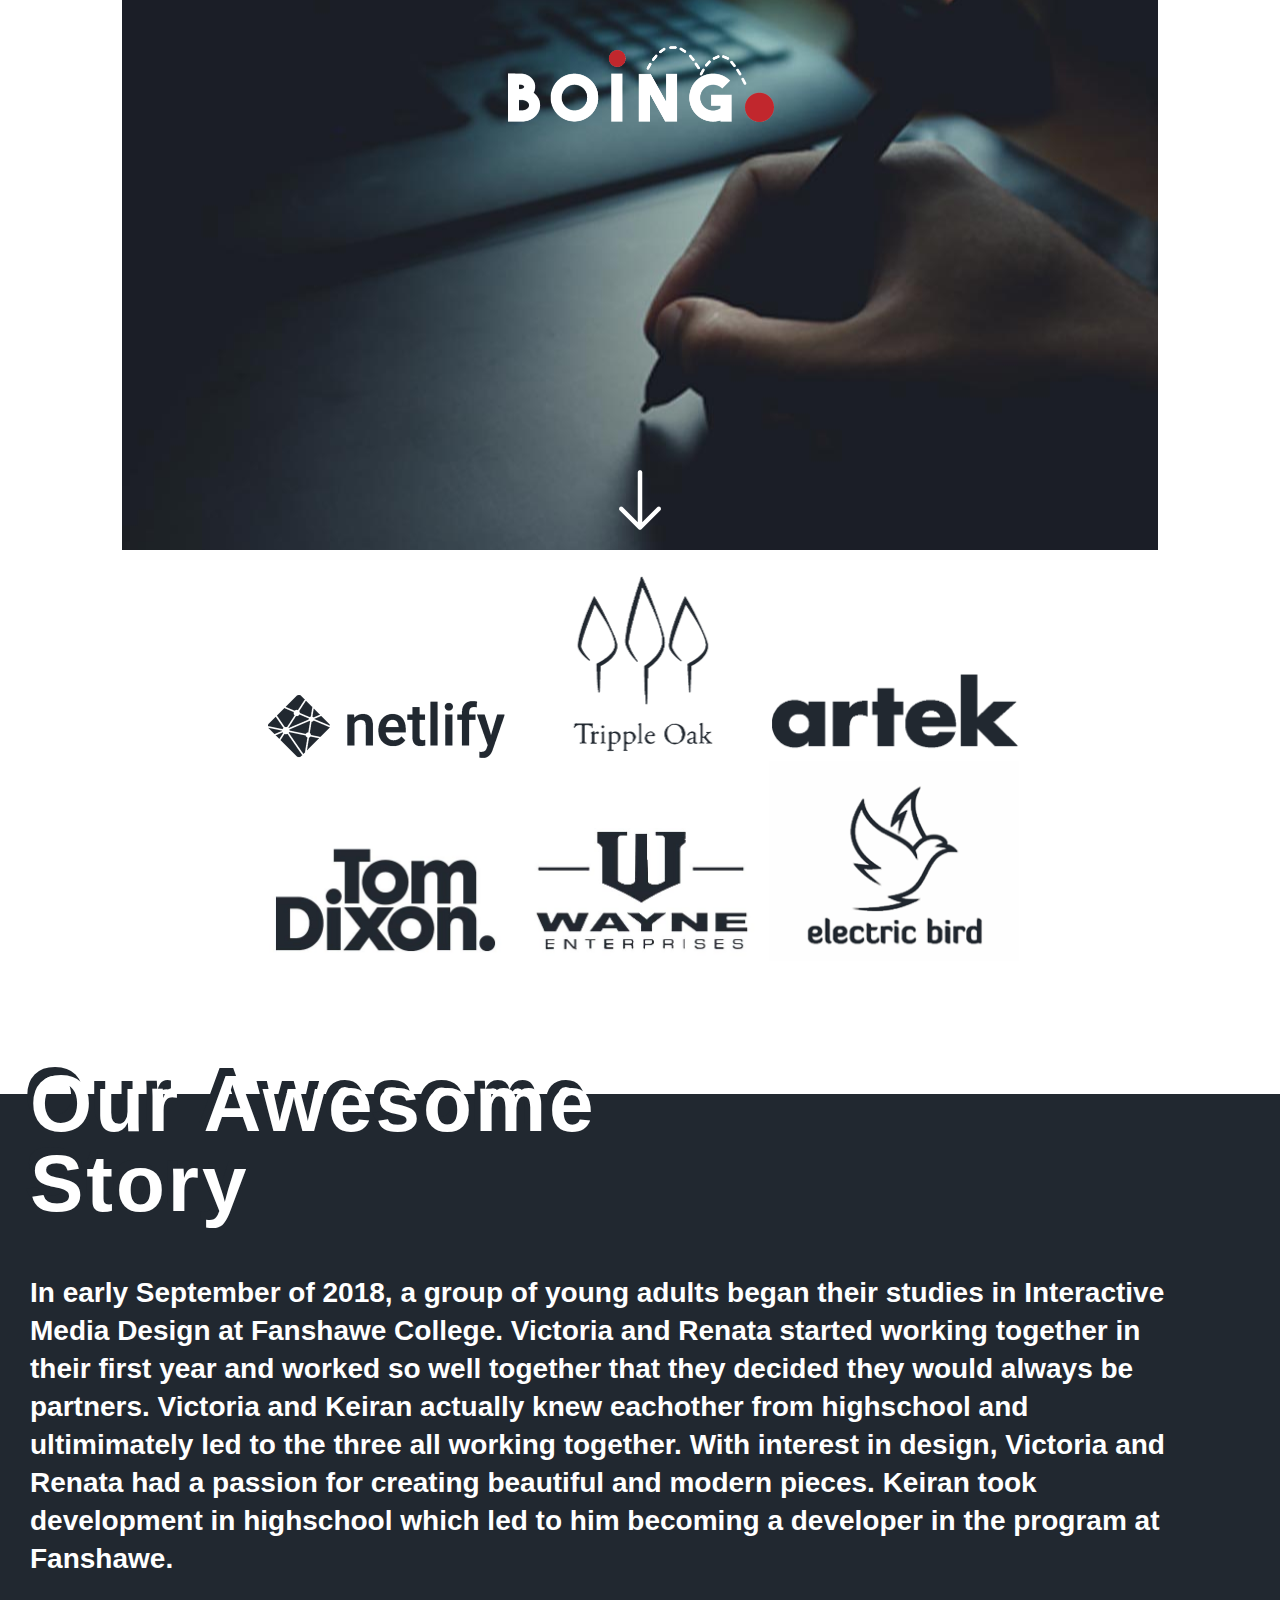
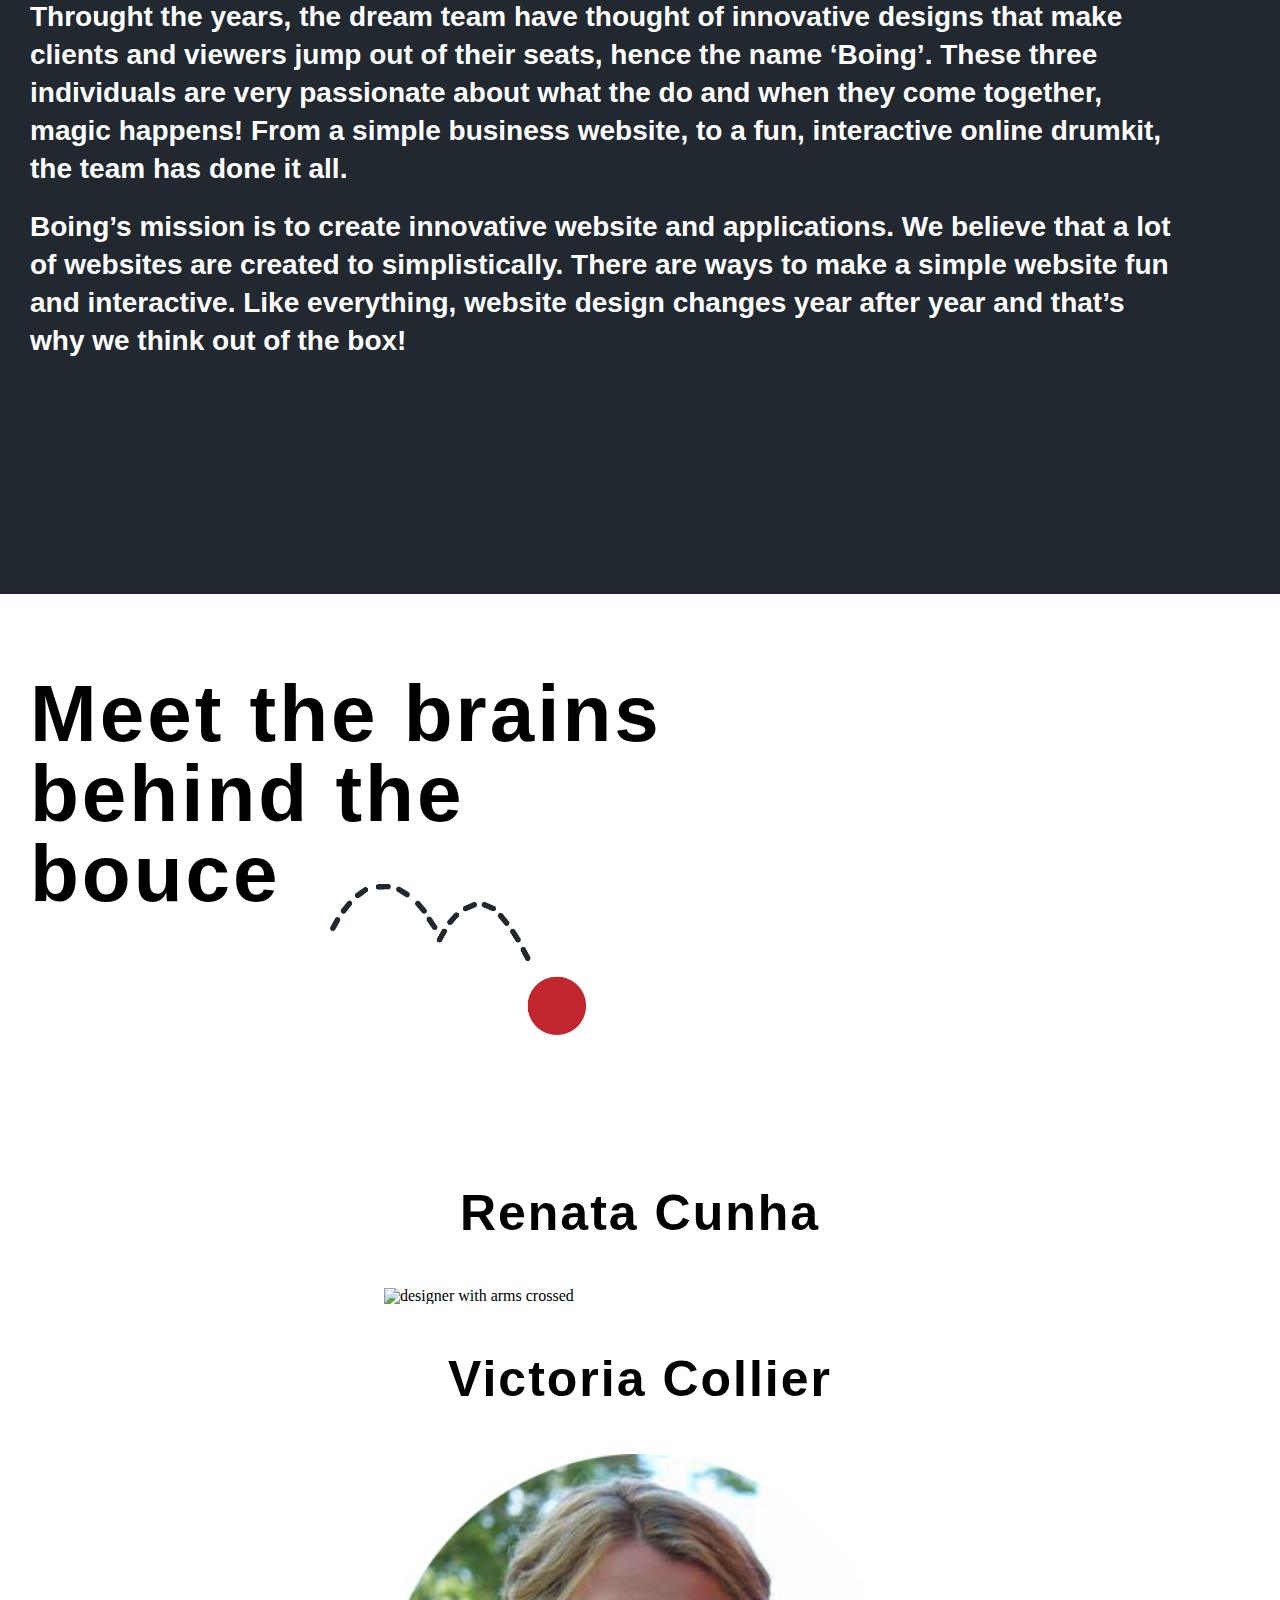
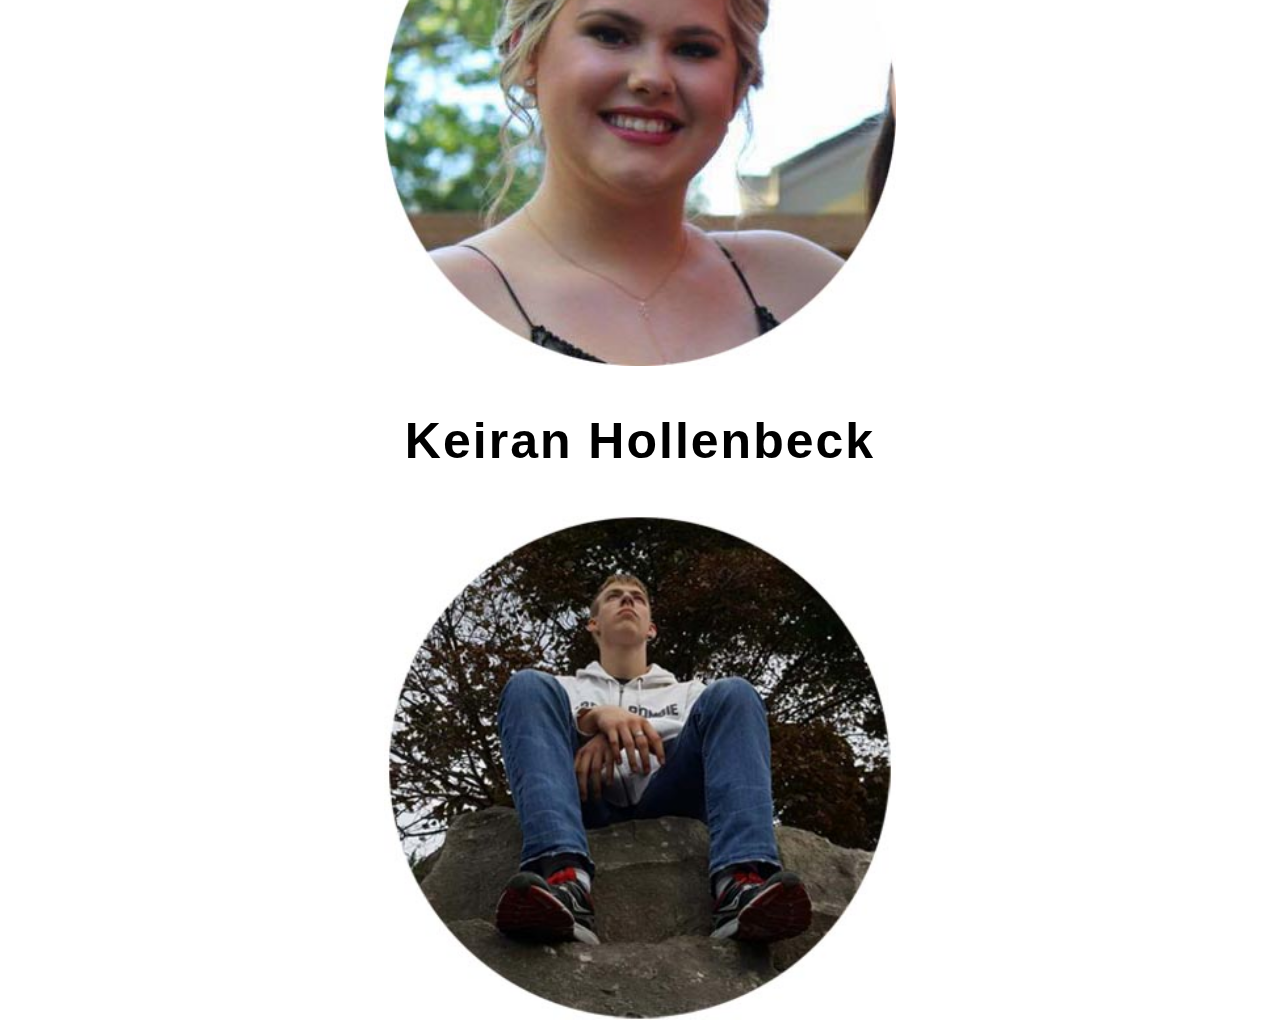
==== index.html @ d68740a4 "adding starting files" ====
<!doctype html>
<html lang="eng">
    <head>
    <meta charset="utf-8">
    <title>Boing Designs</title>
    <link href="css/reset.css" rel="stylesheet" type="text/css">
    <link href="css/main.css" rel="stylesheet" type="text/css">
    </head>
    
    <body>

        <div id="container">
            <header id="mainHeader">
                <nav id="mainNav">
          <h2 class="hidden">Main Navigation</h2>
          <button id="button"></button>
          <div id="burgerCon">
            <ul id="burgerMenu">
              <li><a href="#">Home</a></li>
              <li><a href="#">Clients</a></li>
              <li><a href="#">About</a></li>
              <li><a href="#">Team</a></li>
              <li><a href="#">Portfolio</a></li>
              <li><a href="#">Contact</a></li>
            </ul>
          </div>
        </nav>
        <div><img id="logo" src="images/logo.png"></div>

        <div id="arrowCon"><img id="arrow" src="images/right-arrow.png"></div>
            </header>

<!-------------------------------------CLIENTS------------------------------>

<section id="clientList">
    
    <h2 class="hidden">Client List</h2>
    <div id="clientRow1">
        <img src="images/client1.png">
        <img src="images/client2.png">
        <img src="images/client3.png">
    </div>

    <div id="clientRow2">
        <img src="images/client4.jpg">
        <img src="images/client5.jpg">
        <img src="images/client6.png">
    </div>

</section>

<!-------------------------------------ABOUT-------------------------------->

<section id="about">
    <h2 class="hidden">About Us</h2>
    <h3>Our Awesome<br>Story</h3>
    <div id="aboutContent">
        <p>In early September of 2018, a group of young adults began their studies in Interactive Media Design at Fanshawe College. Victoria and Renata started working together in their first year and worked so well together that they decided they would always be partners. Victoria and Keiran actually knew eachother from highschool and ultimimately led to the three all working together. With interest in design, Victoria and Renata had a passion for creating beautiful and modern pieces. Keiran took development in highschool which led to him becoming a developer in the program at Fanshawe.</p>
        <p>Throught the years, the dream team have thought of innovative designs that make clients and viewers jump out of their seats, hence the name ‘Boing’.  These three individuals are very passionate about what the do and when they come together, magic happens! From a simple business website, to a fun, interactive online drumkit, the team has done it all. </p>
        <p>Boing’s mission is to create innovative website and applications. We believe that a lot of websites are created to simplistically. There are ways to make a simple website fun and interactive. Like everything, website design changes year after year and that’s why we think out of the box!</p>
    </div>
</section>



<!--------------------------------------TEAM-------------------------------->            

            <section id="Info">
                <h2 class="hidden">Team List</h2>
            <h3>Meet the brains<br>behind the<br>bouce</h3>
            <img id="logoIcon" src="images/logo-icon.jpg">
<div class="thumbnails">
    <div id="renata">
<h2 class="name">Renata Cunha</h2>
        
        <img src="images/Renata.jpg" alt="designer with arms crossed" id="renataPic" class="pictures pic1">
    </div>

        <div id="victoria">

        <h2 class="name">Victoria Collier</h2>

        <img src="images/victoria.jpg" alt='picture of woman' id="victoriaPic" class="pictures pic2">
    </div>

        <div id="keiran">

        <h2 class="name">Keiran Hollenbeck</h2>

        <img src="images/keiran.jpg" alt='picture of man' id="keiranPic" class="pictures pic3">
    </div>

    </div>

    </section>

    <section class="lightbox box1">
        <button class="closeButton1"><h3>X</h3></button>
        <h3>Renata Cunha</h3>
    <p>"Professional Journalist with large experience in advertising company and agency interface, customer services and client relationship. She worked as Marketing and Communication Coordinator, Press Agent and Journalist in Brazilian companies, in Minas Gerais and São Paulo.</p>

    <p>Renata is dedicated and persistent professional who strives to excel in each and every project she has worked with. </p>
    <p>Currently looking forward to improving knowledge in every aspect of Digital Communication through a Diploma Program at Fanshawe College and being able to apply it in a new career opportunity."</p>
</section>

    <section class="lightbox box2">
        <button class="closeButton2"><h3>X</h3></button>
        <h3>Victoria Collier</h3>
    <p>"From a young age, Victoria has always loved design, and has used her capabilities in competitions, school and career. In 2015, Victoria made her debute in the Ontario Skills competition. She placed first in the municipal and regionals, making it to provincials. This sparked Victoria to continue her work in this field.</p>

    <p>Although she is still young, she is dedicated to what she does and strives to achieve the greatest level of excellence.</p>
    <p>Victoria is currently working towards recieving her diploma in Interactive Media Design at Fanshawe College."</p>
</section>

<section class="lightbox box3">
        <button class="closeButton3"><h3>X</h3></button>
        <h3>Keiran Hollenbeck</h3>
    <p>hjbkkhbjjwjwisjsdh</p>

    <p>hajjfewbkjweqlnfeje</p>
    <p>Vjkarkjbefkbjvkbjkjbrvbjkrj</p>
</section>

    <script src="js/main.js"></script>
</body>
</html>

        </div>

        <script src="js/main.js"></script>
        <script src="js/menu.js"></script>
    </body>
</html>
---- css/main.css ----
@charset "UTF-8";
/*CSS Doc*/

img, embed, object, video {
  max-width: 100%; }

html {
  box-sizing: border-box; 
}

*,
*::before,
*::after {
  box-sizing: inherit; }


img {
  -ms-interpolation-mode: bicubic; 
}

h3
{
	font-size: 80px;
	font-family: Helvetica;
	text-align: left;
}

.hidden
{
	display: none;
}

#container
{
	margin: 0 auto;
	max-width: 1500px;
}

#container h3

{
	letter-spacing: 3px;
}

#mainHeader
{
  background: url(../images/hero-mobile-tablet.jpg) center no-repeat;
  height: 550px;
  margin-bottom: 20px;
}

#mainNav
{
  display: flex;
  flex-direction: column;
}

#mainNav button
{
  background: url(../images/burger.svg) center no-repeat;
  width: 50px;
  height: 50px;
  border: 0px;
  transition: all 400ms ease;
  margin-right: 30px;
  margin-top: 30px;
  margin-left: auto;
}

#mainNav button.expanded
{
  -webkit-transform: rotate(90deg);
  -ms-transform: rotate(90deg);
  transform: rotate(90deg);
}

#mainNav li a
{
  display: block;
  padding: 10px 0 10px 0;
  color: #fff;
  text-decoration: none;
  text-align: center;
  font-size: 30px;
  font-family: Helvetica;
  letter-spacing: 1.5px;
}

#mainNav li
{
	margin-top: 10px;

	-webkit-animation: mainNav 1.5s both;
          animation: mainNav 1.5s both;
}



#mainNav li:first-child
{
	padding-top: 10px;
}


#burgerCon
{
  margin-top: -70px;
  padding-bottom: 20px;
  margin-bottom: 60px;
  background: rgba(33, 40, 48, 0.5);
  display: none;
}


#burgerCon.slideToggle
{
  display: block;
}

#logo
{
  display: block;
  max-width: 270px;
  margin: 0 auto;
  margin-top: -60px;

}

#arrowCon
{
	display: flex;
}

#arrow
{
	width: 5%;
	margin: 0 auto;
	margin-top: 300px;
}

/*--------------------------CLIENTS----------------------*/

#clientList
{
	display: flex;
	flex-direction: column;
	margin-bottom: 100px;

}

#clientList img
{
	width: 250px;
}

#clientRow1
{
	
	margin: 0 auto;
}


#clientRow2
{

	margin: 0 auto;
}

/*--------------------------ABOUT--------------------------*/

#about
{
	color: #fff;
	margin-bottom: 80px;
	font-weight: bold;
	text-shadow: -6px -8px 0px #212830;
}

#about h3
{
	margin-bottom: -130px;
	margin-left: 30px;
}

#aboutContent
{
	height: 1100px;
	background: rgb(33, 40, 48);
	padding-top: 160px
}

#aboutContent p
{
	font-size: 28px;
	width: 90%;
	margin-left: 30px;
	margin-top: 20px;
	font-family: helvetica;
	line-height: 38px

}




/*---------------------------TEAM--------------------------*/

#Info
{

	justify-content: space-between;
	height: 1000px;
}

#Info h3
{
	font-weight: bold;
	margin-left: 30px;
}

#logoIcon
{
	width: 20%;
	margin-left: 330px;
	margin-top: -30px;
	margin-bottom: 50px;

}



.name
{
	font-size: 50px;
	font-weight: bold;
	font-family: Helvetica;
	letter-spacing: 2px;
	text-align: center;
}



.lightbox
{
	position: absolute;
	margin-left: 150px;
	margin-top: 900px;
	margin-bottom: 100px;
	text-align: center;
	border-radius: 30px;
	box-shadow: 5px 10px #afafaf;
	width: 70%;
	top: 0;
	background-color: rgba(237, 237, 237, 1);
	height: 80%;
	display: none;
	transition: all 1s ease-in-out;
}

.lightbox p
{

	font-size: 25px;
	text-align: left;
	padding-right: 40px;
	padding-left: 40px;
	line-height: 40px;
	padding-bottom: 15px;
	-webkit-animation: text-focus-in 1s cubic-bezier(0.550, 0.085, 0.680, 0.530) both;
	        animation: text-focus-in 1s cubic-bezier(0.550, 0.085, 0.680, 0.530) both;

}

@-webkit-keyframes text-focus-in {
  0% {
    -webkit-filter: blur(12px);
            filter: blur(12px);
    opacity: 0;
  }
  100% {
    -webkit-filter: blur(0px);
            filter: blur(0px);
    opacity: 1;
  }
}
@keyframes text-focus-in {
  0% {
    -webkit-filter: blur(12px);
            filter: blur(12px);
    opacity: 0;
  }
  100% {
    -webkit-filter: blur(0px);
            filter: blur(0px);
    opacity: 1;
  }
}


.lightbox h3
{
	font-size: 30px;
	text-align: left;
	padding-left: 40px;
	padding-bottom: 30px;
	-webkit-animation: tracking-in-expand 1.7s cubic-bezier(0.215, 0.610, 0.355, 1.000) both;
	        animation: tracking-in-expand 1.7s cubic-bezier(0.215, 0.610, 0.355, 1.000) both;
}


.lightbox-on
{
	display: block;
}

.box1-on
{
	display: block;
}

.box2-on
{
	display: block;
}

.thumbnails
{
	margin-top: 100px;
}

.thumbnails img
{
	display: flex;
	flex-direction: column;
	margin: 0 auto;
	margin-top: 50px;
	margin-bottom: 50px;
}


.closeButton1, .closeButton2
{
	width: 30px;
	height: 30px;
	text-align: center;
	border-radius: 40px;
	padding-right: 5px;
	margin-left: 890px;
	margin-top: 10px;
}

.closeButton1 h3, .closeButton2 h3
{
	font-size: 17px;
	padding-left: 1px;
}

.closeButton1:hover , .closeButton2:hover
{
	background-color: #f6f6f6;
	transform: scale(1.1);
}

.pictures
{
	width: 40%;
}
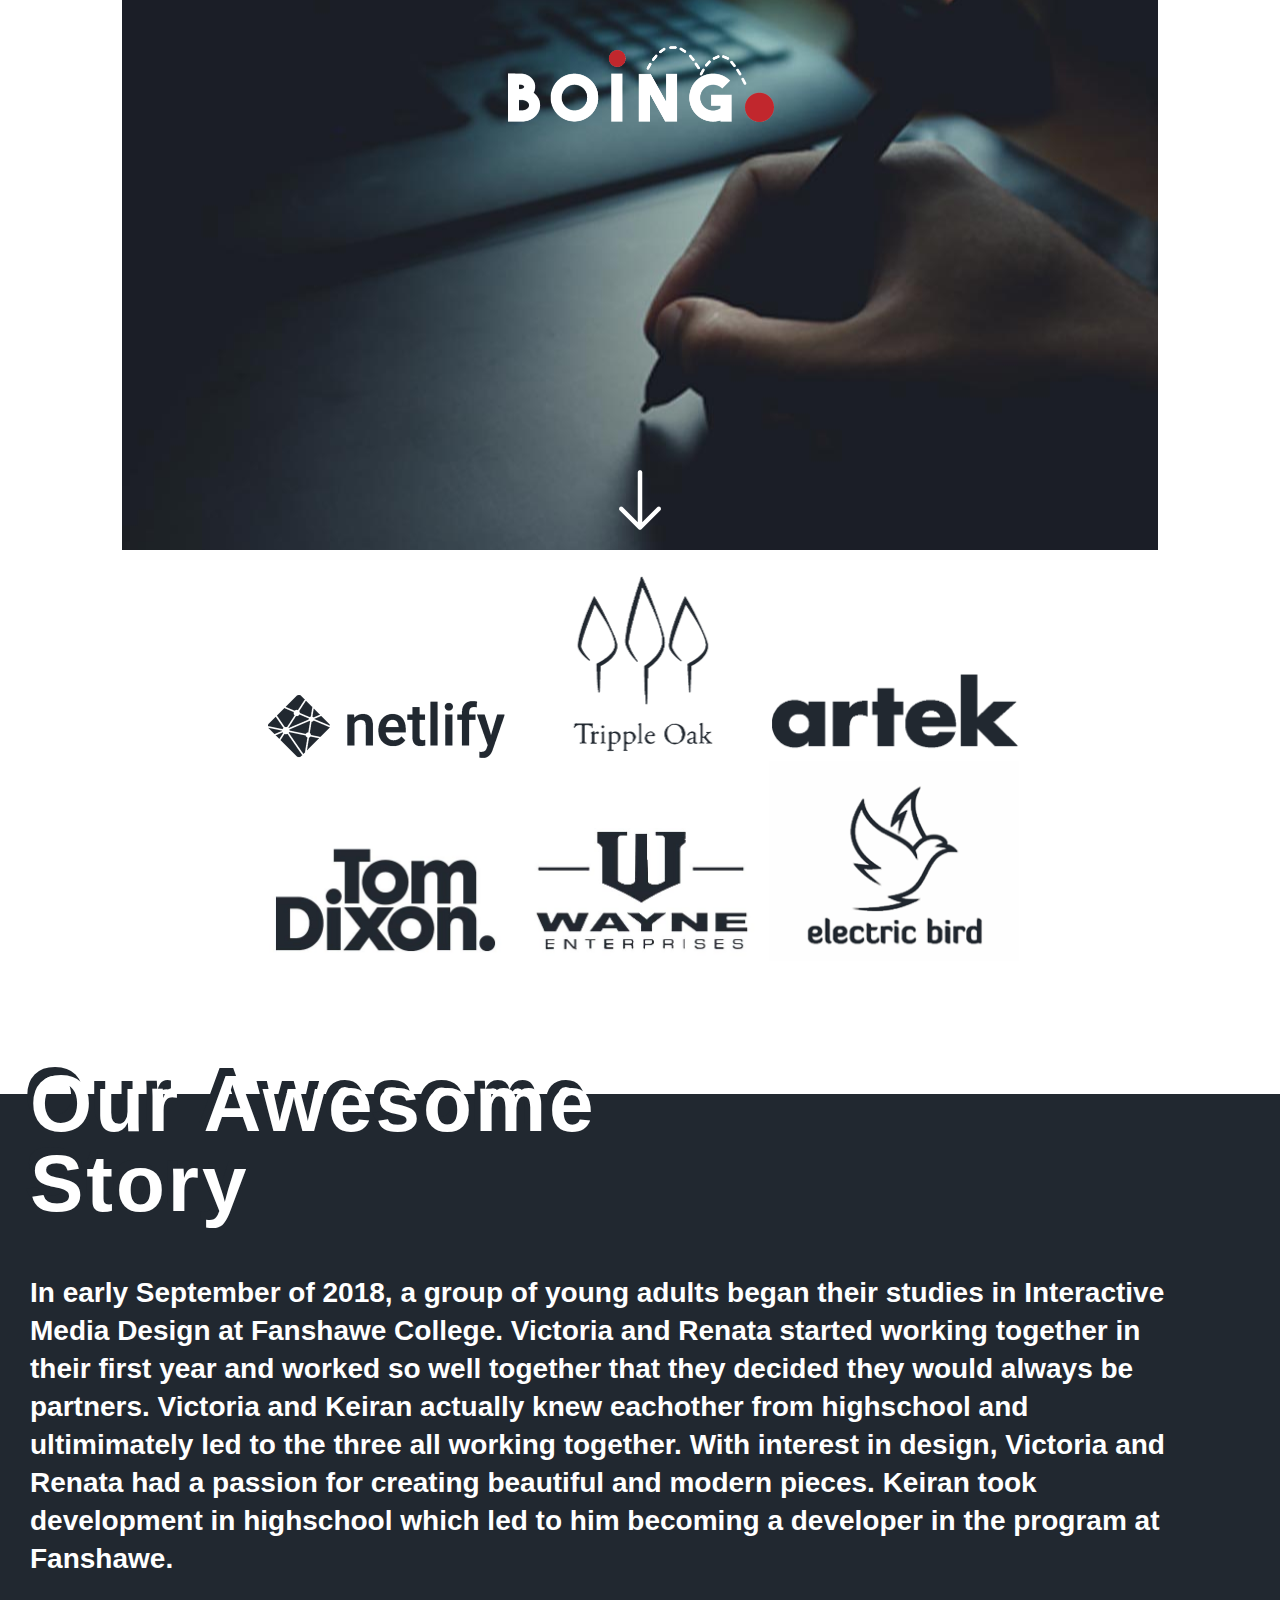
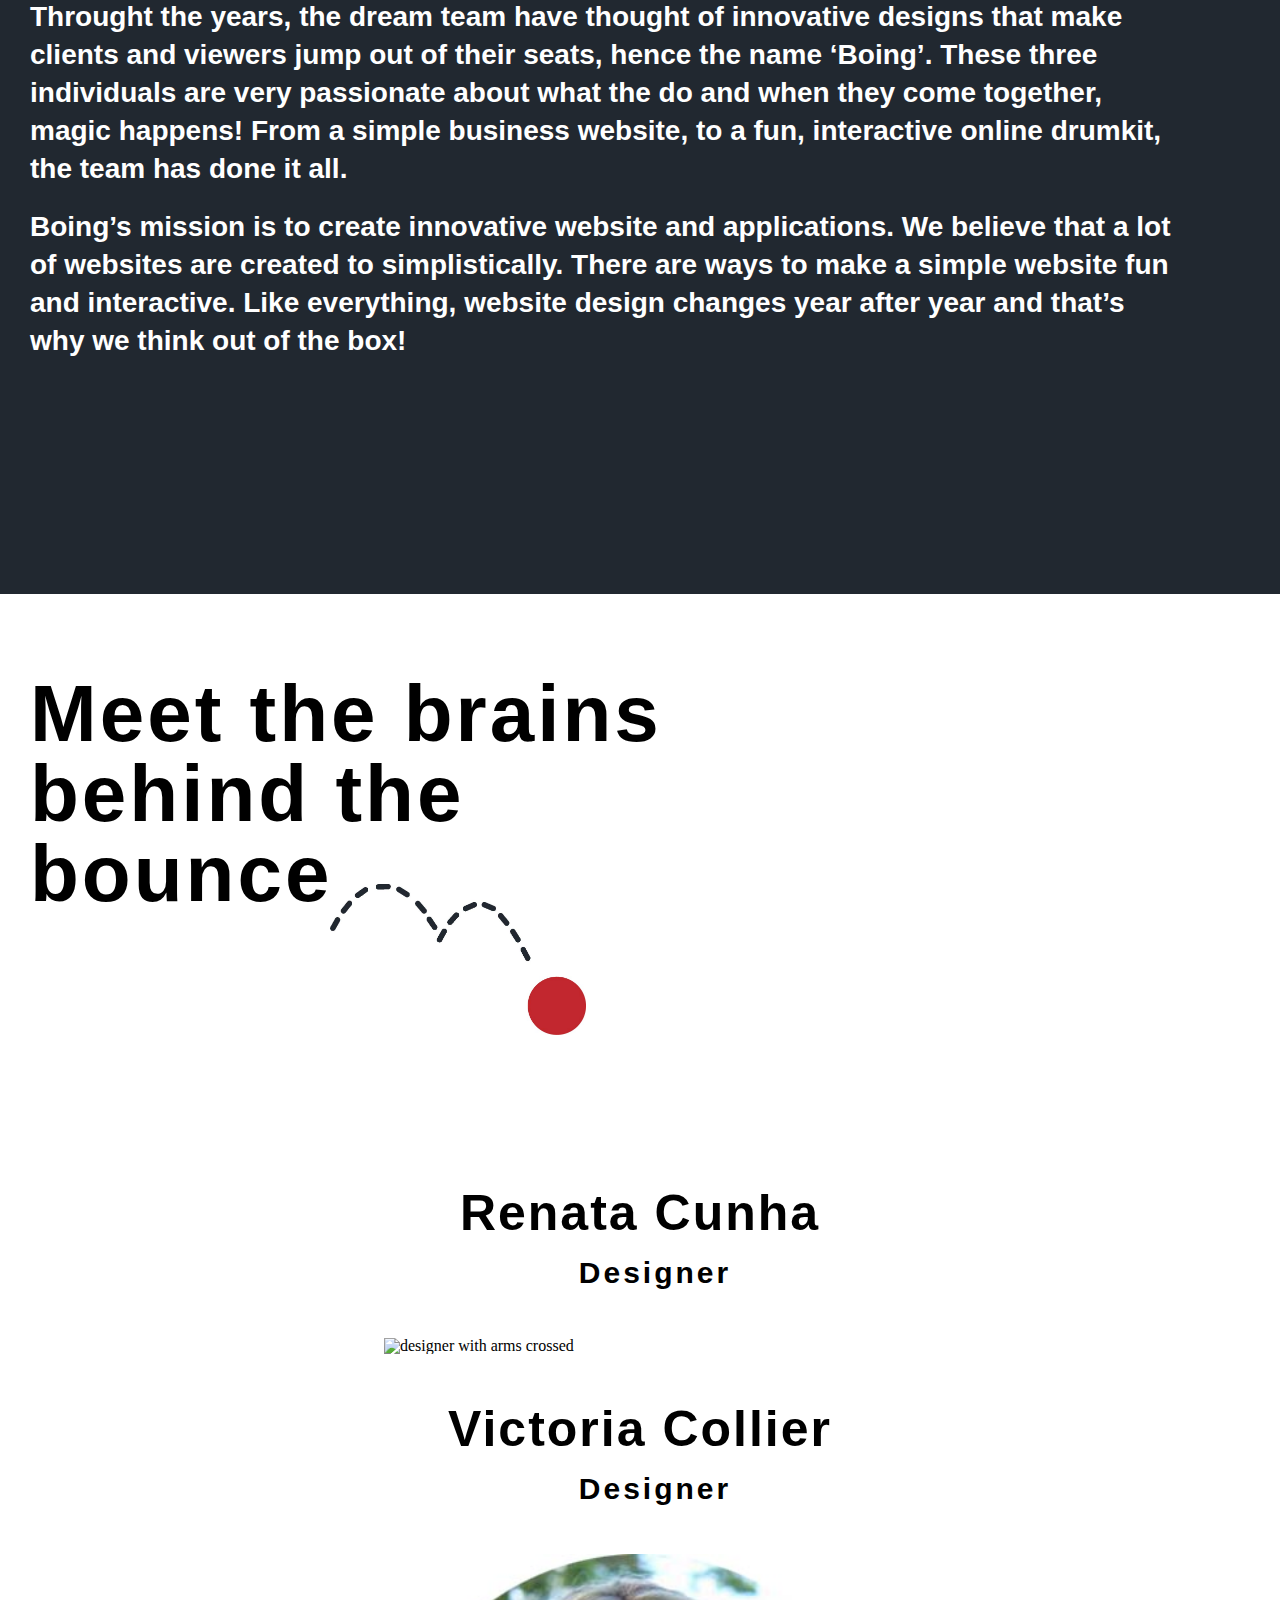
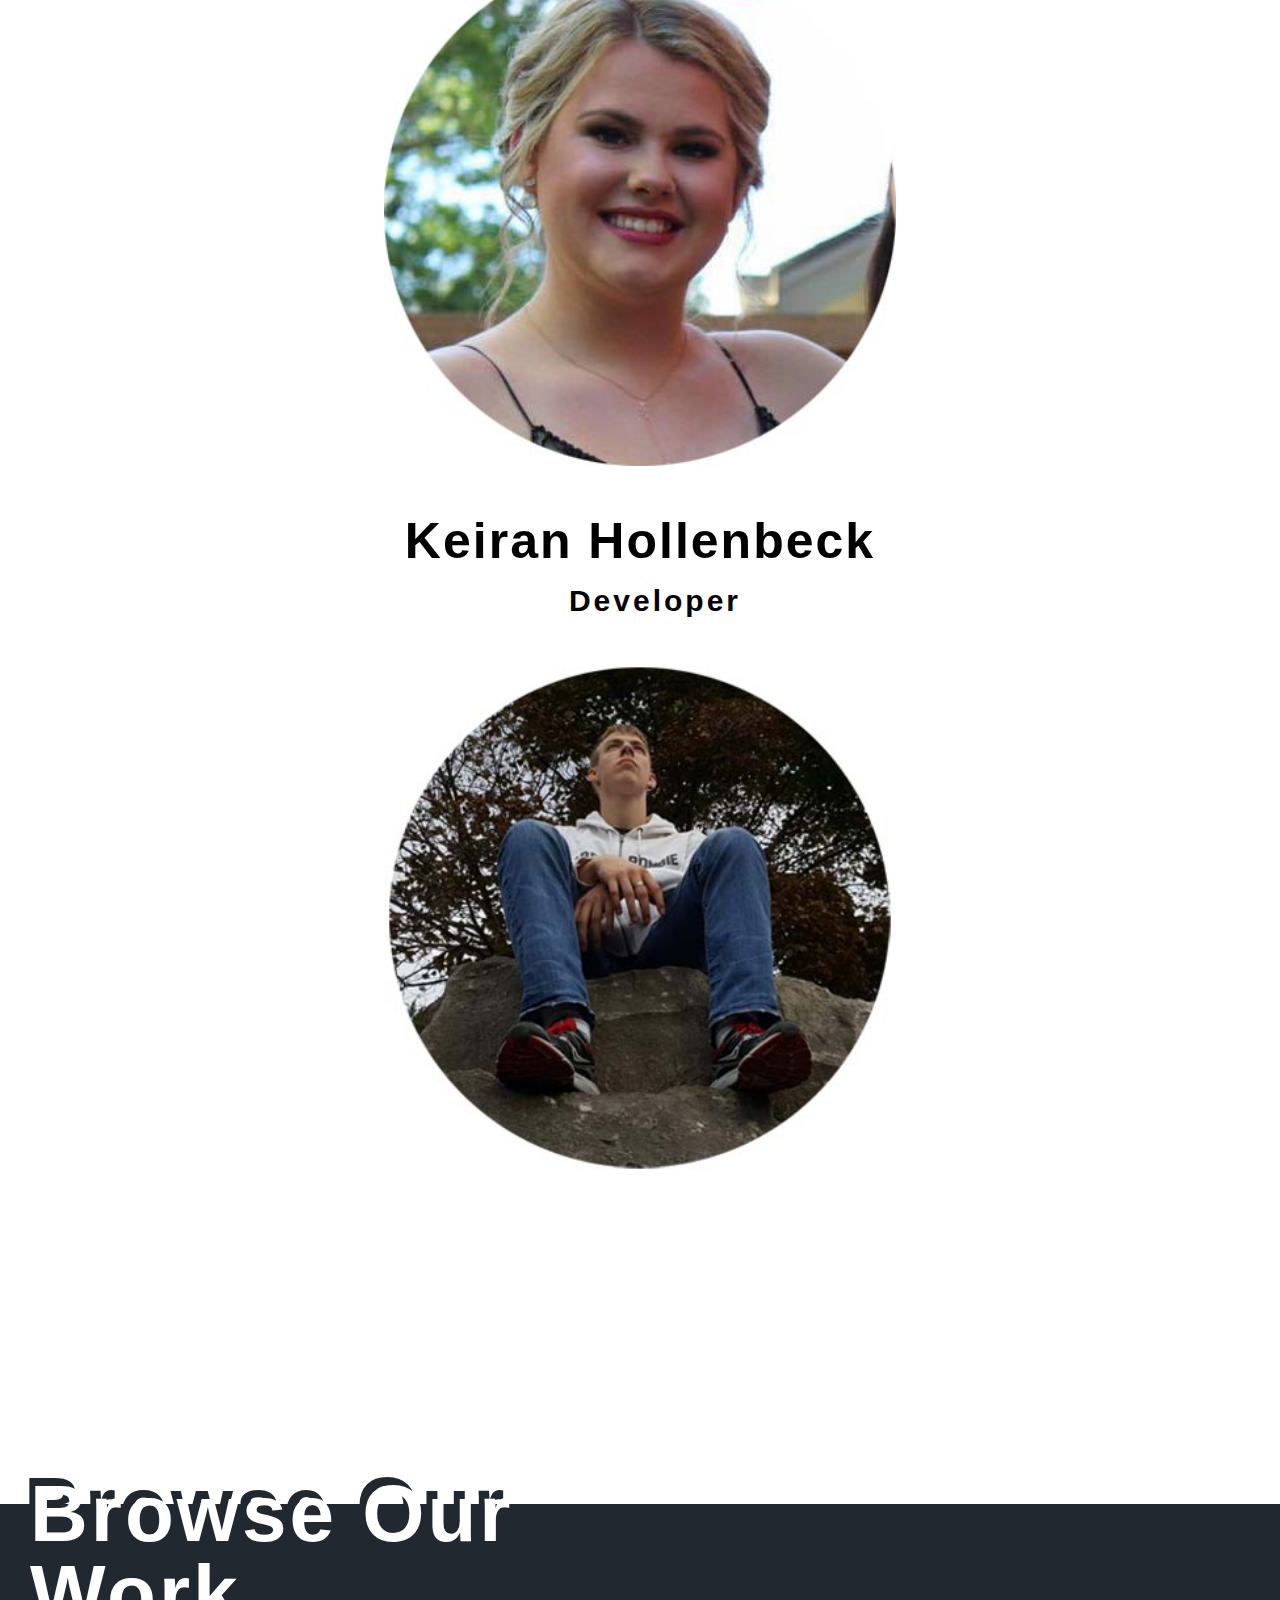
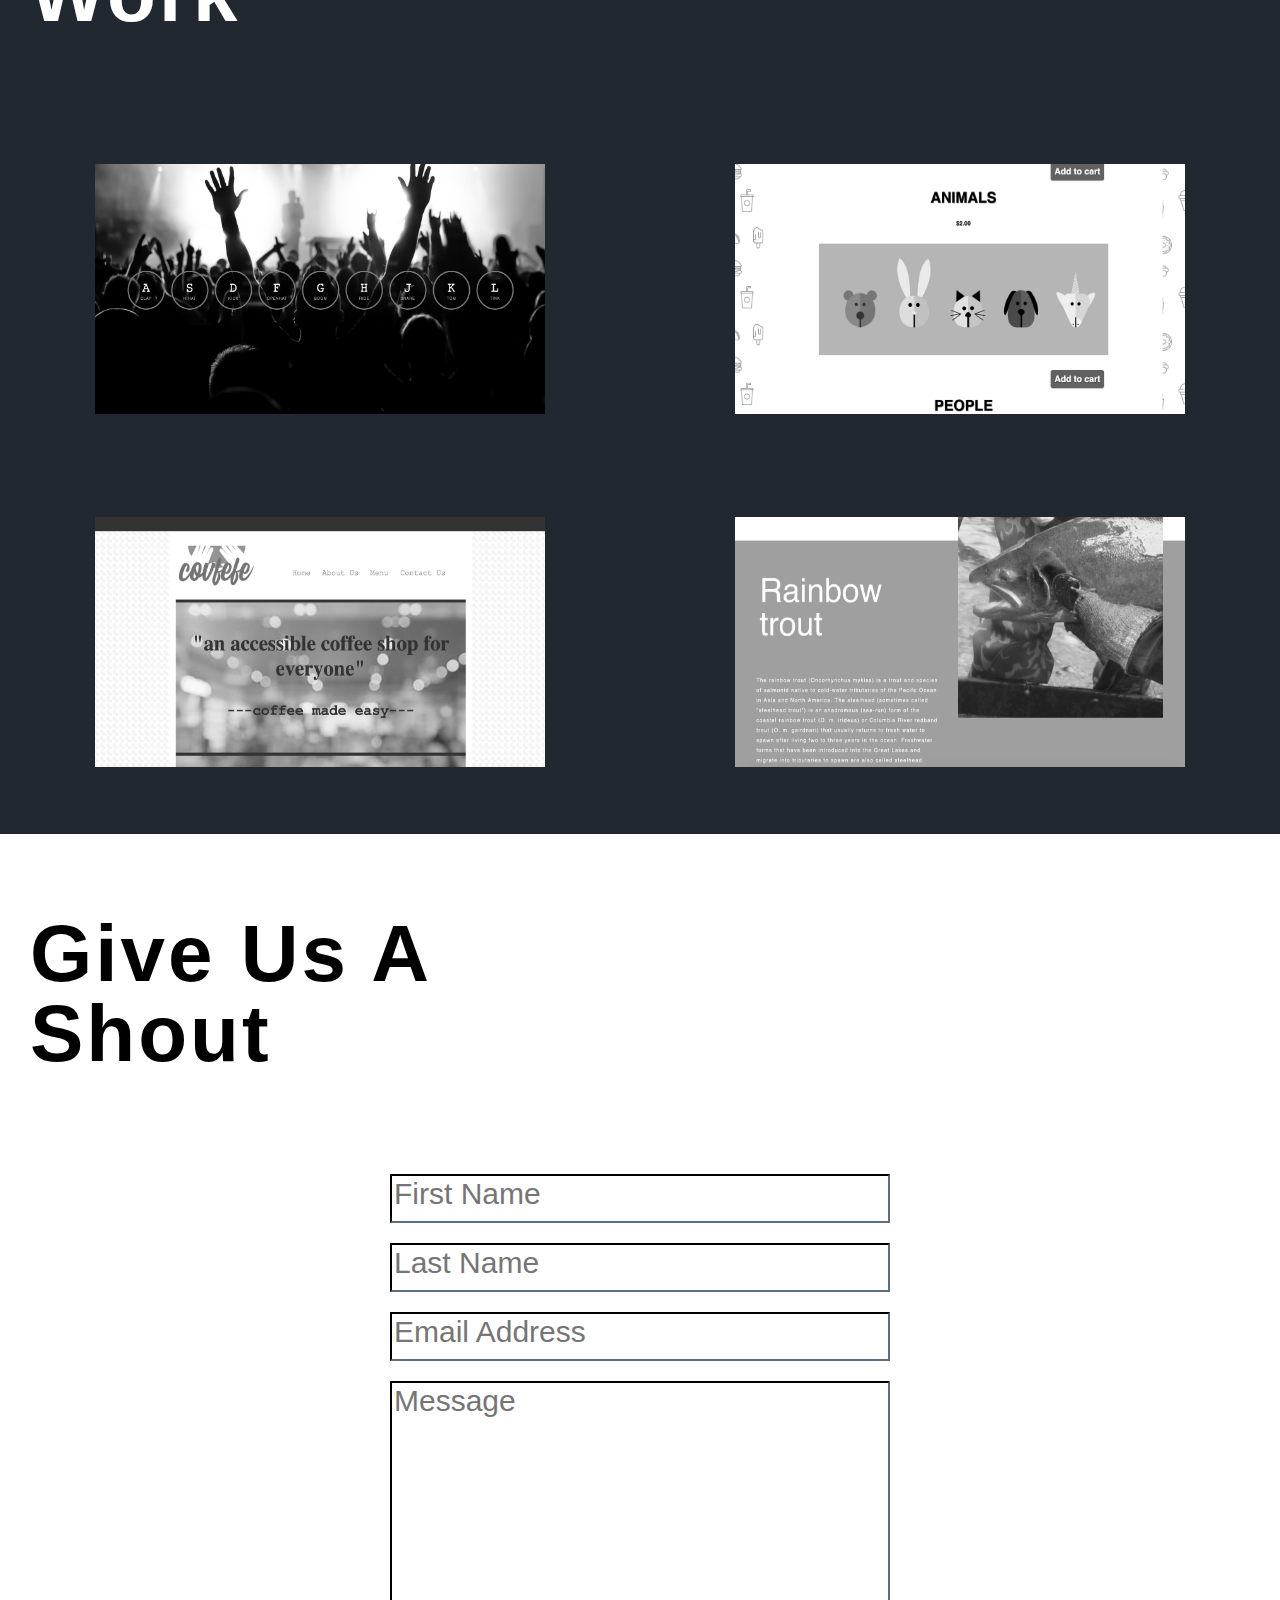
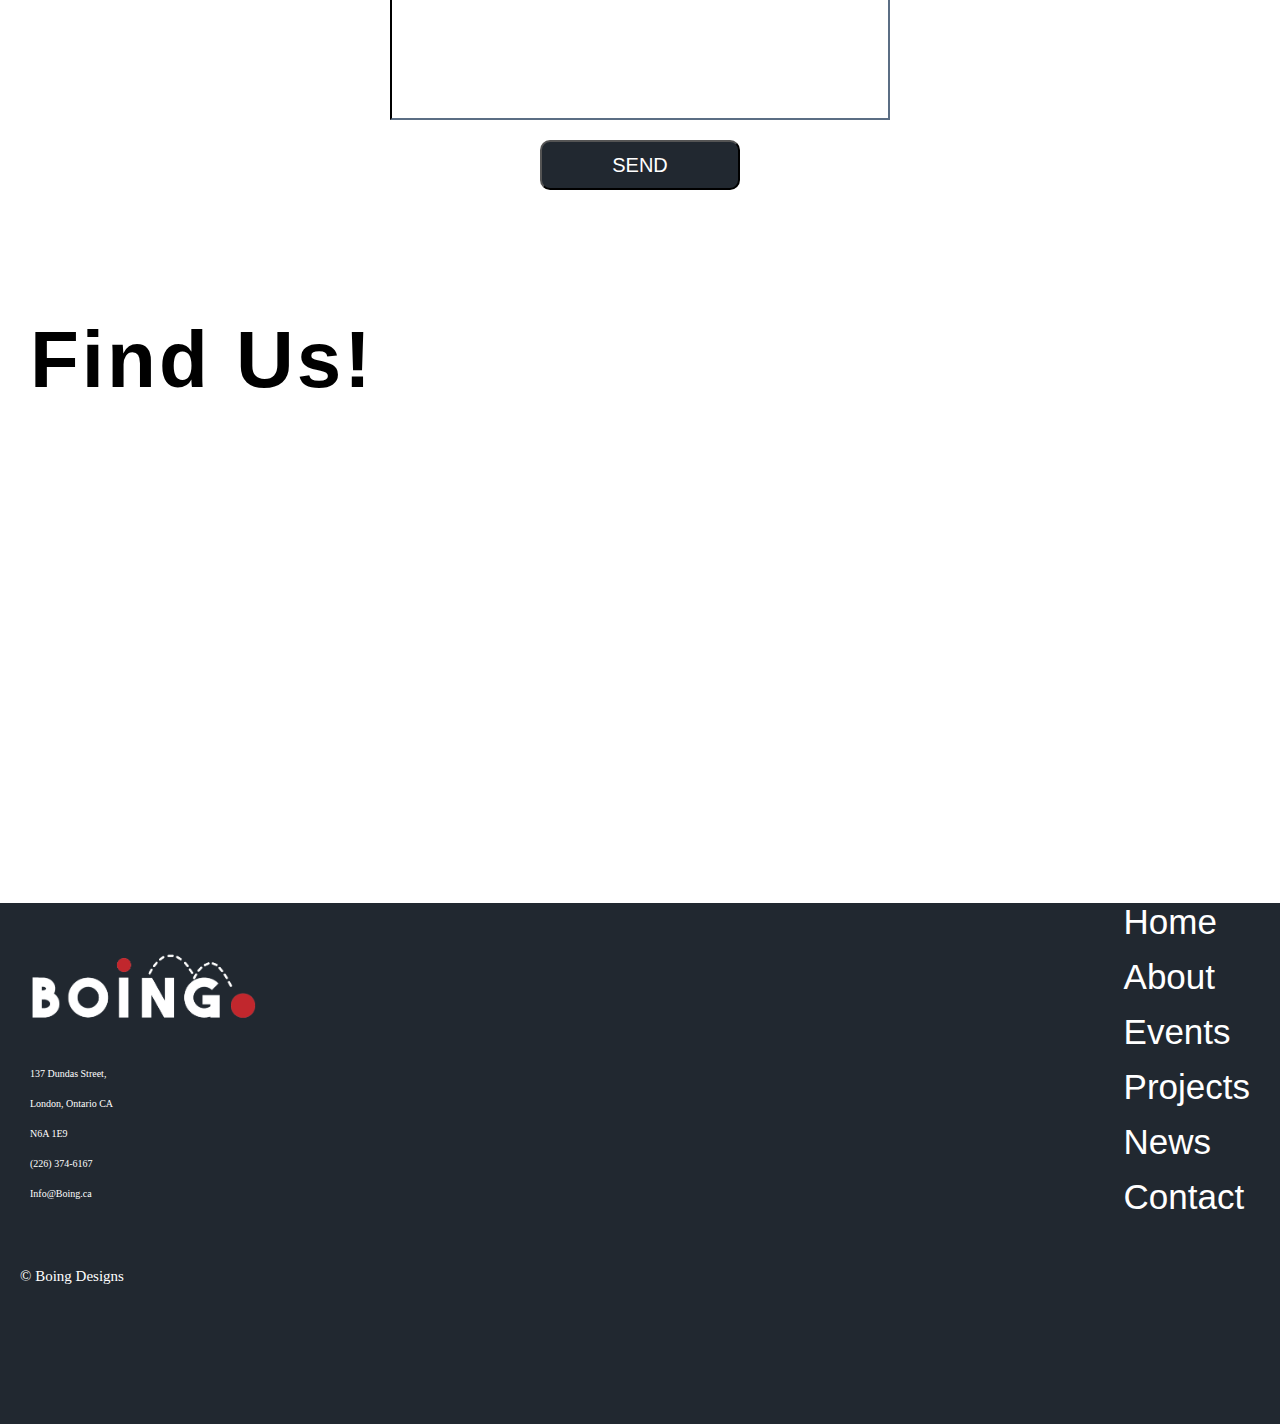
==== commit a335eeca: "adding development files" ====
--- a/index.html
+++ b/index.html
@@ -67,11 +67,12 @@
 
             <section id="Info">
                 <h2 class="hidden">Team List</h2>
-            <h3>Meet the brains<br>behind the<br>bouce</h3>
+            <h3>Meet the brains<br>behind the<br>bounce</h3>
             <img id="logoIcon" src="images/logo-icon.jpg">
 <div class="thumbnails">
     <div id="renata">
 <h2 class="name">Renata Cunha</h2>
+<h3>Designer</h3>
         
         <img src="images/Renata.jpg" alt="designer with arms crossed" id="renataPic" class="pictures pic1">
     </div>
@@ -79,6 +80,7 @@
         <div id="victoria">
 
         <h2 class="name">Victoria Collier</h2>
+        <h3>Designer</h3>
 
         <img src="images/victoria.jpg" alt='picture of woman' id="victoriaPic" class="pictures pic2">
     </div>
@@ -86,6 +88,7 @@
         <div id="keiran">
 
         <h2 class="name">Keiran Hollenbeck</h2>
+        <h3>Developer</h3>
 
         <img src="images/keiran.jpg" alt='picture of man' id="keiranPic" class="pictures pic3">
     </div>
@@ -97,6 +100,7 @@
     <section class="lightbox box1">
         <button class="closeButton1"><h3>X</h3></button>
         <h3>Renata Cunha</h3>
+        <h4>Designer</h4>
     <p>"Professional Journalist with large experience in advertising company and agency interface, customer services and client relationship. She worked as Marketing and Communication Coordinator, Press Agent and Journalist in Brazilian companies, in Minas Gerais and São Paulo.</p>
 
     <p>Renata is dedicated and persistent professional who strives to excel in each and every project she has worked with. </p>
@@ -106,6 +110,7 @@
     <section class="lightbox box2">
         <button class="closeButton2"><h3>X</h3></button>
         <h3>Victoria Collier</h3>
+        <h4>Designer</h4>
     <p>"From a young age, Victoria has always loved design, and has used her capabilities in competitions, school and career. In 2015, Victoria made her debute in the Ontario Skills competition. She placed first in the municipal and regionals, making it to provincials. This sparked Victoria to continue her work in this field.</p>
 
     <p>Although she is still young, she is dedicated to what she does and strives to achieve the greatest level of excellence.</p>
@@ -115,11 +120,101 @@
 <section class="lightbox box3">
         <button class="closeButton3"><h3>X</h3></button>
         <h3>Keiran Hollenbeck</h3>
+        <h4>Developer</h4>
     <p>hjbkkhbjjwjwisjsdh</p>
 
     <p>hajjfewbkjweqlnfeje</p>
     <p>Vjkarkjbefkbjvkbjkjbrvbjkrj</p>
 </section>
+
+<!--------------------------------------Portfolio------------------------------------>
+
+<section id="portfolioWork">
+    <h2 class="hidden">Portfolio Content</h2>
+    <h3>Browse Our<br>Work</h3>
+    <div id="portfolioContent">
+        <div>
+            <a href="#"><img src="images/port-1.jpg"></a>
+            <a href="#"><img src="images/port-2.jpg"></a>
+        </div>
+        <div>
+            <a href="#"><img src="images/port-3.jpg"></a>
+            <a href="#"><img src="images/port-4.jpg"></a>
+        </div>
+    </div>
+</section>
+
+<!--------------------------------------Contact--------------------------------->
+
+<section id="contactForm">
+    <h2 class="hidden">Contact Forms</h2>
+    <h3>Give Us A<br>Shout</h3>
+    <form id="contactForms">
+
+               <input type="text" placeholder="First Name" required id="firstName">
+
+               <input type="text" placeholder="Last Name" required id="lastName">
+
+               <input type="email" placeholder="Email Address" required id="emailForm">
+
+                <input type="text" placeholder="Message" id="commentForm">
+     </form>
+    <button id="submitButton">SEND</button>
+</section>
+
+<!--------------------------------------Map---------------------------------->
+
+<section id="mapArea">
+    <h2 class="hidden">Map</h2>
+    <h3>Find Us!</h3>
+
+    <div id="map"><iframe src="https://www.google.com/maps/embed?pb=!1m18!1m12!1m3!1d2954.4060754885872!2d-81.24954093343865!3d42.982797452101025!2m3!1f0!2f0!3f0!3m2!1i1024!2i768!4f13.1!3m3!1m2!1s0x882ef21b3ee98e51%3A0x243531a1cacd1219!2sFanshawe%20College%20-%20School%20of%20Digital%20and%20Performing%20Arts!5e0!3m2!1sen!2sca!4v1568764075790!5m2!1sen!2sca" width="800" height="450" frameborder="0" style="border:0;" allowfullscreen=""></iframe></div>
+    
+
+</section>
+
+<footer id="footer">
+    
+    <h2 class="hidden">Main Footer</h2>
+    <div id="footerLogo"><img src="images/logo.png"></div>
+
+
+    <div id="address">
+                            
+                            <ul>
+                                <li>137 Dundas Street,</li>
+                                <li>London, Ontario CA</li>
+                                <li>N6A 1E9</li>
+                                <li>(226) 374-6167</li>
+                                <li>Info@Boing.ca</li>
+                            </ul>
+                        </div>
+
+                        <div id="copyRight">
+                            
+                            <p>&copy; Boing Designs</p>
+                        </div>
+
+
+
+    <nav id="footerNav">
+                        <h2 class="hidden">Footer Navigation</h2>
+
+                        <h3 class="hidden">Menu</h3>
+
+                        <ul>
+
+                            <li><a href="index.html">Home</a></li>
+                            <li><a href="about.html">About</a></li>
+                            <li><a href="events.html">Events</a></li>
+                            <li><a href="projects.html">Projects</a></li>
+                            <li><a href="news.html">News</a></li>
+                            <li><a href="contact.html">Contact</a></li>
+                            
+
+                        </ul>
+                        </nav>
+</footer>
 
     <script src="js/main.js"></script>
 </body>
@@ -128,6 +223,6 @@
         </div>
 
         <script src="js/main.js"></script>
-        <script src="js/menu.js"></script>
+        <script src="js/modules/menu.js"></script>
     </body>
 </html>--- a/css/main.css
+++ b/css/main.css
@@ -243,16 +243,14 @@
 .lightbox
 {
 	position: absolute;
-	margin-left: 150px;
-	margin-top: 900px;
-	margin-bottom: 100px;
+	justify-content: center;
 	text-align: center;
 	border-radius: 30px;
+	margin-top: 2730px;
 	box-shadow: 5px 10px #afafaf;
-	width: 70%;
 	top: 0;
 	background-color: rgba(237, 237, 237, 1);
-	height: 80%;
+	height: 600px;
 	display: none;
 	transition: all 1s ease-in-out;
 }
@@ -307,6 +305,16 @@
 	        animation: tracking-in-expand 1.7s cubic-bezier(0.215, 0.610, 0.355, 1.000) both;
 }
 
+.box2
+{
+	margin-top: 3300px;
+}
+
+.box3
+{
+	width: 100%;
+}
+
 
 .lightbox-on
 {
@@ -323,9 +331,21 @@
 	display: block;
 }
 
+.box3-on
+{
+	display: block;
+}
+
 .thumbnails
 {
 	margin-top: 100px;
+}
+
+.thumbnails h3
+{
+	font-size: 30px;
+	text-align: center;
+	margin-top: 20px;
 }
 
 .thumbnails img
@@ -338,18 +358,18 @@
 }
 
 
-.closeButton1, .closeButton2
+.closeButton1, .closeButton2, .closeButton3
 {
 	width: 30px;
 	height: 30px;
 	text-align: center;
 	border-radius: 40px;
 	padding-right: 5px;
-	margin-left: 890px;
+	margin-left: 750px;
 	margin-top: 10px;
 }
 
-.closeButton1 h3, .closeButton2 h3
+.closeButton1 h3, .closeButton2 h3, .closeButton3 h3
 {
 	font-size: 17px;
 	padding-left: 1px;
@@ -367,12 +387,213 @@
 }
 
 
-
-
-
-
-
-
-
-
-
+/*------------------------------Portfolio-----------------------------------*/
+
+#portfolioWork
+{
+	color: #fff;
+	margin-bottom: 80px;
+	margin-top: 1400px;
+	font-weight: bold;
+	text-shadow: -6px -8px 0px #212830;
+}
+
+#portfolioWork h3
+{
+	margin-bottom: -130px;
+	margin-left: 30px;
+}
+
+#portfolioContent
+{
+	height: 930px;
+	background: rgb(33, 40, 48);
+	padding-top: 160px
+}
+
+#portfolioContent div img
+{
+	width: 450px;
+	height: 250px;
+}
+
+#portfolioContent div
+{
+	display: flex;
+	flex-direction: row;
+	justify-content: space-around;
+	margin-top: 100px;
+	margin-bottom: 50px;
+}
+
+#portfolioContent a:hover
+{
+	background: rgba(0, 0, 0, 0.5);
+}
+
+/*------------------------------Contact------------------------*/
+
+#contactForm
+{
+	font-weight: bold;
+}
+
+#contactForm h3
+{
+	margin-left: 30px;
+}
+
+#contactForms
+{
+	display: flex;
+	flex-direction: column;
+}
+
+#emailForm
+{
+	padding-bottom: 10px;
+	border-color: #212830;
+	font-size: 30px;
+	width: 500px;
+	margin: 0 auto;
+	margin-bottom: 10px;
+	margin-top: 10px;
+}
+
+#commentForm
+{
+	padding-bottom: 10px;
+	border-color: #212830;
+	font-size: 30px;
+	width: 500px;
+	margin: 0 auto;
+	padding-bottom: 300px;
+	margin-bottom: 10px;
+	margin-top: 10px;
+}
+
+#firstName
+{
+	padding-bottom: 10px;
+	border-color: #212830;
+	font-size: 30px;
+	width: 500px;
+	margin: 0 auto;
+	margin-bottom: 10px;
+	margin-top: 100px;
+}
+
+#lastName
+{
+	padding-bottom: 10px;
+	border-color: #212830;
+	font-size: 30px;
+	width: 500px;
+	margin: 0 auto;
+	margin-bottom: 10px;
+	margin-top: 10px;
+}
+
+#submitButton
+{
+	display: block;
+	margin: 10px auto 0 auto;
+	width: 200px;
+	height: 50px;
+	font-size: 20px;
+	text-decoration: none;
+	border-radius: 10px;
+	background: rgb(33, 40, 48);
+	color: white;
+	font-family: Helvetica;
+}
+
+/*----------------------------------Map-----------------------------*/
+
+#mapArea
+{
+	margin-top: 130px;
+}
+
+#mapArea h3
+{
+	margin-bottom: 50px;
+	margin-left: 30px;
+	font-weight: bold;
+}
+
+
+#map iframe
+{
+	width: 100%;
+}
+
+/*-----------------------------------Footer---------------------------*/
+
+#footer
+{
+	background: rgb(33, 40, 48);
+}
+
+#footerLogo
+{
+	width: 20%;
+	padding-top: 30px;
+	padding-left: 30px;
+}
+
+#address
+{
+	margin-left: 20px;
+}
+
+#address ul li
+{
+	color: #fff;
+	font-size: 10px;
+	padding: 10px;
+}
+
+#footerNav
+{
+	display: flex;
+}
+
+#footerNav ul
+{
+	margin-left: auto;
+	margin-top: -390px;
+	padding-bottom: 200px;
+}
+
+#footer ul li
+{
+	padding: 10px;
+	margin-right: 10px;
+}
+
+#footer ul li a
+{
+	color: #fff;
+	text-decoration: none;
+	font-size: 35px;
+	font-family: Helvetica;
+	padding: 10px;
+}
+
+#copyRight
+{
+	margin-top: 60px;
+	margin-left: 20px;
+	font-size: 15px;
+	color: #fff;
+}
+
+
+
+
+
+
+
+
+
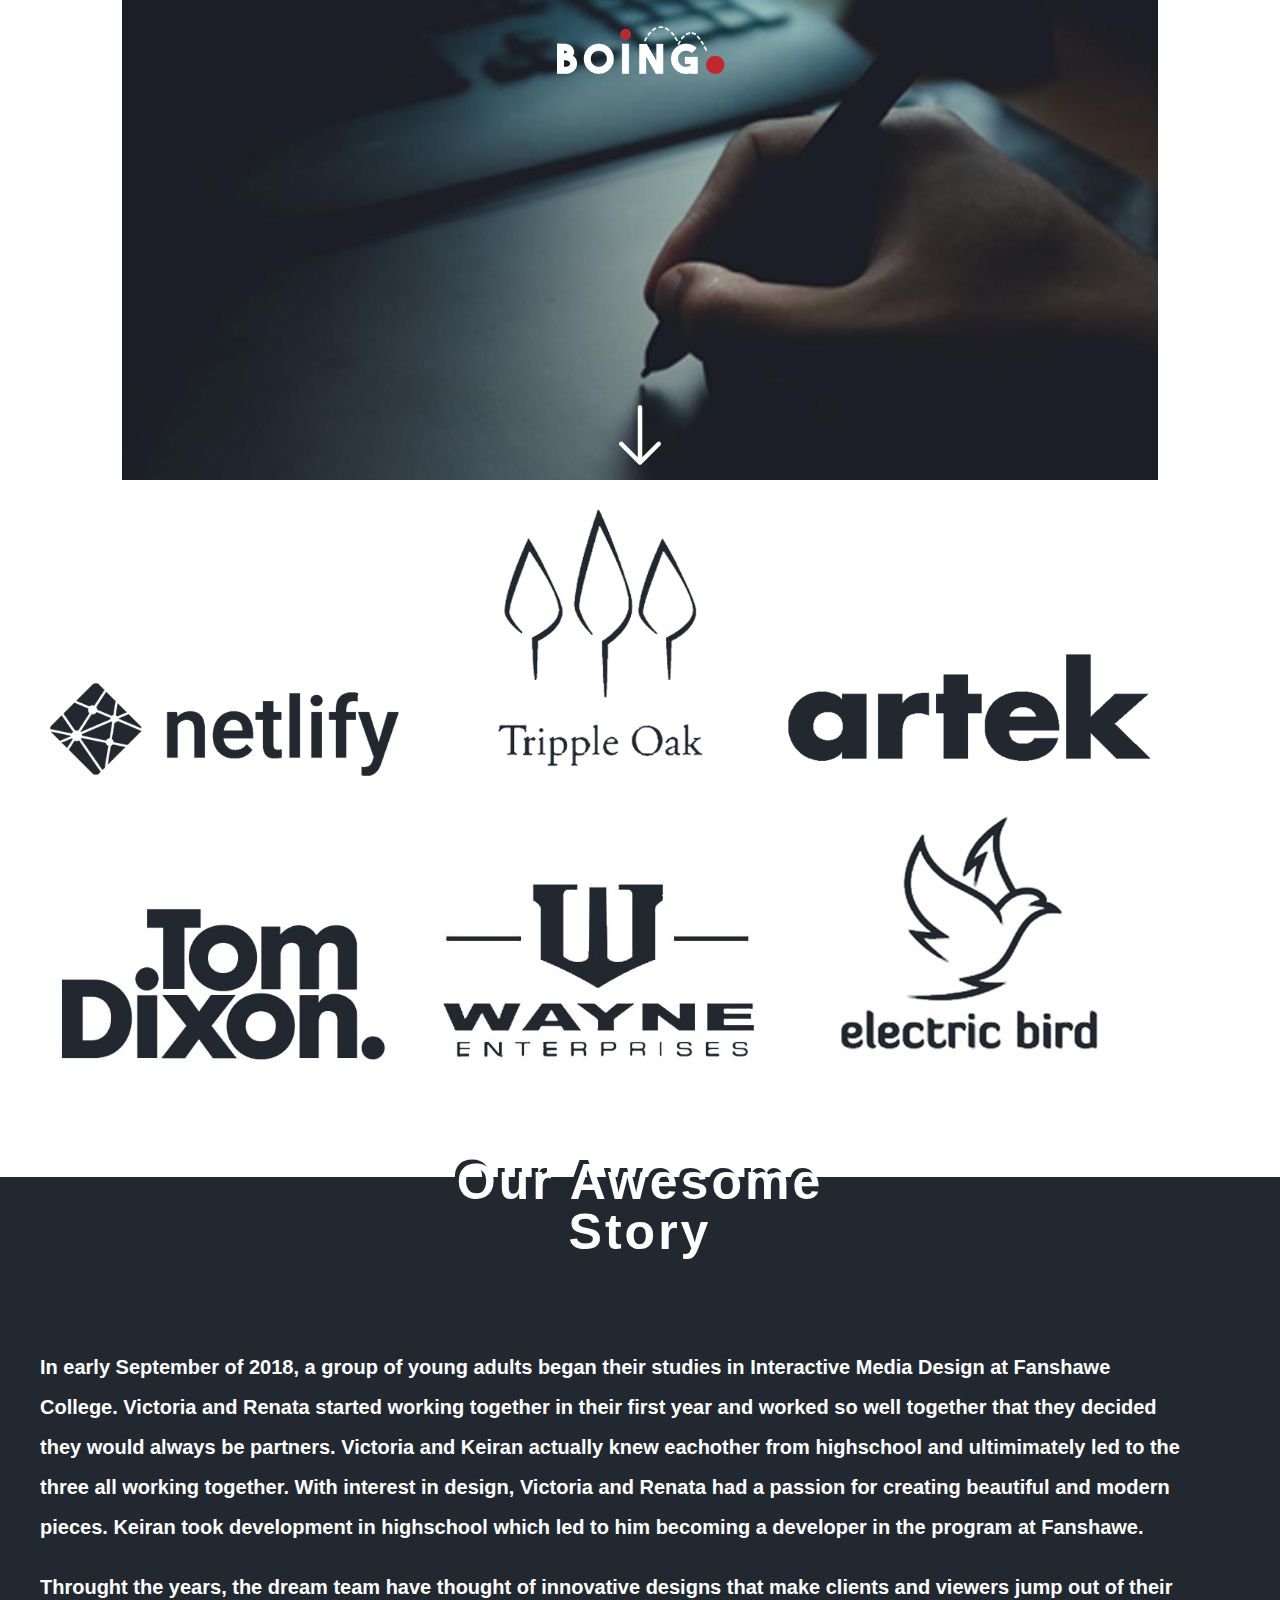
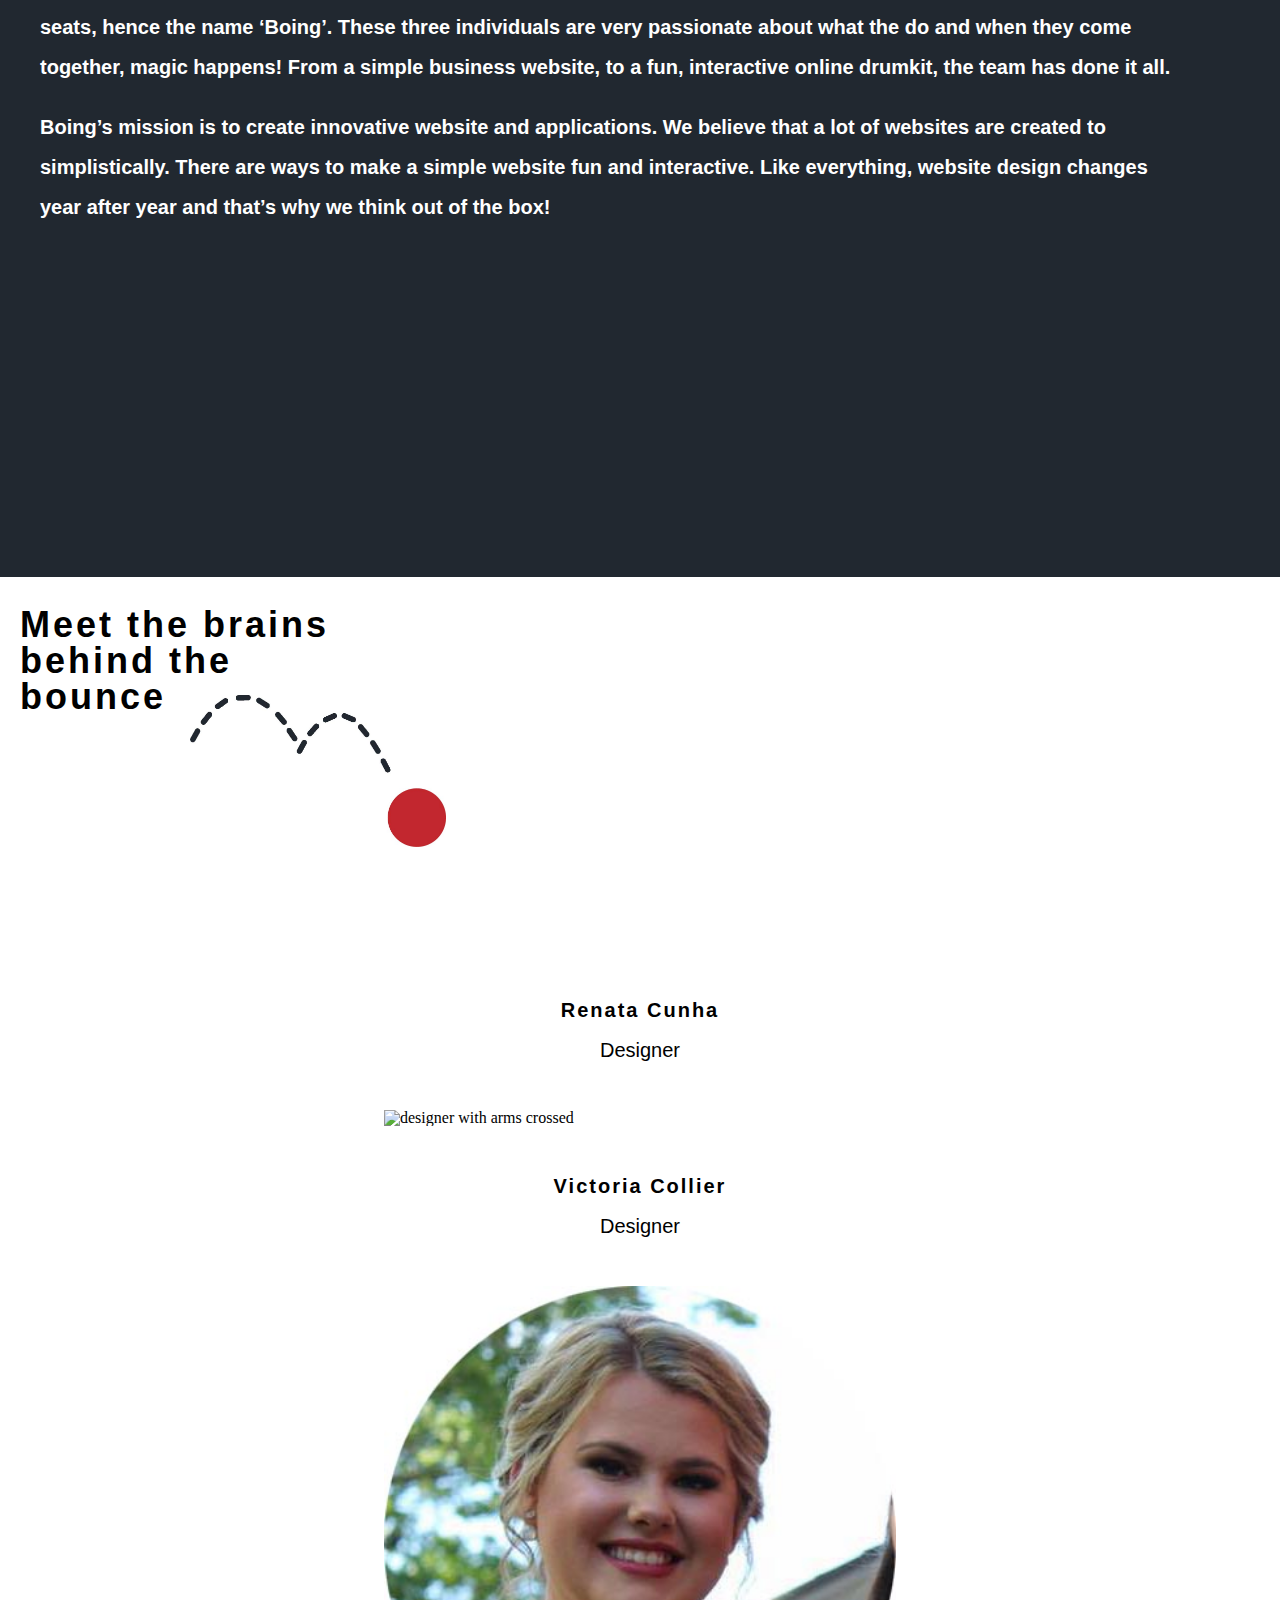
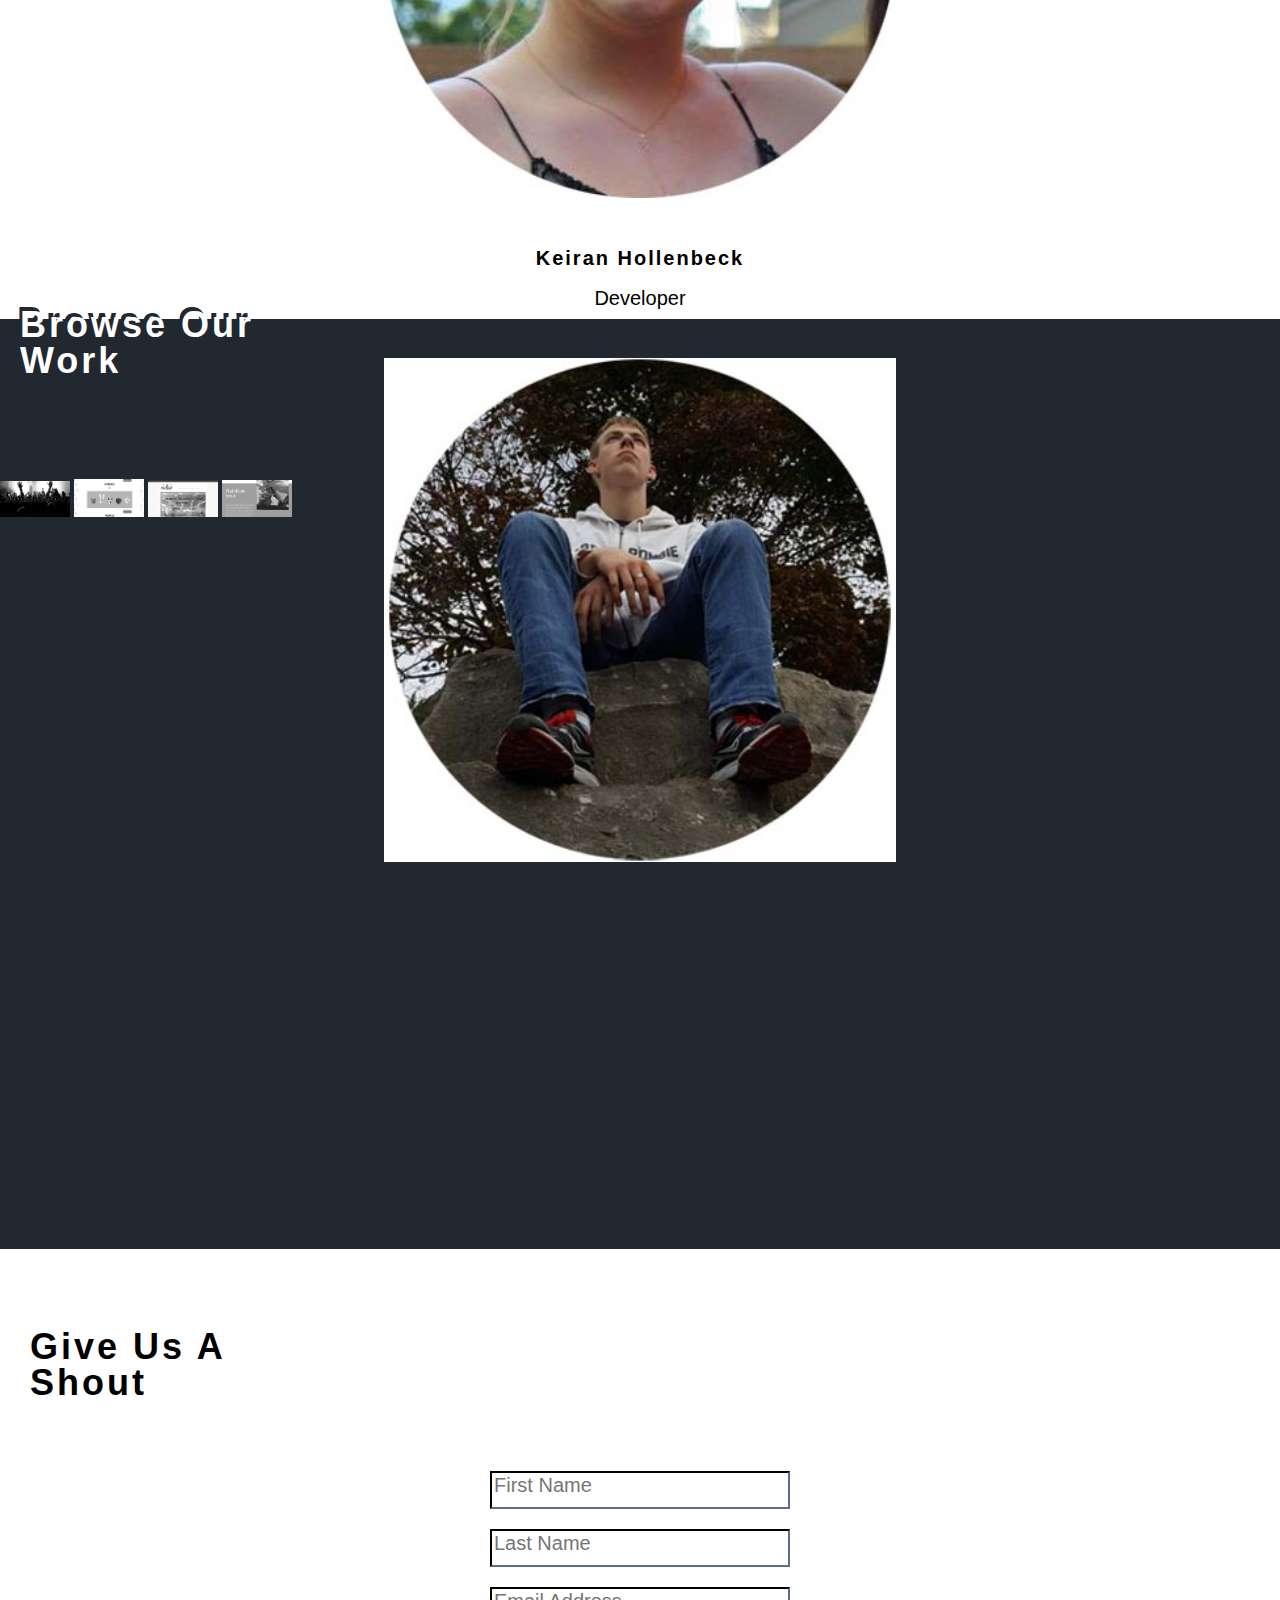
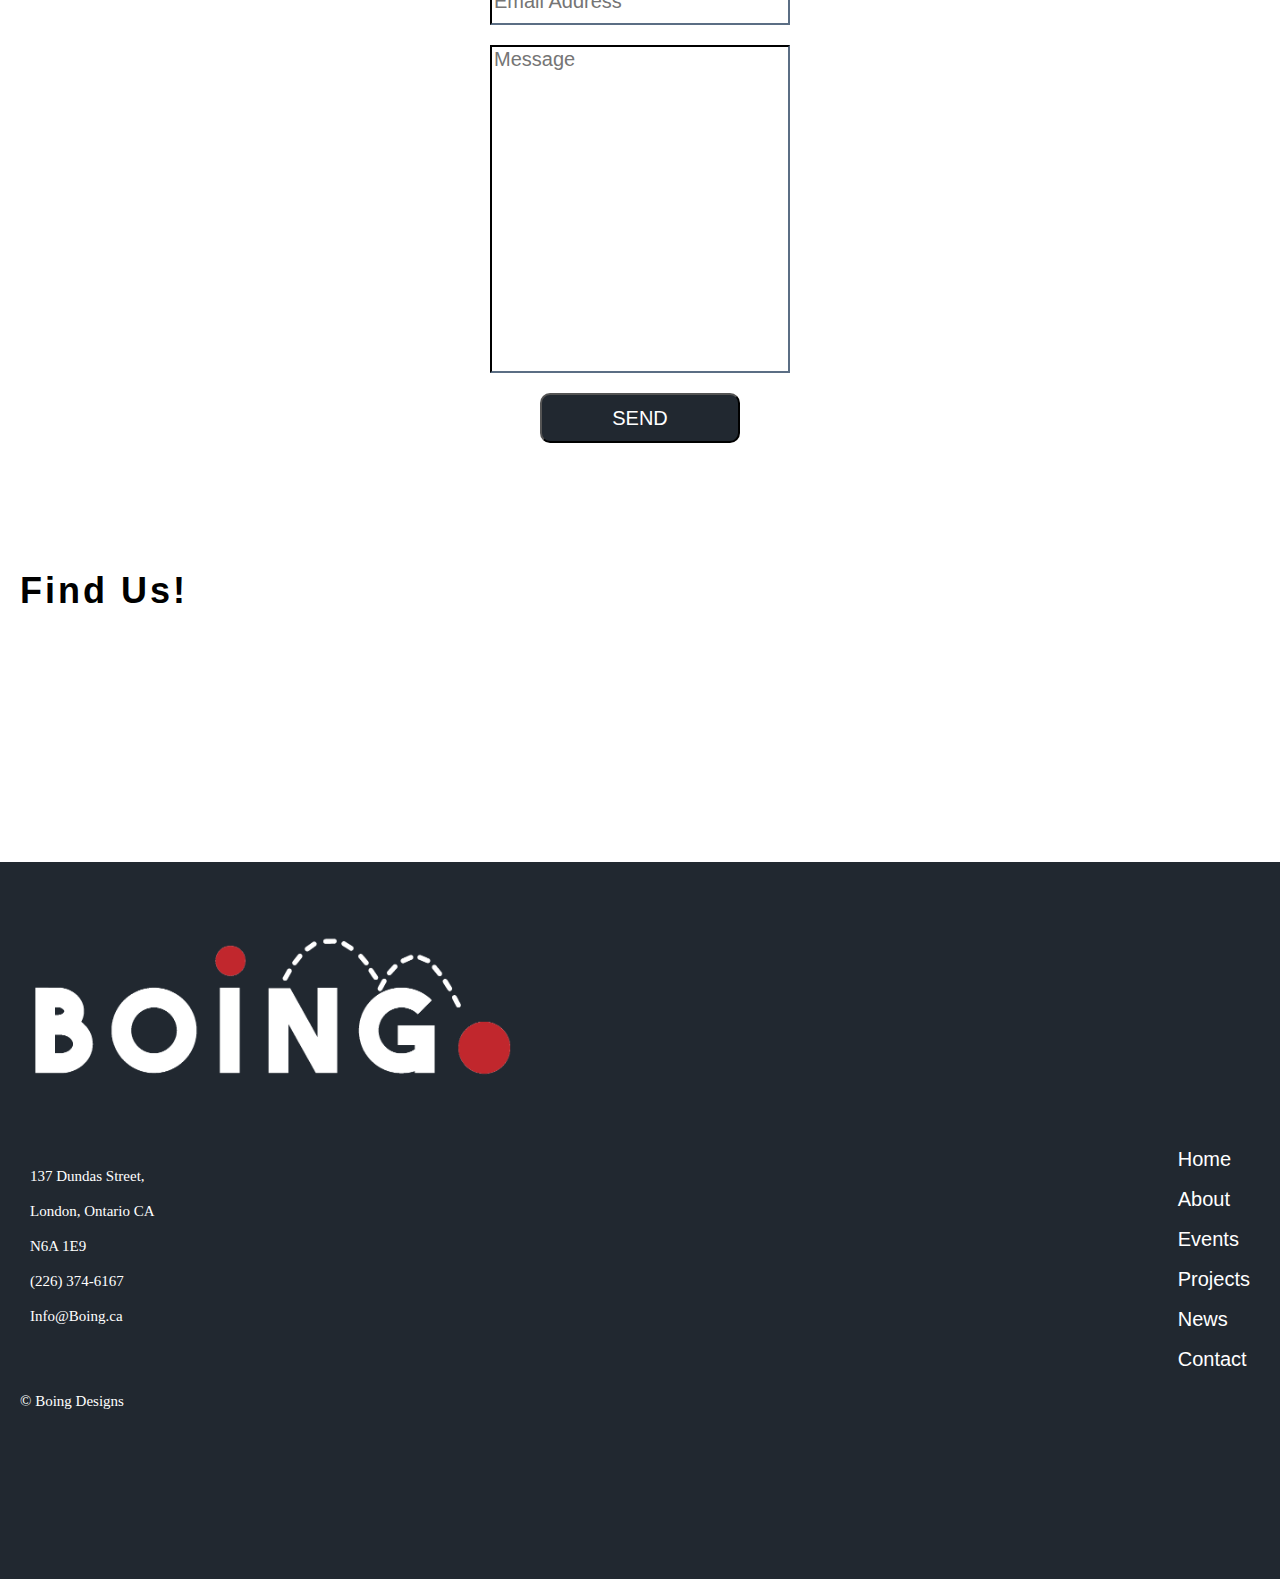
==== commit e990fe4d: "adding readme" ====
--- a/index.html
+++ b/index.html
@@ -2,6 +2,7 @@
 <html lang="eng">
     <head>
     <meta charset="utf-8">
+    <meta name="viewport" content="initial-scale=1.0, width=device-width">
     <title>Boing Designs</title>
     <link href="css/reset.css" rel="stylesheet" type="text/css">
     <link href="css/main.css" rel="stylesheet" type="text/css">
@@ -72,7 +73,7 @@
 <div class="thumbnails">
     <div id="renata">
 <h2 class="name">Renata Cunha</h2>
-<h3>Designer</h3>
+<h4>Designer</h4>
         
         <img src="images/Renata.jpg" alt="designer with arms crossed" id="renataPic" class="pictures pic1">
     </div>
@@ -80,7 +81,7 @@
         <div id="victoria">
 
         <h2 class="name">Victoria Collier</h2>
-        <h3>Designer</h3>
+        <h4>Designer</h4>
 
         <img src="images/victoria.jpg" alt='picture of woman' id="victoriaPic" class="pictures pic2">
     </div>
@@ -88,7 +89,7 @@
         <div id="keiran">
 
         <h2 class="name">Keiran Hollenbeck</h2>
-        <h3>Developer</h3>
+        <h4>Developer</h4>
 
         <img src="images/keiran.jpg" alt='picture of man' id="keiranPic" class="pictures pic3">
     </div>
@@ -133,14 +134,12 @@
     <h2 class="hidden">Portfolio Content</h2>
     <h3>Browse Our<br>Work</h3>
     <div id="portfolioContent">
-        <div>
-            <a href="#"><img src="images/port-1.jpg"></a>
-            <a href="#"><img src="images/port-2.jpg"></a>
-        </div>
-        <div>
-            <a href="#"><img src="images/port-3.jpg"></a>
-            <a href="#"><img src="images/port-4.jpg"></a>
-        </div>
+    
+            <a href="#"><img src="images/port-1.jpg" id="piece1"></a>
+            <a href="#"><img src="images/port-2.jpg" id="piece2"></a>
+            <a href="#"><img src="images/port-3.jpg" id="piece3"></a>
+            <a href="#"><img src="images/port-4.jpg" id="piece4"></a>
+  
     </div>
 </section>
 
@@ -168,7 +167,7 @@
     <h2 class="hidden">Map</h2>
     <h3>Find Us!</h3>
 
-    <div id="map"><iframe src="https://www.google.com/maps/embed?pb=!1m18!1m12!1m3!1d2954.4060754885872!2d-81.24954093343865!3d42.982797452101025!2m3!1f0!2f0!3f0!3m2!1i1024!2i768!4f13.1!3m3!1m2!1s0x882ef21b3ee98e51%3A0x243531a1cacd1219!2sFanshawe%20College%20-%20School%20of%20Digital%20and%20Performing%20Arts!5e0!3m2!1sen!2sca!4v1568764075790!5m2!1sen!2sca" width="800" height="450" frameborder="0" style="border:0;" allowfullscreen=""></iframe></div>
+    <div id="map"><iframe src="https://www.google.com/maps/embed?pb=!1m18!1m12!1m3!1d2954.4060754885872!2d-81.24954093343865!3d42.982797452101025!2m3!1f0!2f0!3f0!3m2!1i1024!2i768!4f13.1!3m3!1m2!1s0x882ef21b3ee98e51%3A0x243531a1cacd1219!2sFanshawe%20College%20-%20School%20of%20Digital%20and%20Performing%20Arts!5e0!3m2!1sen!2sca!4v1568764075790!5m2!1sen!2sca"frameborder="0" style="border:0;" allowfullscreen=""></iframe></div>
     
 
 </section>
--- a/css/main.css
+++ b/css/main.css
@@ -45,7 +45,7 @@
 #mainHeader
 {
   background: url(../images/hero-mobile-tablet.jpg) center no-repeat;
-  height: 550px;
+  height: 480px;
   margin-bottom: 20px;
 }
 
@@ -58,8 +58,8 @@
 #mainNav button
 {
   background: url(../images/burger.svg) center no-repeat;
-  width: 50px;
-  height: 50px;
+  width: 40px;
+  height: 40px;
   border: 0px;
   transition: all 400ms ease;
   margin-right: 30px;
@@ -120,7 +120,7 @@
 #logo
 {
   display: block;
-  max-width: 270px;
+  max-width: 170px;
   margin: 0 auto;
   margin-top: -60px;
 
@@ -144,19 +144,22 @@
 {
 	display: flex;
 	flex-direction: column;
-	margin-bottom: 100px;
+	width: 99%;
+	margin-bottom: 50px;
 
 }
 
 #clientList img
 {
-	width: 250px;
+	width: 30%;
+
 }
 
 #clientRow1
 {
 	
 	margin: 0 auto;
+	margin-left: 40px;
 }
 
 
@@ -164,41 +167,102 @@
 {
 
 	margin: 0 auto;
-}
+	margin-left: 40px;
+}
+
 
 /*--------------------------ABOUT--------------------------*/
 
 #about
 {
 	color: #fff;
-	margin-bottom: 80px;
+	margin-bottom: 30px;
 	font-weight: bold;
-	text-shadow: -6px -8px 0px #212830;
+	text-shadow: -4px -4px 0px #212830;
 }
 
 #about h3
 {
-	margin-bottom: -130px;
-	margin-left: 30px;
+	font-size: 36px;
+	margin-bottom: -60px;
+	margin-left: 20px;
 }
 
 #aboutContent
 {
-	height: 1100px;
+	height: 980px;
 	background: rgb(33, 40, 48);
 	padding-top: 160px
 }
 
+#aboutContent p:first-child
+{
+	font-size: 15px;
+	width: 90%;
+	margin-left: 20px;
+	margin-top: -50px;
+	font-family: helvetica;
+	line-height: 25px
+
+}
+
 #aboutContent p
 {
-	font-size: 28px;
+	font-size: 15px;
 	width: 90%;
-	margin-left: 30px;
 	margin-top: 20px;
+	margin-left: 20px;
 	font-family: helvetica;
-	line-height: 38px
-
-}
+	line-height: 25px
+}
+
+@media screen and (min-width: 427px) {
+		
+		#aboutContent
+		{
+			height: 800px;
+		}
+
+	}
+
+@media screen and (min-width: 768px) {
+
+	#about
+	{
+		margin-top: 80px;
+	}
+
+	#about h3
+	{
+		font-size: 50px;
+		text-align: center;
+		margin-left: 0;
+		margin-bottom: -80px;
+	}
+
+	#about p:first-child
+	{
+		margin-top: 10px;
+		font-size: 20px;
+		line-height: 40px;
+		margin-left: 40px;
+	}
+
+	#about p
+	{
+		font-size: 20px;
+		line-height: 40px;
+		margin-left: 40px;
+	}
+
+	#aboutContent
+	{
+		height: 1000px;
+	}
+
+}
+
+
 
 
 
@@ -209,20 +273,32 @@
 {
 
 	justify-content: space-between;
-	height: 1000px;
-}
+	height: 300px;
+}
+
 
 #Info h3
 {
 	font-weight: bold;
-	margin-left: 30px;
+	margin-left: 20px;
+	margin-top: 10px;
+	font-size: 36px;
+}
+
+
+#Info h4
+{
+	font-size: 20px;
+	font-family: Helvetica;
+	text-align: center;
+	margin-top: 20px;
 }
 
 #logoIcon
 {
 	width: 20%;
-	margin-left: 330px;
-	margin-top: -30px;
+	margin-left: 190px;
+	margin-top: -20px;
 	margin-bottom: 50px;
 
 }
@@ -231,12 +307,14 @@
 
 .name
 {
-	font-size: 50px;
+	font-size: 20px;
 	font-weight: bold;
 	font-family: Helvetica;
 	letter-spacing: 2px;
 	text-align: center;
 }
+
+
 
 
 
@@ -391,45 +469,37 @@
 
 #portfolioWork
 {
+	display: block;
 	color: #fff;
 	margin-bottom: 80px;
-	margin-top: 1400px;
+	margin-top: 1000px;
 	font-weight: bold;
-	text-shadow: -6px -8px 0px #212830;
+	text-shadow: -3px -4px 0px #212830;
 }
 
 #portfolioWork h3
 {
-	margin-bottom: -130px;
-	margin-left: 30px;
+	margin-bottom: -60px;
+	margin-left: 20px;
+	font-size: 36px;
 }
 
 #portfolioContent
 {
+	display: block;
 	height: 930px;
 	background: rgb(33, 40, 48);
 	padding-top: 160px
 }
 
-#portfolioContent div img
-{
-	width: 450px;
-	height: 250px;
-}
-
-#portfolioContent div
-{
-	display: flex;
-	flex-direction: row;
-	justify-content: space-around;
-	margin-top: 100px;
-	margin-bottom: 50px;
-}
-
-#portfolioContent a:hover
-{
-	background: rgba(0, 0, 0, 0.5);
-}
+#portfolioContent img
+{
+	width: 70px;
+	justify-content: center;
+}
+
+
+
 
 /*------------------------------Contact------------------------*/
 
@@ -441,6 +511,8 @@
 #contactForm h3
 {
 	margin-left: 30px;
+	font-weight: bold;
+	font-size: 36px;
 }
 
 #contactForms
@@ -453,8 +525,8 @@
 {
 	padding-bottom: 10px;
 	border-color: #212830;
-	font-size: 30px;
-	width: 500px;
+	font-size: 20px;
+	width: 300px;
 	margin: 0 auto;
 	margin-bottom: 10px;
 	margin-top: 10px;
@@ -464,8 +536,8 @@
 {
 	padding-bottom: 10px;
 	border-color: #212830;
-	font-size: 30px;
-	width: 500px;
+	font-size: 20px;
+	width: 300px;
 	margin: 0 auto;
 	padding-bottom: 300px;
 	margin-bottom: 10px;
@@ -476,19 +548,19 @@
 {
 	padding-bottom: 10px;
 	border-color: #212830;
-	font-size: 30px;
-	width: 500px;
+	font-size: 20px;
+	width: 300px;
 	margin: 0 auto;
 	margin-bottom: 10px;
-	margin-top: 100px;
+	margin-top: 70px;
 }
 
 #lastName
 {
 	padding-bottom: 10px;
 	border-color: #212830;
-	font-size: 30px;
-	width: 500px;
+	font-size: 20px;
+	width: 300px;
 	margin: 0 auto;
 	margin-bottom: 10px;
 	margin-top: 10px;
@@ -518,15 +590,19 @@
 #mapArea h3
 {
 	margin-bottom: 50px;
-	margin-left: 30px;
+	margin-left: 20px;
 	font-weight: bold;
-}
-
+	font-size: 36px;
+}
 
 #map iframe
 {
 	width: 100%;
-}
+	height: 200px;
+}
+
+
+
 
 /*-----------------------------------Footer---------------------------*/
 
@@ -537,7 +613,7 @@
 
 #footerLogo
 {
-	width: 20%;
+	width: 40%;
 	padding-top: 30px;
 	padding-left: 30px;
 }
@@ -550,7 +626,7 @@
 #address ul li
 {
 	color: #fff;
-	font-size: 10px;
+	font-size: 15px;
 	padding: 10px;
 }
 
@@ -562,7 +638,7 @@
 #footerNav ul
 {
 	margin-left: auto;
-	margin-top: -390px;
+	margin-top: -270px;
 	padding-bottom: 200px;
 }
 
@@ -576,7 +652,7 @@
 {
 	color: #fff;
 	text-decoration: none;
-	font-size: 35px;
+	font-size: 20px;
 	font-family: Helvetica;
 	padding: 10px;
 }
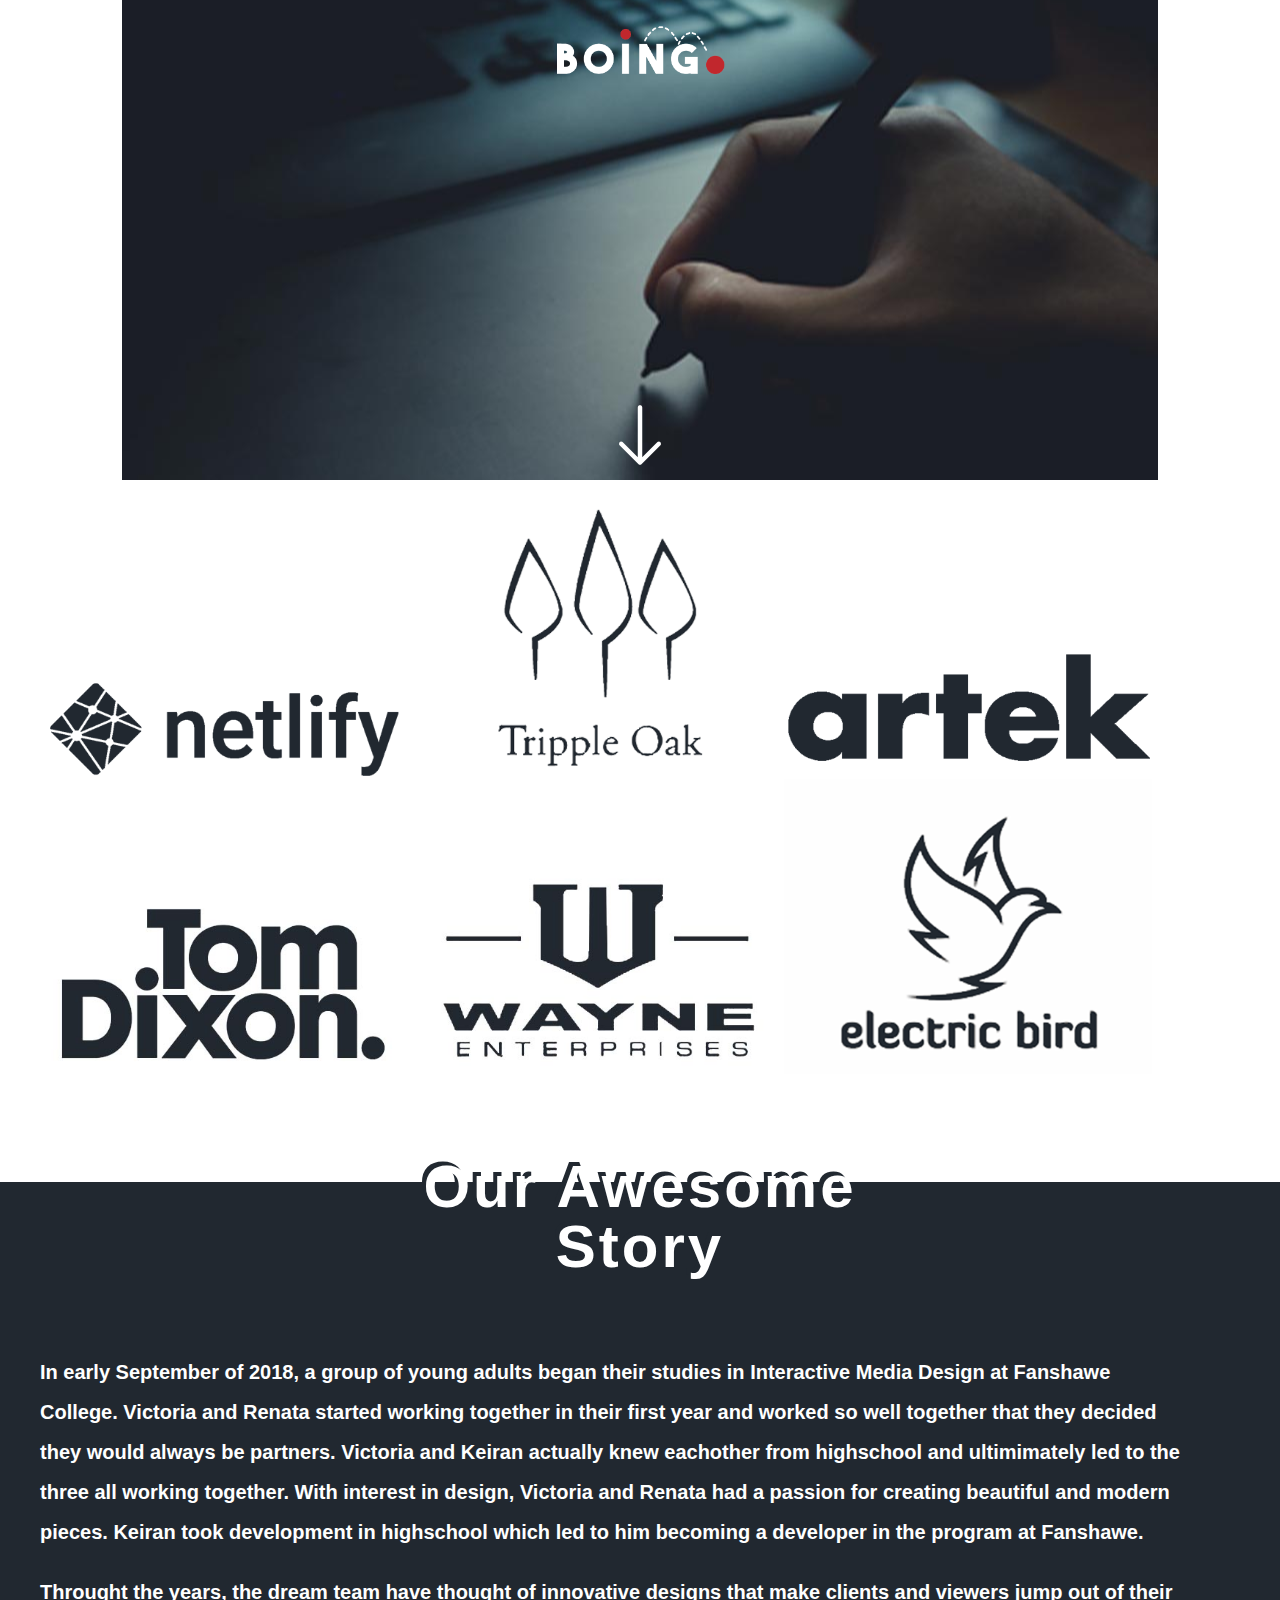
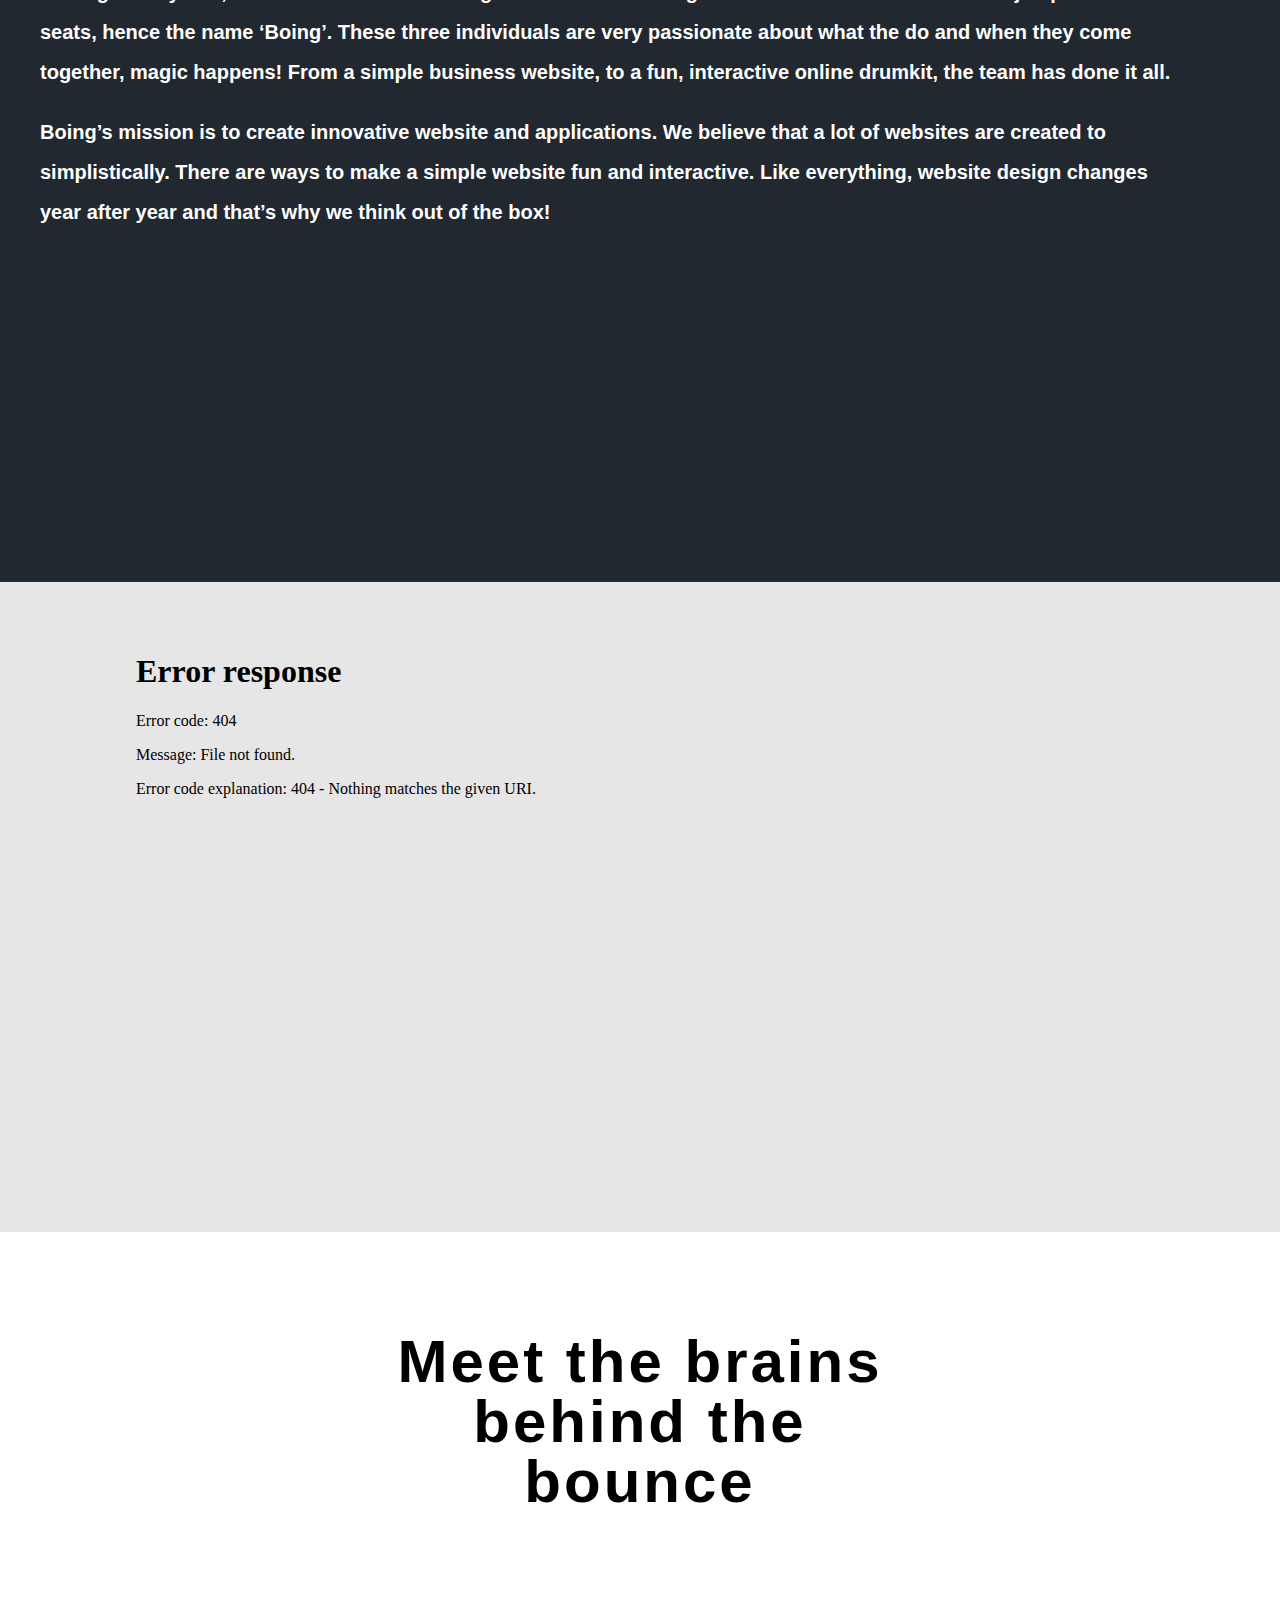
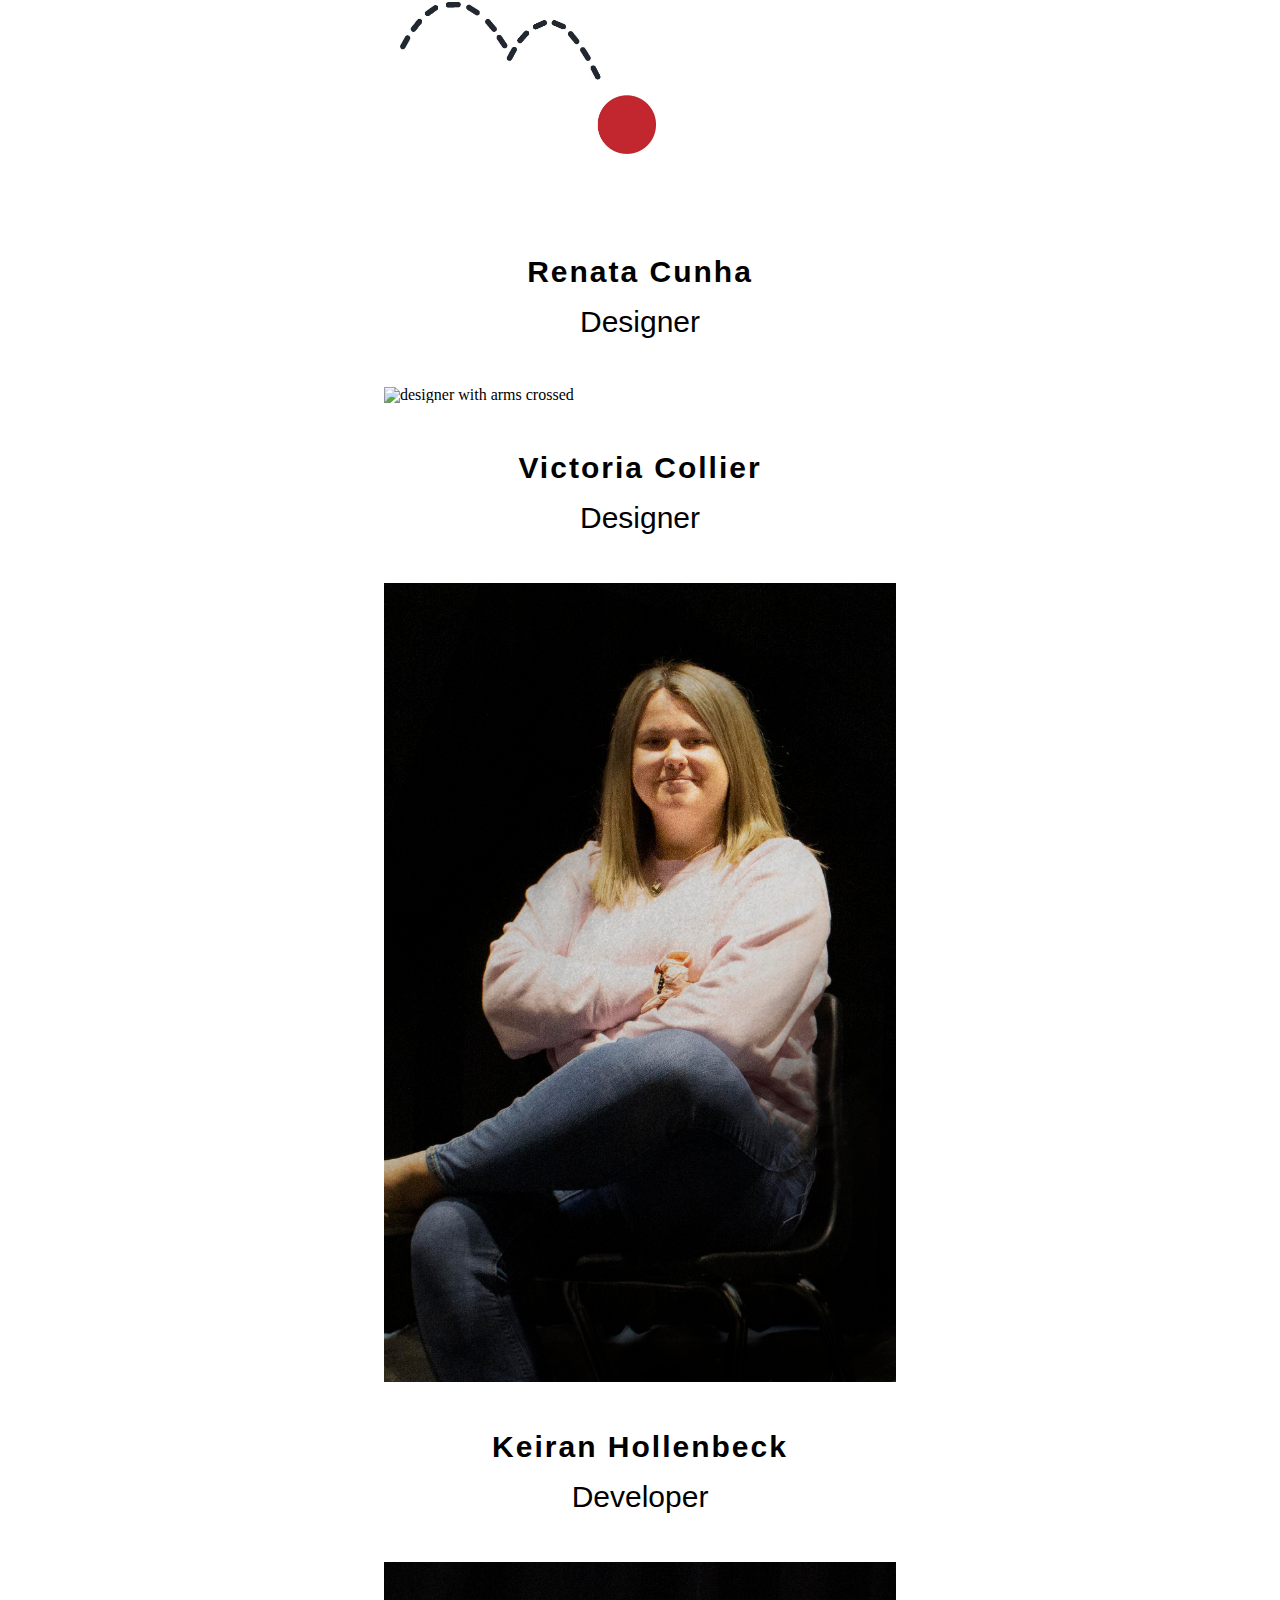
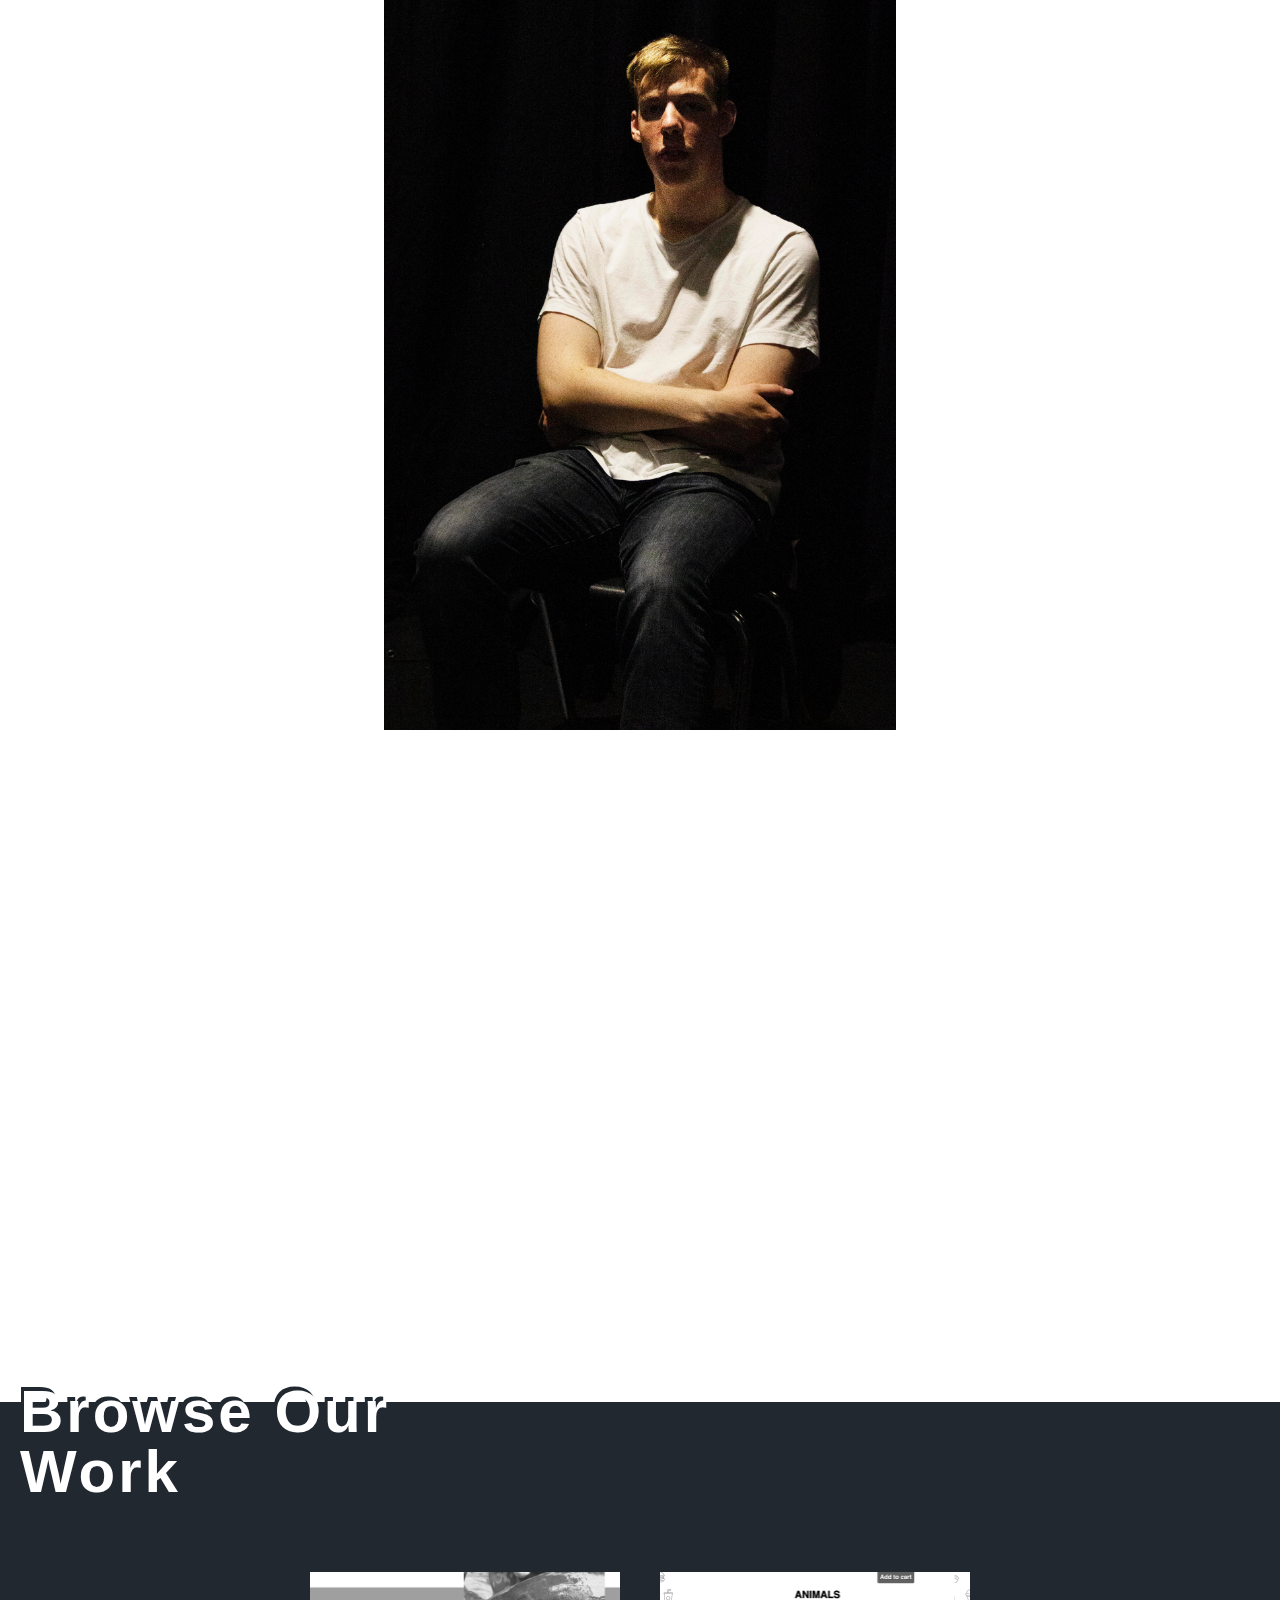
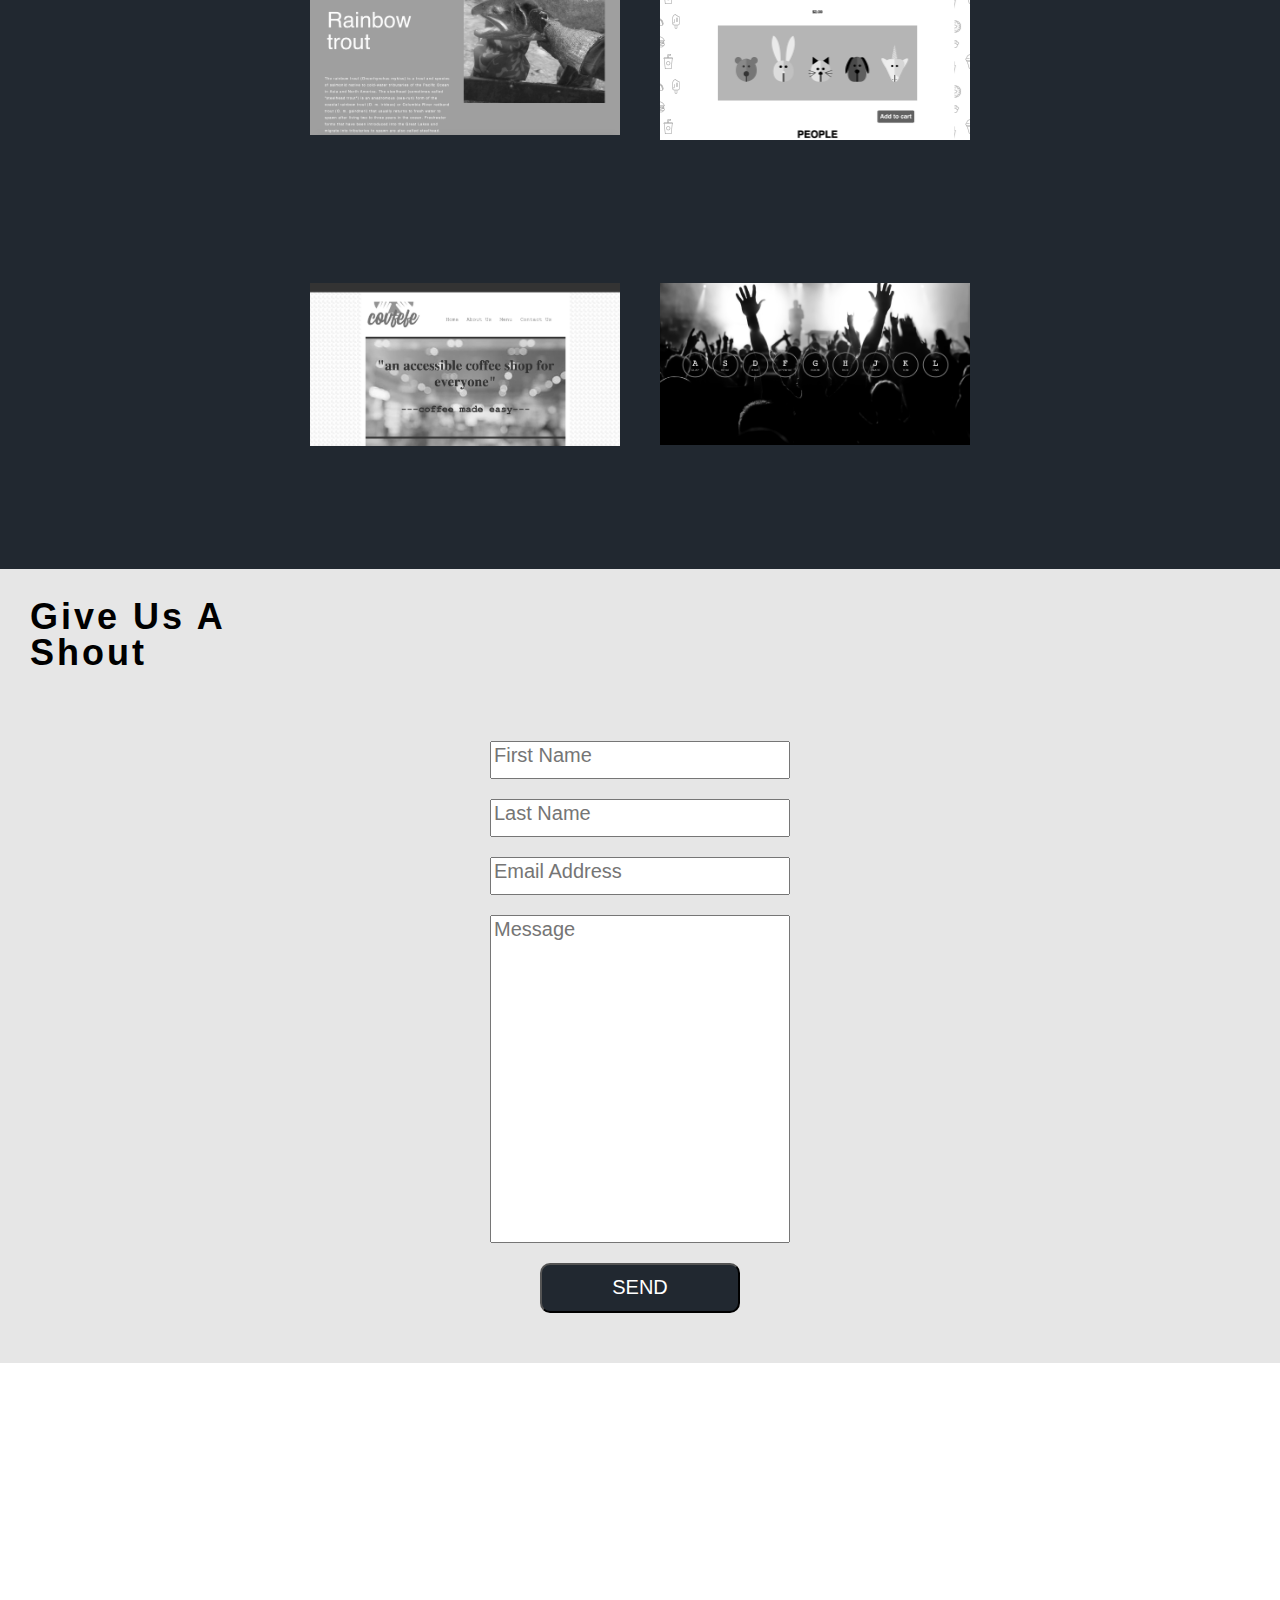
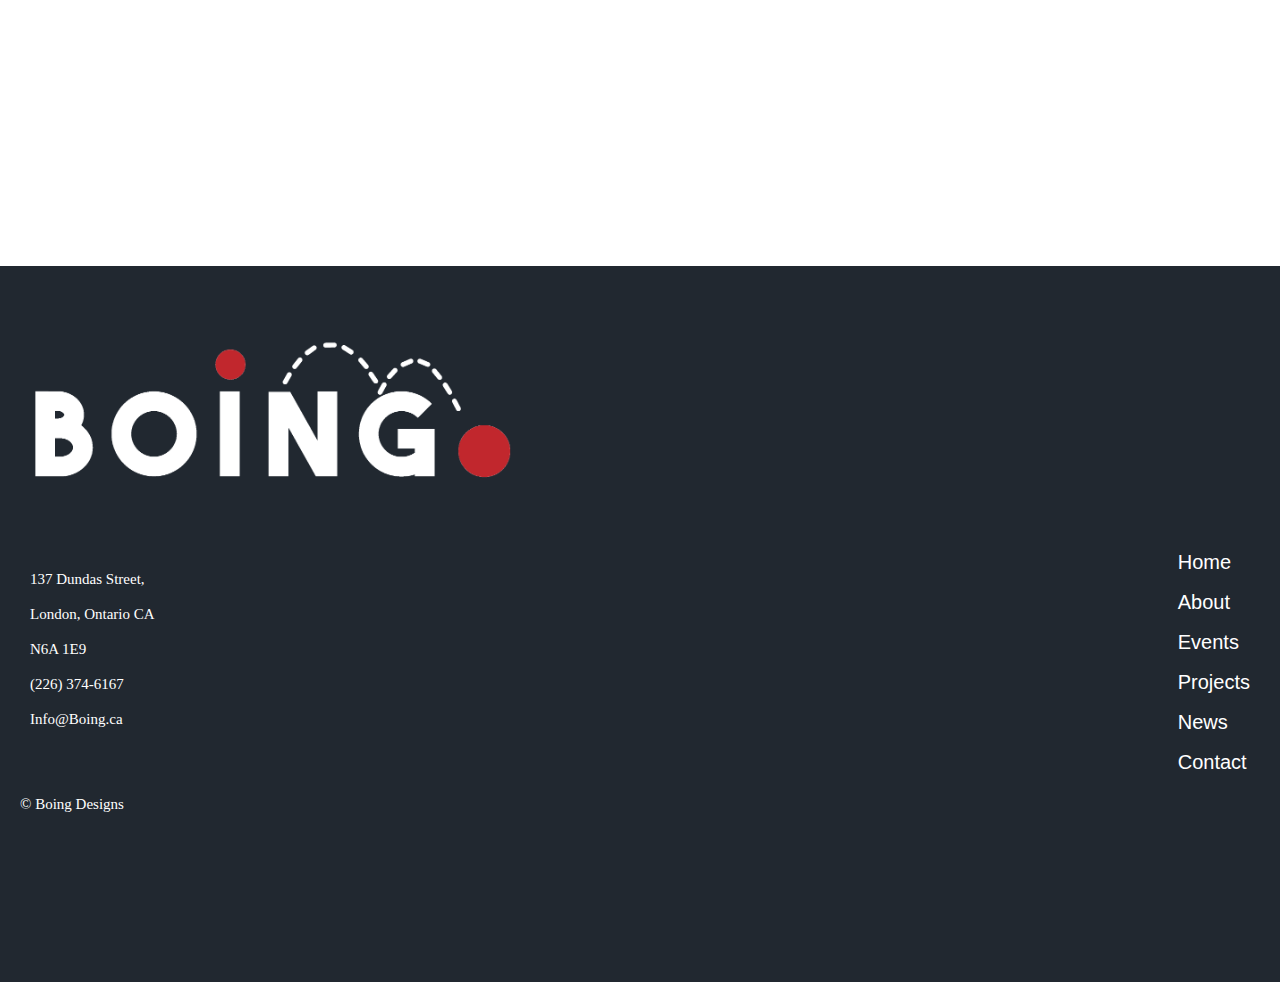
==== commit 3b30a003: "adding design stuff" ====
--- a/index.html
+++ b/index.html
@@ -62,6 +62,12 @@
     </div>
 </section>
 
+<!-------------------------------------Video-------------------------------->
+
+<section id="videoSec">
+    <embed src="assets/boing-video.mp4" autostart="false">
+</section>
+
 
 
 <!--------------------------------------TEAM-------------------------------->            
@@ -73,7 +79,7 @@
 <div class="thumbnails">
     <div id="renata">
 <h2 class="name">Renata Cunha</h2>
-<h4>Designer</h4>
+<h4 class="role">Designer</h4>
         
         <img src="images/Renata.jpg" alt="designer with arms crossed" id="renataPic" class="pictures pic1">
     </div>
@@ -81,7 +87,7 @@
         <div id="victoria">
 
         <h2 class="name">Victoria Collier</h2>
-        <h4>Designer</h4>
+        <h4 class="role">Designer</h4>
 
         <img src="images/victoria.jpg" alt='picture of woman' id="victoriaPic" class="pictures pic2">
     </div>
@@ -89,7 +95,7 @@
         <div id="keiran">
 
         <h2 class="name">Keiran Hollenbeck</h2>
-        <h4>Developer</h4>
+        <h4 class="role">Developer</h4>
 
         <img src="images/keiran.jpg" alt='picture of man' id="keiranPic" class="pictures pic3">
     </div>
@@ -134,11 +140,18 @@
     <h2 class="hidden">Portfolio Content</h2>
     <h3>Browse Our<br>Work</h3>
     <div id="portfolioContent">
-    
-            <a href="#"><img src="images/port-1.jpg" id="piece1"></a>
+
+        <div>
+    <div id="row1">
+            <a href="#"><img src="images/port-4.jpg" id="piece1"></a>
             <a href="#"><img src="images/port-2.jpg" id="piece2"></a>
+        </div>
+        <div id="row2">
             <a href="#"><img src="images/port-3.jpg" id="piece3"></a>
-            <a href="#"><img src="images/port-4.jpg" id="piece4"></a>
+            <a href="#"><img src="images/port-1.jpg" id="piece4"></a>
+        </div>
+
+        </div>
   
     </div>
 </section>
@@ -165,7 +178,7 @@
 
 <section id="mapArea">
     <h2 class="hidden">Map</h2>
-    <h3>Find Us!</h3>
+    <!--<h3>Find Us!</h3>-->
 
     <div id="map"><iframe src="https://www.google.com/maps/embed?pb=!1m18!1m12!1m3!1d2954.4060754885872!2d-81.24954093343865!3d42.982797452101025!2m3!1f0!2f0!3f0!3m2!1i1024!2i768!4f13.1!3m3!1m2!1s0x882ef21b3ee98e51%3A0x243531a1cacd1219!2sFanshawe%20College%20-%20School%20of%20Digital%20and%20Performing%20Arts!5e0!3m2!1sen!2sca!4v1568764075790!5m2!1sen!2sca"frameborder="0" style="border:0;" allowfullscreen=""></iframe></div>
     
--- a/css/main.css
+++ b/css/main.css
@@ -216,7 +216,7 @@
 	line-height: 25px
 }
 
-@media screen and (min-width: 427px) {
+@media screen and (min-width: 400px) {
 		
 		#aboutContent
 		{
@@ -225,6 +225,16 @@
 
 	}
 
+@media screen and (min-width: 500px) {
+		
+		#aboutContent
+		{
+			height: 700px;
+		}
+
+
+	}
+
 @media screen and (min-width: 768px) {
 
 	#about
@@ -234,10 +244,10 @@
 
 	#about h3
 	{
-		font-size: 50px;
+		font-size: 60px;
 		text-align: center;
 		margin-left: 0;
-		margin-bottom: -80px;
+		margin-bottom: -95px;
 	}
 
 	#about p:first-child
@@ -263,7 +273,48 @@
 }
 
 
-
+/*----------------------------Video------------------------------*/
+
+#videoSec
+{
+	display: flex;
+	margin-bottom: 50px;
+	background: rgb(230, 230, 230);
+	padding-top: 50px;
+	padding-bottom: 50px;
+	margin-top: -30px;
+}
+
+#videoSec embed
+{
+	margin: 0 auto;
+	width: 80%;
+	height: 250px;
+}
+
+@media screen and (min-width: 600px) {
+
+	#videoSec embed
+	{
+		height: 350px;
+	}
+}
+
+@media screen and (min-width: 935px) {
+
+	#videoSec embed
+	{
+		height: 450px;
+	}
+}
+
+@media screen and (min-width: 1200px) {
+
+	#videoSec embed
+	{
+		height: 550px;
+	}
+}
 
 
 
@@ -298,8 +349,7 @@
 {
 	width: 20%;
 	margin-left: 190px;
-	margin-top: -20px;
-	margin-bottom: 50px;
+	margin-top: -40px;
 
 }
 
@@ -320,6 +370,7 @@
 
 .lightbox
 {
+	display: block;
 	position: absolute;
 	justify-content: center;
 	text-align: center;
@@ -328,7 +379,8 @@
 	box-shadow: 5px 10px #afafaf;
 	top: 0;
 	background-color: rgba(237, 237, 237, 1);
-	height: 600px;
+	width: 100%;
+	height: 500px;
 	display: none;
 	transition: all 1s ease-in-out;
 }
@@ -336,11 +388,11 @@
 .lightbox p
 {
 
-	font-size: 25px;
+	font-size: 15px;
 	text-align: left;
 	padding-right: 40px;
 	padding-left: 40px;
-	line-height: 40px;
+	line-height: 20px;
 	padding-bottom: 15px;
 	-webkit-animation: text-focus-in 1s cubic-bezier(0.550, 0.085, 0.680, 0.530) both;
 	        animation: text-focus-in 1s cubic-bezier(0.550, 0.085, 0.680, 0.530) both;
@@ -383,14 +435,19 @@
 	        animation: tracking-in-expand 1.7s cubic-bezier(0.215, 0.610, 0.355, 1.000) both;
 }
 
+.box1
+{
+	margin-top: 2400px;
+}
+
 .box2
 {
-	margin-top: 3300px;
+	margin-top: 2750px;
 }
 
 .box3
 {
-	width: 100%;
+	margin-top: 3100px;
 }
 
 
@@ -443,7 +500,7 @@
 	text-align: center;
 	border-radius: 40px;
 	padding-right: 5px;
-	margin-left: 750px;
+	margin-left: 300px;
 	margin-top: 10px;
 }
 
@@ -463,6 +520,218 @@
 {
 	width: 40%;
 }
+
+#renataPic:hover
+{
+	opacity: 0.5;
+}
+
+#victoriaPic:hover
+{
+	opacity: 0.5;
+}
+
+#keiranPic:hover
+{
+	opacity: 0.5;
+}
+
+@media screen and (min-width: 320px) {
+
+		#Info
+		{
+			height: 500px;
+		}
+		
+
+		#logoIcon
+		{
+			margin-left: 220px;
+			margin-top: 10px;
+		}
+
+	}
+
+	@media screen and (min-width: 400px) {
+
+		#Info
+		{
+			height: 650px;
+		}
+
+		.name
+	{
+		font-size: 30px;
+		font-weight: bold;
+		font-family: Helvetica;
+		letter-spacing: 2px;
+		text-align: center;
+	}
+
+	#Info h4
+	{
+		font-size: 30px;
+	}
+
+
+	}
+
+	@media screen and (min-width: 450px) {
+
+		#Info
+		{
+			height: 800px;
+		}
+
+		#Info h3
+		{
+			font-size: 50px;
+		}
+
+		#logoIcon
+		{
+			width: 30%;
+			margin-left: 270px;
+			margin-top: -10px;
+		}
+	}
+
+	@media screen and (min-width: 500px) {
+
+		#Info
+		{
+			height: 1000px;
+		}
+
+		#logoIcon
+		{
+			width: 20%;
+		}
+
+		.box1
+{
+	margin-top: 2300px;
+}
+
+.box2
+{
+	margin-top: 2800px;
+}
+
+.box3
+{
+	margin-top: 3380px;
+}
+	}
+
+	@media screen and (min-width: 600px) {
+
+		#Info
+		{
+			height: 1200px;
+		}
+	}
+
+	@media screen and (min-width: 700px) {
+
+		#Info
+		{
+			height: 1500px;
+		}
+	}
+
+	@media screen and (min-width: 760px) {
+
+		.box1
+{
+	margin-top: 2900px;
+}
+
+.box2
+{
+	margin-top: 3550px;
+}
+
+.box3
+{
+	margin-top: 4300px;
+}
+	}
+
+	@media screen and (min-width: 800px) {
+
+		#Info
+		{
+			height: 1700px;
+		}
+	}
+
+
+
+	@media screen and (min-width: 900px) {
+
+		#Info
+		{
+			height: 1900px;
+		}
+
+		#logoIcon
+		{
+			margin-top: 90px;
+			margin-left: 370px;
+		}
+
+		#Info h3
+		{
+			font-size: 60px;
+			text-align: center;
+			margin-left: 0;
+			padding-top: 50px;
+		}
+
+
+	}
+
+	@media screen and (min-width: 1000px) {
+
+		#Info
+		{
+			height: 2100px;
+		}
+
+		#logoIcon
+		{
+			margin-left: 400px;
+		}
+
+		#Info h3
+		{
+			font-size: 60px;
+			text-align: center;
+			margin-left: 0;
+			padding-top: 50px;
+		}
+
+
+	}
+
+	@media screen and (min-width: 1120px) {
+
+		#Info
+		{
+			height: 2300px;
+		}
+
+		#Info h3
+		{
+			font-size: 60px;
+			text-align: center;
+			margin-left: 0;
+			padding-top: 50px;
+		}
+
+
+	}
 
 
 /*------------------------------Portfolio-----------------------------------*/
@@ -486,16 +755,75 @@
 
 #portfolioContent
 {
+	display: flex;
+	flex-direction: column;
+	background: rgb(33, 40, 48);
+}
+
+#portfolioContent div
+{
+	margin: 0 auto;
+	margin-top: 50px;
+	width: 200px;
+	padding-bottom: 50px;
+}
+
+
+#portfolioContent img
+{
+	margin-top: 50px;
+}
+
+#portText1
+{
+	display: none;
+}
+
+#portText1:hover
+{
 	display: block;
-	height: 930px;
-	background: rgb(33, 40, 48);
-	padding-top: 160px
-}
+}
+
+#portfolioContent img:hover
+{
+	opacity: 0.5;
+}
+
+@media screen and (min-width: 700px) {
+
+	#row1
+	{
+		display: flex;
+		flex-direction: row;
+		padding-top: 100px;
+	}
+
+	#row2
+	{
+		display: flex;
+		flex-direction: row;
+	}
+
+	#portfolioWork h3
+{
+	margin-bottom: -100px;
+	margin-left: 20px;
+	font-size: 60px;
+}
+
+	#portfolioContent div
+{
+	margin: 0 auto;
+	width: 700px;
+}
+
 
 #portfolioContent img
 {
-	width: 70px;
-	justify-content: center;
+	width: 600px;
+	padding: 20px;
+
+}
 }
 
 
@@ -506,6 +834,10 @@
 #contactForm
 {
 	font-weight: bold;
+	background: rgb(230, 230, 230);
+	margin-top: -80px;
+	padding-top: 30px;
+	padding-bottom: 50px;
 }
 
 #contactForm h3
@@ -524,7 +856,6 @@
 #emailForm
 {
 	padding-bottom: 10px;
-	border-color: #212830;
 	font-size: 20px;
 	width: 300px;
 	margin: 0 auto;
@@ -535,7 +866,6 @@
 #commentForm
 {
 	padding-bottom: 10px;
-	border-color: #212830;
 	font-size: 20px;
 	width: 300px;
 	margin: 0 auto;
@@ -547,7 +877,6 @@
 #firstName
 {
 	padding-bottom: 10px;
-	border-color: #212830;
 	font-size: 20px;
 	width: 300px;
 	margin: 0 auto;
@@ -558,7 +887,6 @@
 #lastName
 {
 	padding-bottom: 10px;
-	border-color: #212830;
 	font-size: 20px;
 	width: 300px;
 	margin: 0 auto;
@@ -584,7 +912,7 @@
 
 #mapArea
 {
-	margin-top: 130px;
+
 }
 
 #mapArea h3
@@ -598,7 +926,7 @@
 #map iframe
 {
 	width: 100%;
-	height: 200px;
+	height: 500px;
 }
 
 
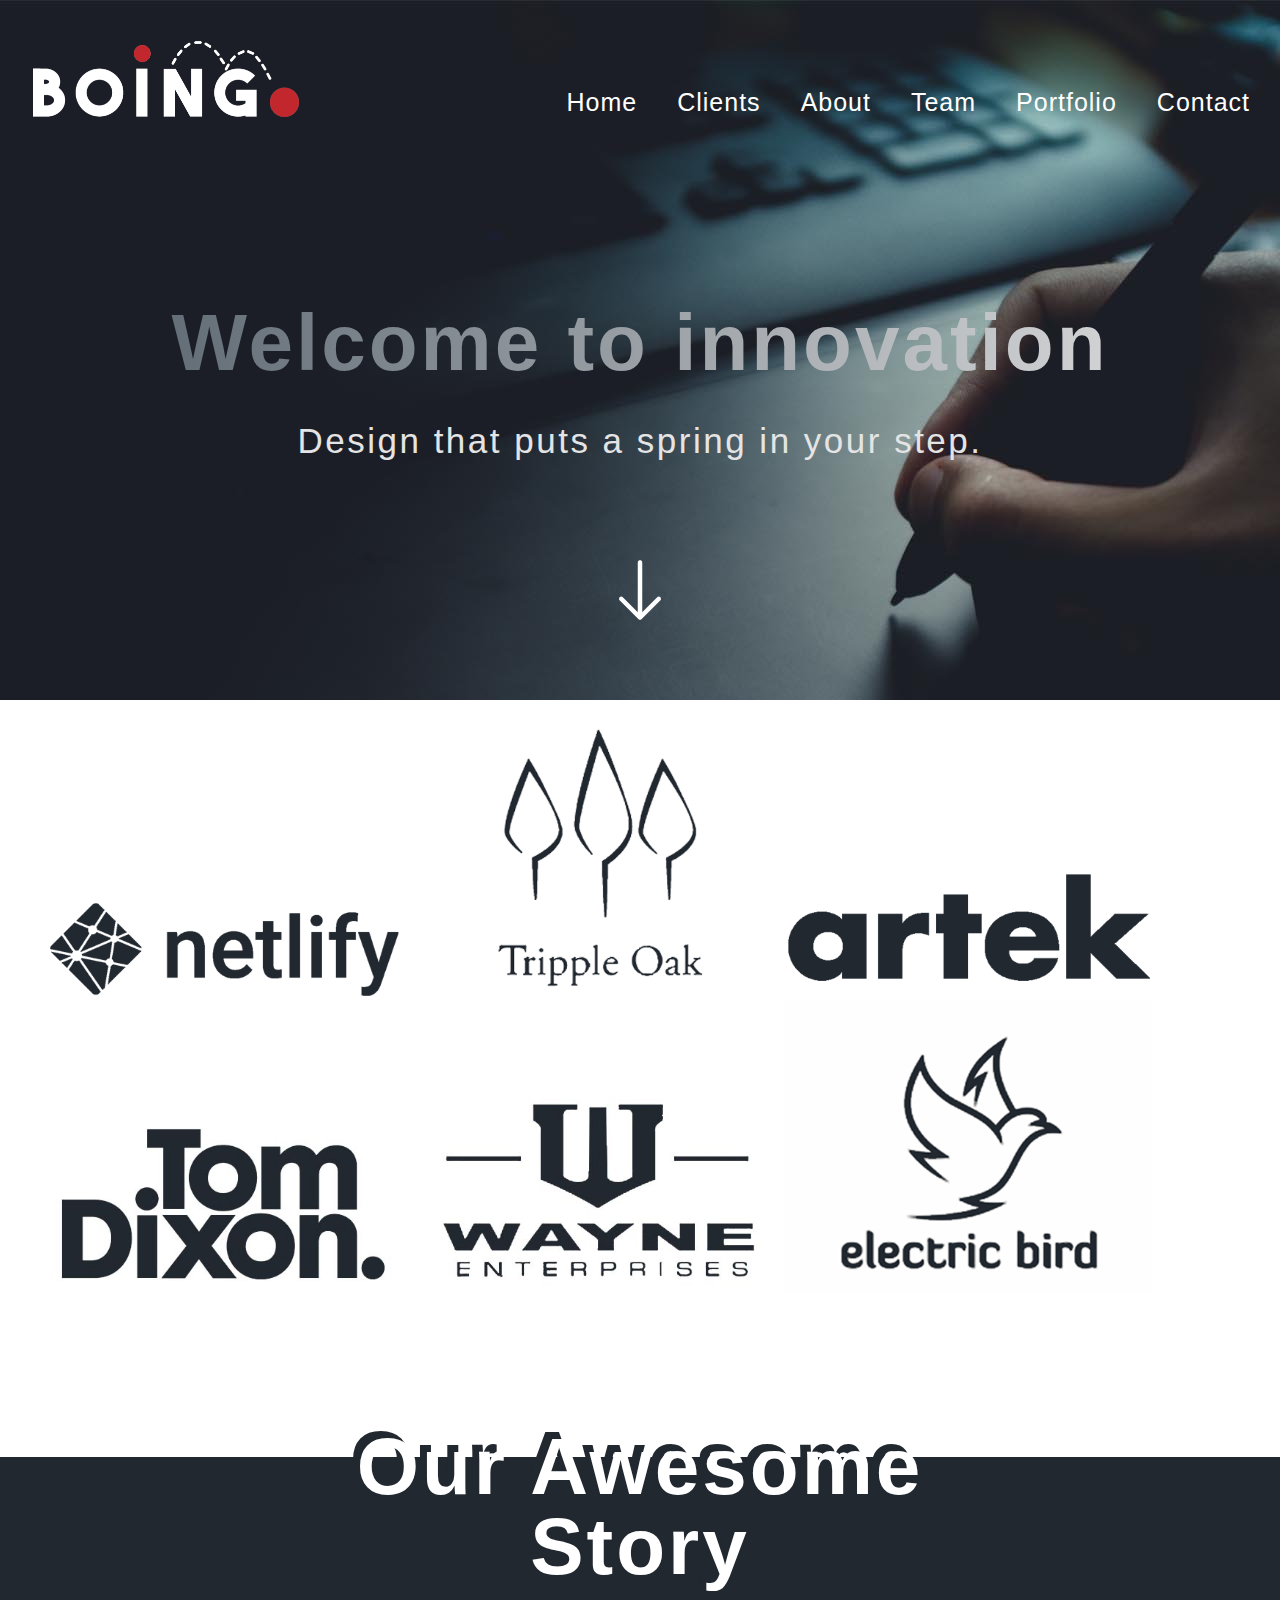
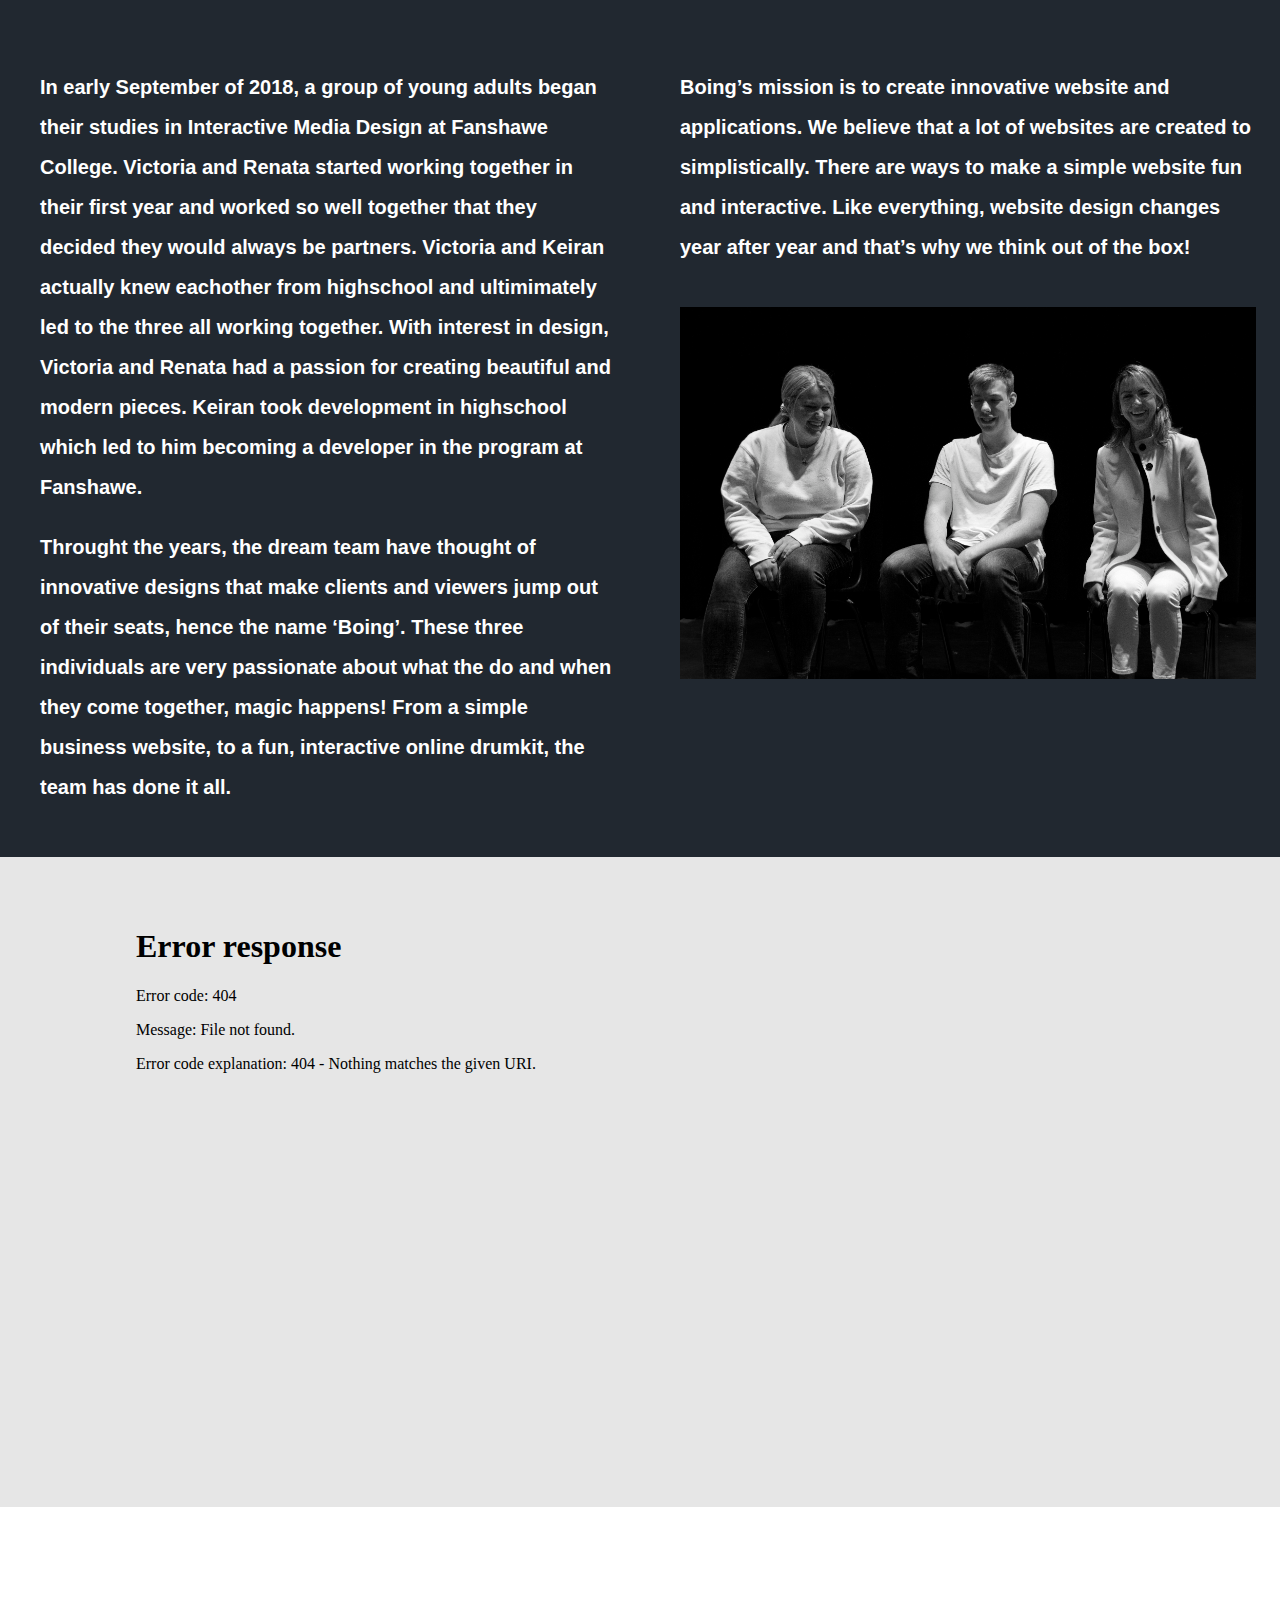
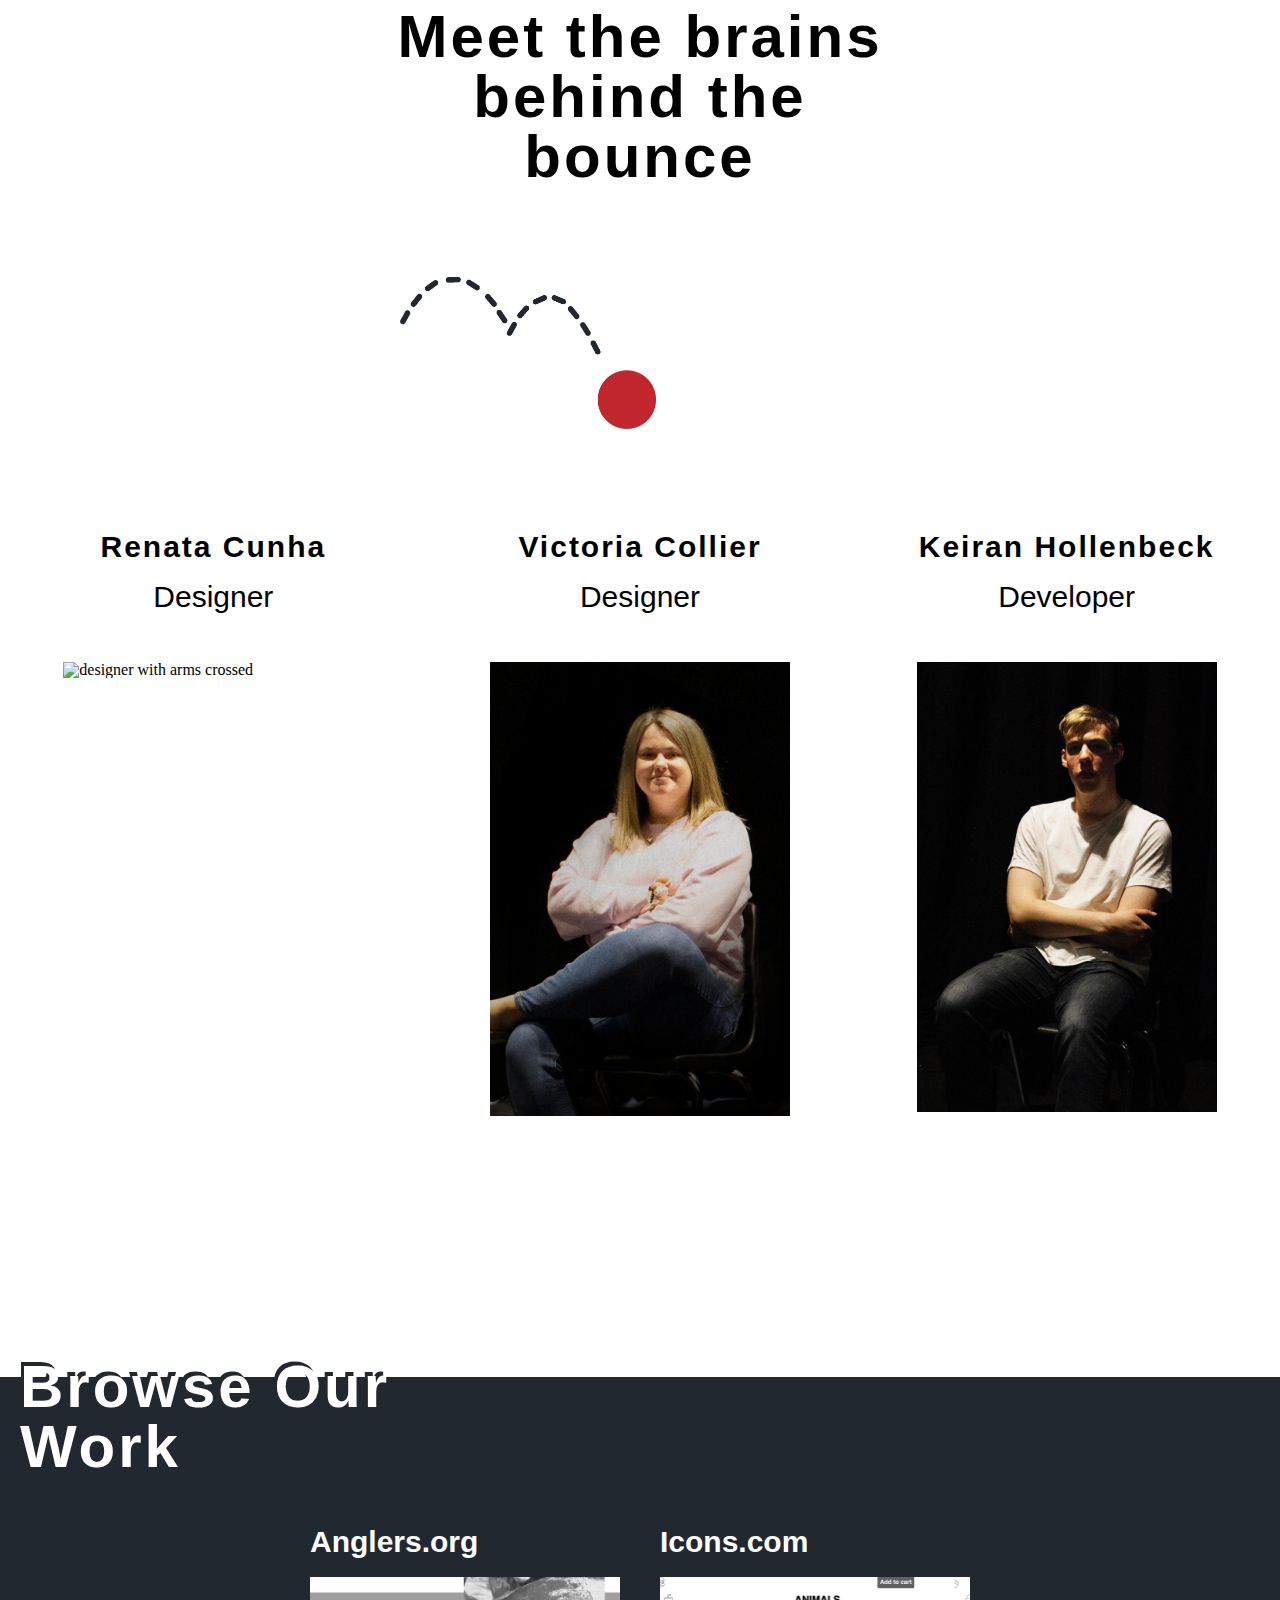
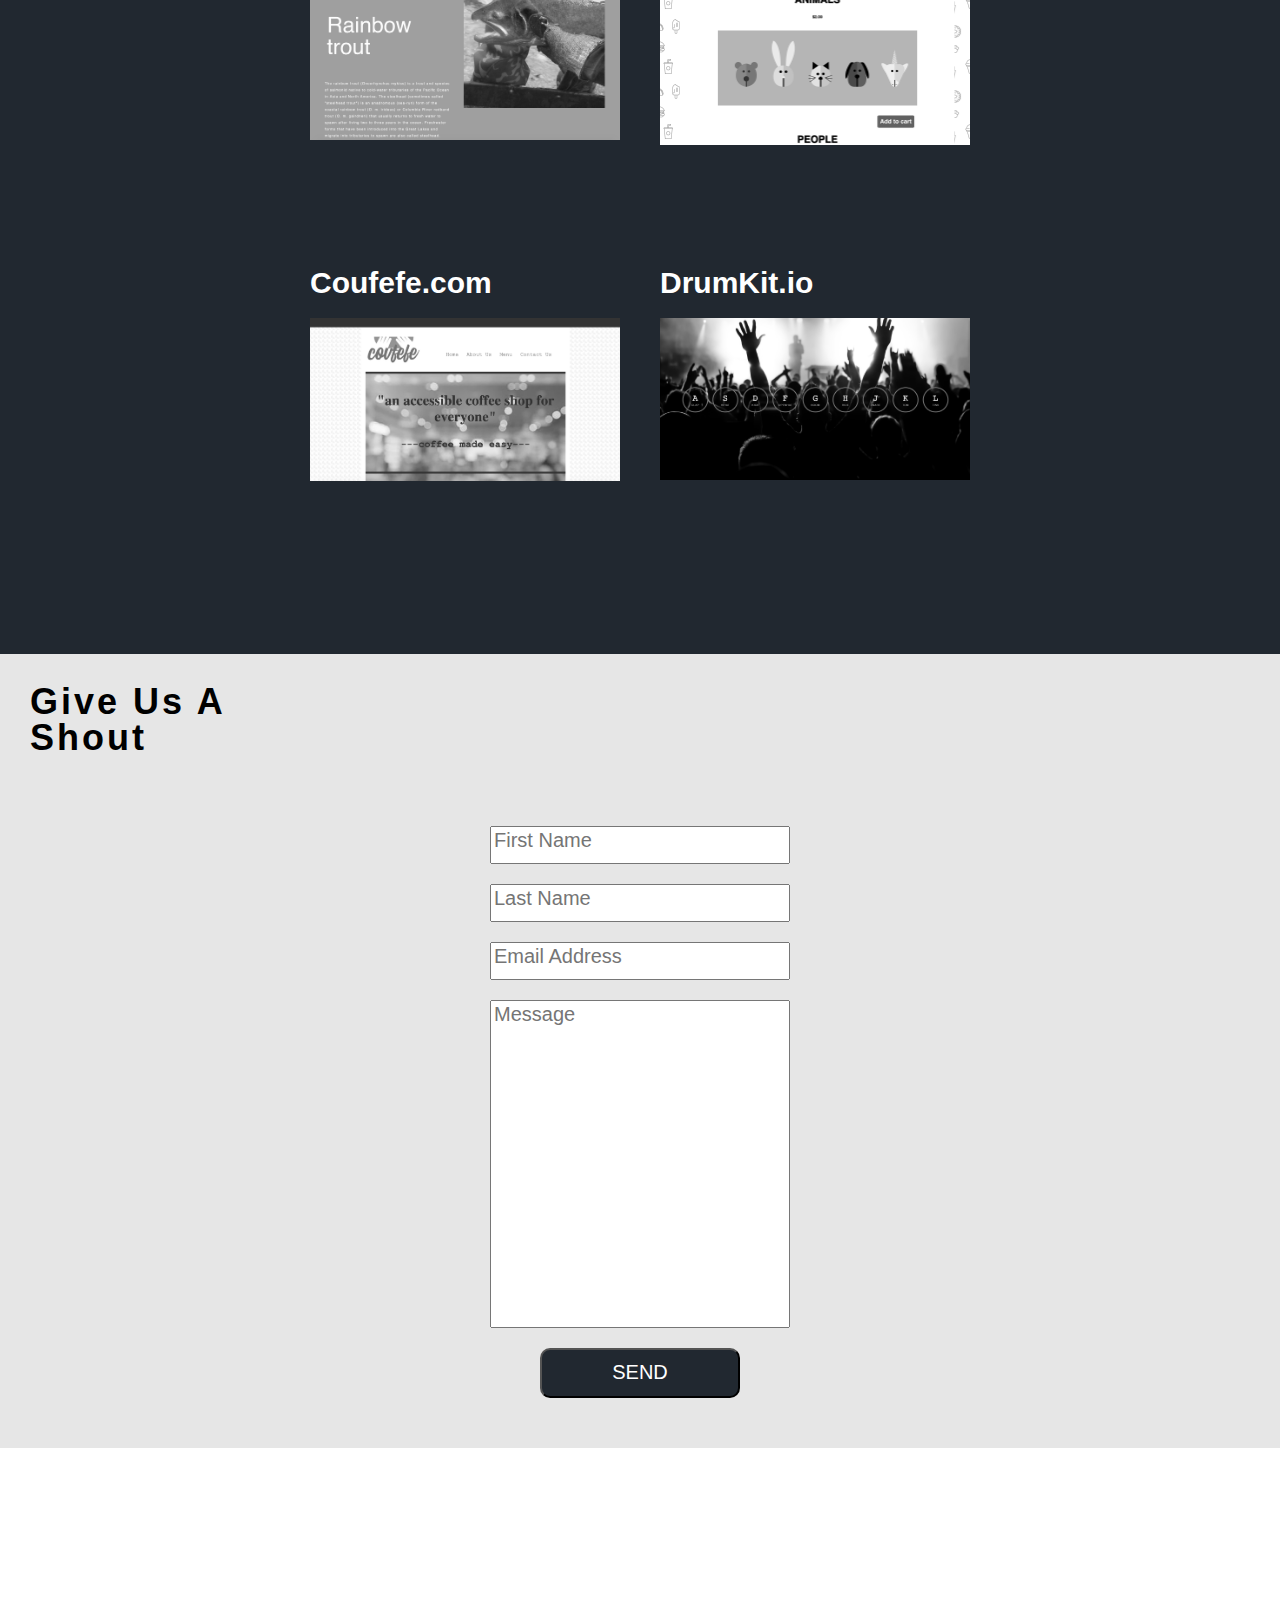
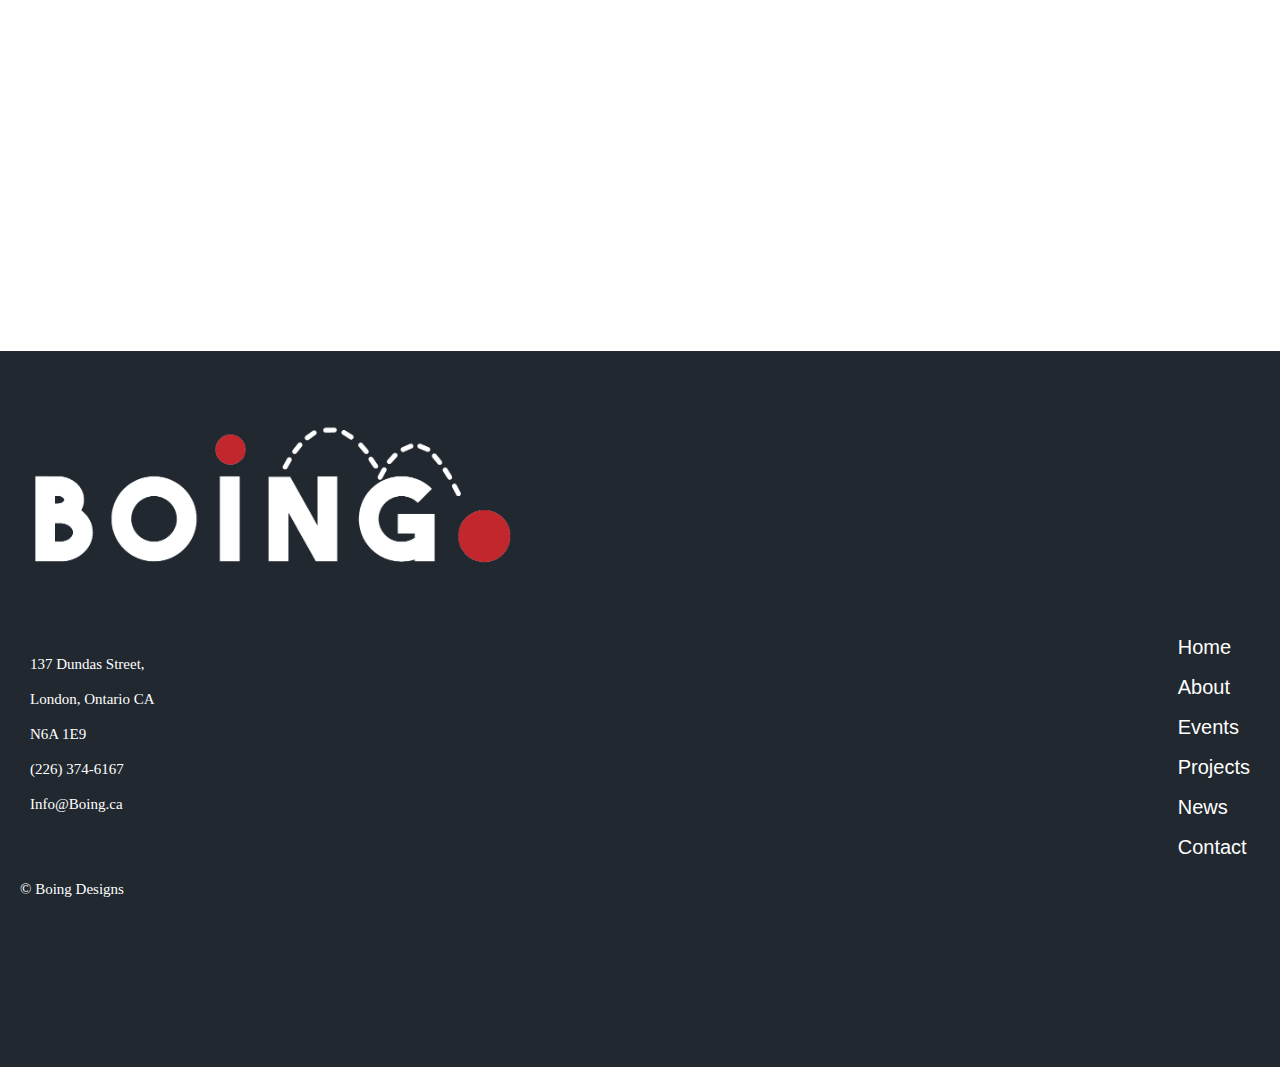
==== commit 6e595c21: "adding responsive files" ====
--- a/index.html
+++ b/index.html
@@ -26,7 +26,31 @@
             </ul>
           </div>
         </nav>
+
+        <nav id="deskNav">
+           
+            <ul id="burgerMenu">
+              <li><a href="#">Home</a></li>
+              <li><a href="#clientList">Clients</a></li>
+              <li><a href="#about">About</a></li>
+              <li><a href="#Info">Team</a></li>
+              <li><a href="#portfolioWork">Portfolio</a></li>
+              <li><a href="#contactForm">Contact</a></li>
+            </ul>
+           
+        </nav>
         <div><img id="logo" src="images/logo.png"></div>
+
+        <div id="welcomeMess">
+
+        <h3>Welcome to innovation</h3>
+
+    </div>
+
+        <div id="tagline">
+            
+            <h4>Design that puts a spring in your step.</h4>
+        </div>
 
         <div id="arrowCon"><img id="arrow" src="images/right-arrow.png"></div>
             </header>
@@ -56,16 +80,22 @@
     <h2 class="hidden">About Us</h2>
     <h3>Our Awesome<br>Story</h3>
     <div id="aboutContent">
-        <p>In early September of 2018, a group of young adults began their studies in Interactive Media Design at Fanshawe College. Victoria and Renata started working together in their first year and worked so well together that they decided they would always be partners. Victoria and Keiran actually knew eachother from highschool and ultimimately led to the three all working together. With interest in design, Victoria and Renata had a passion for creating beautiful and modern pieces. Keiran took development in highschool which led to him becoming a developer in the program at Fanshawe.</p>
-        <p>Throught the years, the dream team have thought of innovative designs that make clients and viewers jump out of their seats, hence the name ‘Boing’.  These three individuals are very passionate about what the do and when they come together, magic happens! From a simple business website, to a fun, interactive online drumkit, the team has done it all. </p>
-        <p>Boing’s mission is to create innovative website and applications. We believe that a lot of websites are created to simplistically. There are ways to make a simple website fun and interactive. Like everything, website design changes year after year and that’s why we think out of the box!</p>
+        <div id="sec1">
+        <p id="par1">In early September of 2018, a group of young adults began their studies in Interactive Media Design at Fanshawe College. Victoria and Renata started working together in their first year and worked so well together that they decided they would always be partners. Victoria and Keiran actually knew eachother from highschool and ultimimately led to the three all working together. With interest in design, Victoria and Renata had a passion for creating beautiful and modern pieces. Keiran took development in highschool which led to him becoming a developer in the program at Fanshawe.</p>
+        <p id="par2">Throught the years, the dream team have thought of innovative designs that make clients and viewers jump out of their seats, hence the name ‘Boing’.  These three individuals are very passionate about what the do and when they come together, magic happens! From a simple business website, to a fun, interactive online drumkit, the team has done it all. </p>
+        </div>
+        <div id="sec2">
+        <p id="par3">Boing’s mission is to create innovative website and applications. We believe that a lot of websites are created to simplistically. There are ways to make a simple website fun and interactive. Like everything, website design changes year after year and that’s why we think out of the box!</p>
+
+        <img src="images/group-picture.jpg">
+    </div>
     </div>
 </section>
 
 <!-------------------------------------Video-------------------------------->
 
 <section id="videoSec">
-    <embed src="assets/boing-video.mp4" autostart="false">
+    <embed src="assets/Boing_final.mp4" autostart="false">
 </section>
 
 
@@ -143,12 +173,24 @@
 
         <div>
     <div id="row1">
-            <a href="#"><img src="images/port-4.jpg" id="piece1"></a>
-            <a href="#"><img src="images/port-2.jpg" id="piece2"></a>
+        <div id="piece1">
+            <h5 id="hiddenText1">Anglers.org</h5>
+            <a href="portfolio.html"><img src="images/port-4.jpg"></a>
+            </div>
+            <div id="piece2">
+                <h5 id="hiddenText1">Icons.com</h5>
+            <a href="#"><img src="images/port-2.jpg"></a>
+        </div>
         </div>
         <div id="row2">
-            <a href="#"><img src="images/port-3.jpg" id="piece3"></a>
-            <a href="#"><img src="images/port-1.jpg" id="piece4"></a>
+            <div id="piece3">
+                <h5 id="hiddenText1">Coufefe.com</h5>
+            <a href="#"><img src="images/port-3.jpg"></a>
+        </div>
+        <div id="piece4">
+            <h5 id="hiddenText1">DrumKit.io</h5>
+            <a href="#"><img src="images/port-1.jpg"></a>
+        </div>
         </div>
 
         </div>
--- a/css/main.css
+++ b/css/main.css
@@ -6,6 +6,7 @@
 
 html {
   box-sizing: border-box; 
+  scroll-behavior: smooth;
 }
 
 *,
@@ -67,6 +68,11 @@
   margin-left: auto;
 }
 
+#deskNav
+{
+	display: none;
+}
+
 #mainNav button.expanded
 {
   -webkit-transform: rotate(90deg);
@@ -126,6 +132,16 @@
 
 }
 
+#welcomeMess
+{
+	display: none;
+}
+
+#tagline
+{
+	display: none;
+}
+
 #arrowCon
 {
 	display: flex;
@@ -136,6 +152,106 @@
 	width: 5%;
 	margin: 0 auto;
 	margin-top: 300px;
+}
+
+@media screen and (min-width: 1100px) {
+
+	#mainHeader
+	{
+		background: url(../images/hero-big.jpg);
+		background-attachment: fixed;
+		height: 700px;
+		
+	}
+
+	#mainNav
+	{
+		display: none;
+	}
+
+	#deskNav
+	{
+		display: flex;
+	}
+
+	#deskNav ul
+	{
+		display: flex;
+		flex-direction: row;
+		margin-bottom: -100px;
+		margin-left: auto;
+		margin-right: 10px;
+		margin-top: 50px;
+
+	}
+
+	#deskNav ul li
+	{
+		padding: 20px;
+		margin-top: 20px;
+		
+	}
+
+	#deskNav ul li a
+	{
+		color: #fff;
+		font-size: 25px;
+		text-decoration: none;
+		font-family: Helvetica;
+		letter-spacing: 1px;
+
+	}
+
+	#deskNav ul li a:hover
+	{
+		text-decoration: underline;
+	}
+
+	#logo
+	{
+		padding-top: 40px;
+		margin-left: 30px;
+		max-width: 270px;
+	}
+
+	#welcomeMess {
+
+		display: block;
+	
+	background: linear-gradient(to right, #505c67 0%, #e4e4e4 100%);
+	-webkit-background-clip: text;
+	-webkit-text-fill-color: transparent;
+	font-weight: bold;
+	margin-top: 140px;
+	
+}
+
+#welcomeMess h3
+{
+	text-align: center;
+}
+
+#tagline
+{
+	display: block;
+	margin-top: 40px;
+}
+
+#tagline h4
+{
+	color: #e4e4e4;
+	font-family: Helvetica;
+	font-size: 35px;
+	text-align: center;
+	letter-spacing: 2.5px
+}
+
+	#arrow
+{
+	width: 5%;
+	margin: 0 auto;
+	margin-top: 100px;
+}
 }
 
 /*--------------------------CLIENTS----------------------*/
@@ -216,6 +332,11 @@
 	line-height: 25px
 }
 
+#sec2 img
+{
+	display: none;
+}
+
 @media screen and (min-width: 400px) {
 		
 		#aboutContent
@@ -270,6 +391,44 @@
 		height: 1000px;
 	}
 
+}
+
+@media screen and (min-width: 1200px) {
+
+	#aboutContent
+	{
+		display: flex;
+		padding-top: 200px;
+	}
+
+	#about
+	{
+		margin-top: 130px;
+		text-shadow: -7px -7px 0px #212830;
+	}
+
+	#about h3
+	{
+		font-size: 80px;
+		margin-bottom: -130px;
+	}
+
+	#sec1
+	{
+		width: 800px;
+	}
+	#sec2
+	{
+		width: 800px;
+	}
+
+	#sec2 img
+	{
+		display: block;
+		width: 90%;
+		margin-left: 40px;
+		margin-top: 40px;
+	}
 }
 
 
@@ -733,6 +892,38 @@
 
 	}
 
+	@media screen and (min-width: 1200px) {
+
+	.thumbnails 
+	{
+		display: flex;
+		flex-direction: row;
+		margin-top: 100px;
+		width: 100%;
+	}
+
+	.thumbnails div
+	{
+		display: flex;
+		flex-direction: column;
+		margin: 0 auto;
+	}
+
+
+	.pictures
+	{
+		width: 300px;
+	}
+
+	#Info
+		{
+			height: 400px;
+		}
+
+
+
+	}
+
 
 /*------------------------------Portfolio-----------------------------------*/
 
@@ -758,6 +949,7 @@
 	display: flex;
 	flex-direction: column;
 	background: rgb(33, 40, 48);
+	padding-top: 50px;
 }
 
 #portfolioContent div
@@ -768,26 +960,23 @@
 	padding-bottom: 50px;
 }
 
-
-#portfolioContent img
-{
-	margin-top: 50px;
-}
-
-#portText1
-{
-	display: none;
-}
-
-#portText1:hover
-{
-	display: block;
-}
-
 #portfolioContent img:hover
 {
 	opacity: 0.5;
 }
+
+#portfolioContent h5
+{
+	color: #fff;
+	font-size: 30px;
+	font-family: Helvetica;
+	margin-left: 20px;
+}
+
+
+
+
+
 
 @media screen and (min-width: 700px) {
 
@@ -826,6 +1015,81 @@
 }
 }
 
+/*-------------------------Portfolio Page---------------------------*/
+
+#portfolioPage h3
+{
+	margin-left: 30px;
+	margin-top: 50px;
+	font-size: 40px;
+}
+
+#portfolioPage p
+{
+	width: 300px;
+	margin-left: 30px;
+	margin-top: 30px;
+	font-size: 20px;
+	line-height: 30px;
+	margin-bottom: 50px;
+	font-family: Helvetica;
+}
+
+@media screen and (min-width: 400px) {
+
+	#portfolioPage h3
+	{
+		font-size: 50px;
+	}
+
+	#portfolioPage p
+	{
+		width: 360px;
+	}
+	
+}
+
+@media screen and (min-width: 500px) {
+
+	#portfolioPage h3
+	{
+		font-size: 50px;
+	}
+
+	#portfolioPage p
+	{
+		width: 460px;
+	}
+	
+}
+
+@media screen and (min-width: 600px) {
+
+	#portfolioPage h3
+	{
+		font-size: 50px;
+	}
+
+	#portfolioPage p
+	{
+		width: 560px;
+	}
+	
+}
+
+@media screen and (min-width: 900px) {
+
+	#portfolioPage h3
+	{
+		font-size: 60px;
+	}
+
+	#portfolioPage p
+	{
+		width: 760px;
+	}
+	
+}
 
 
 
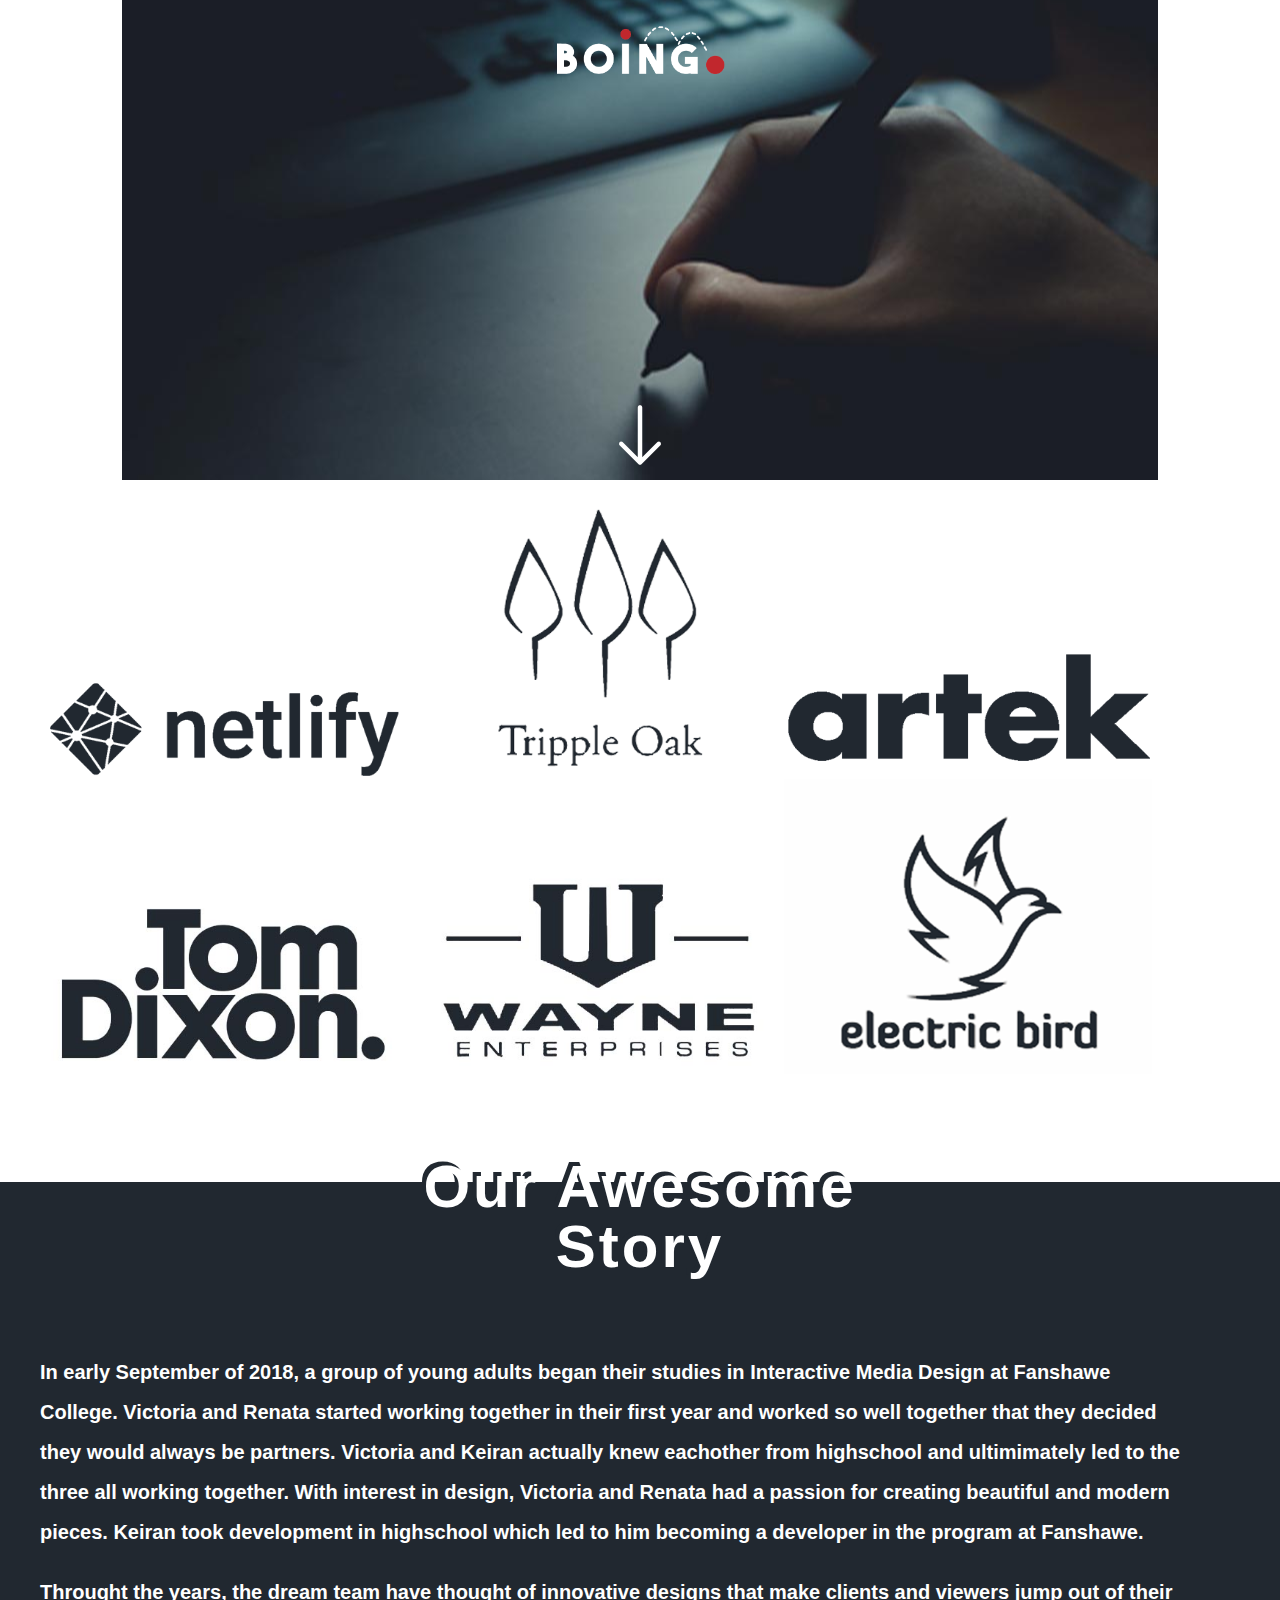
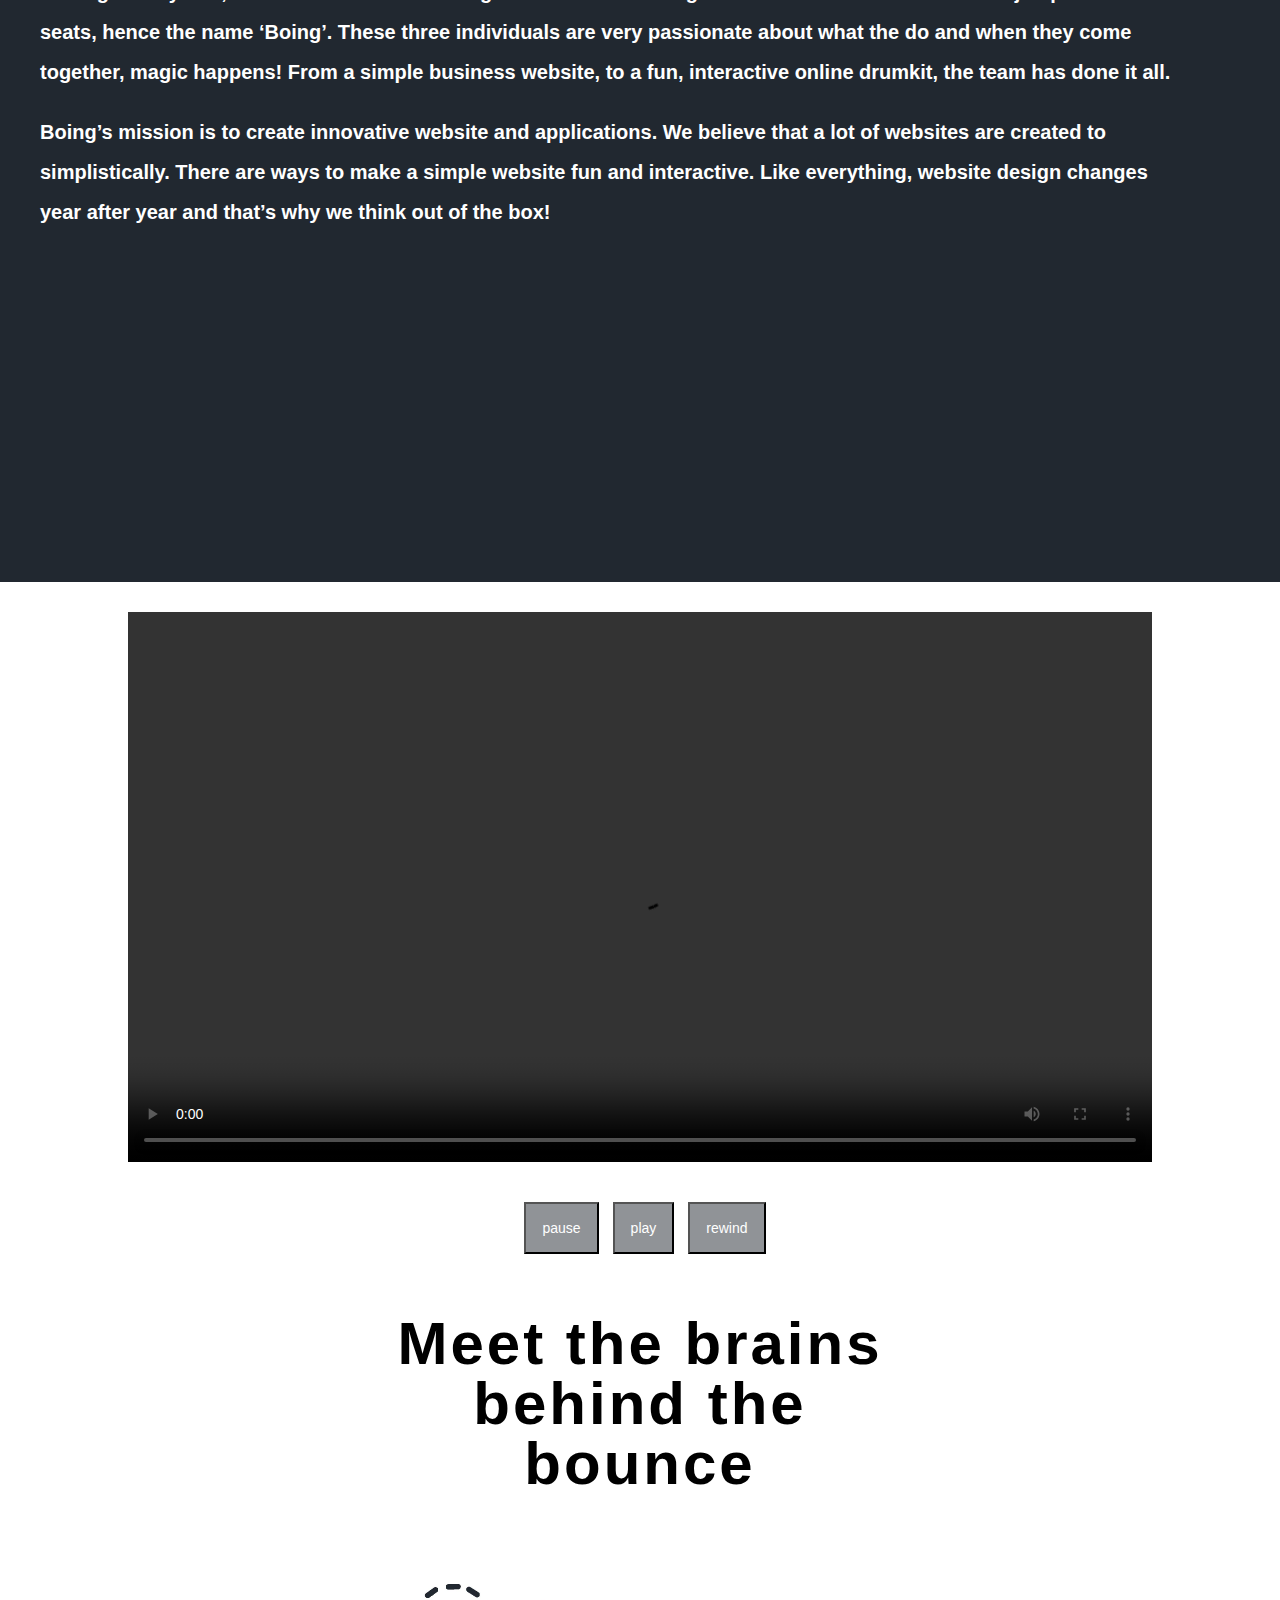
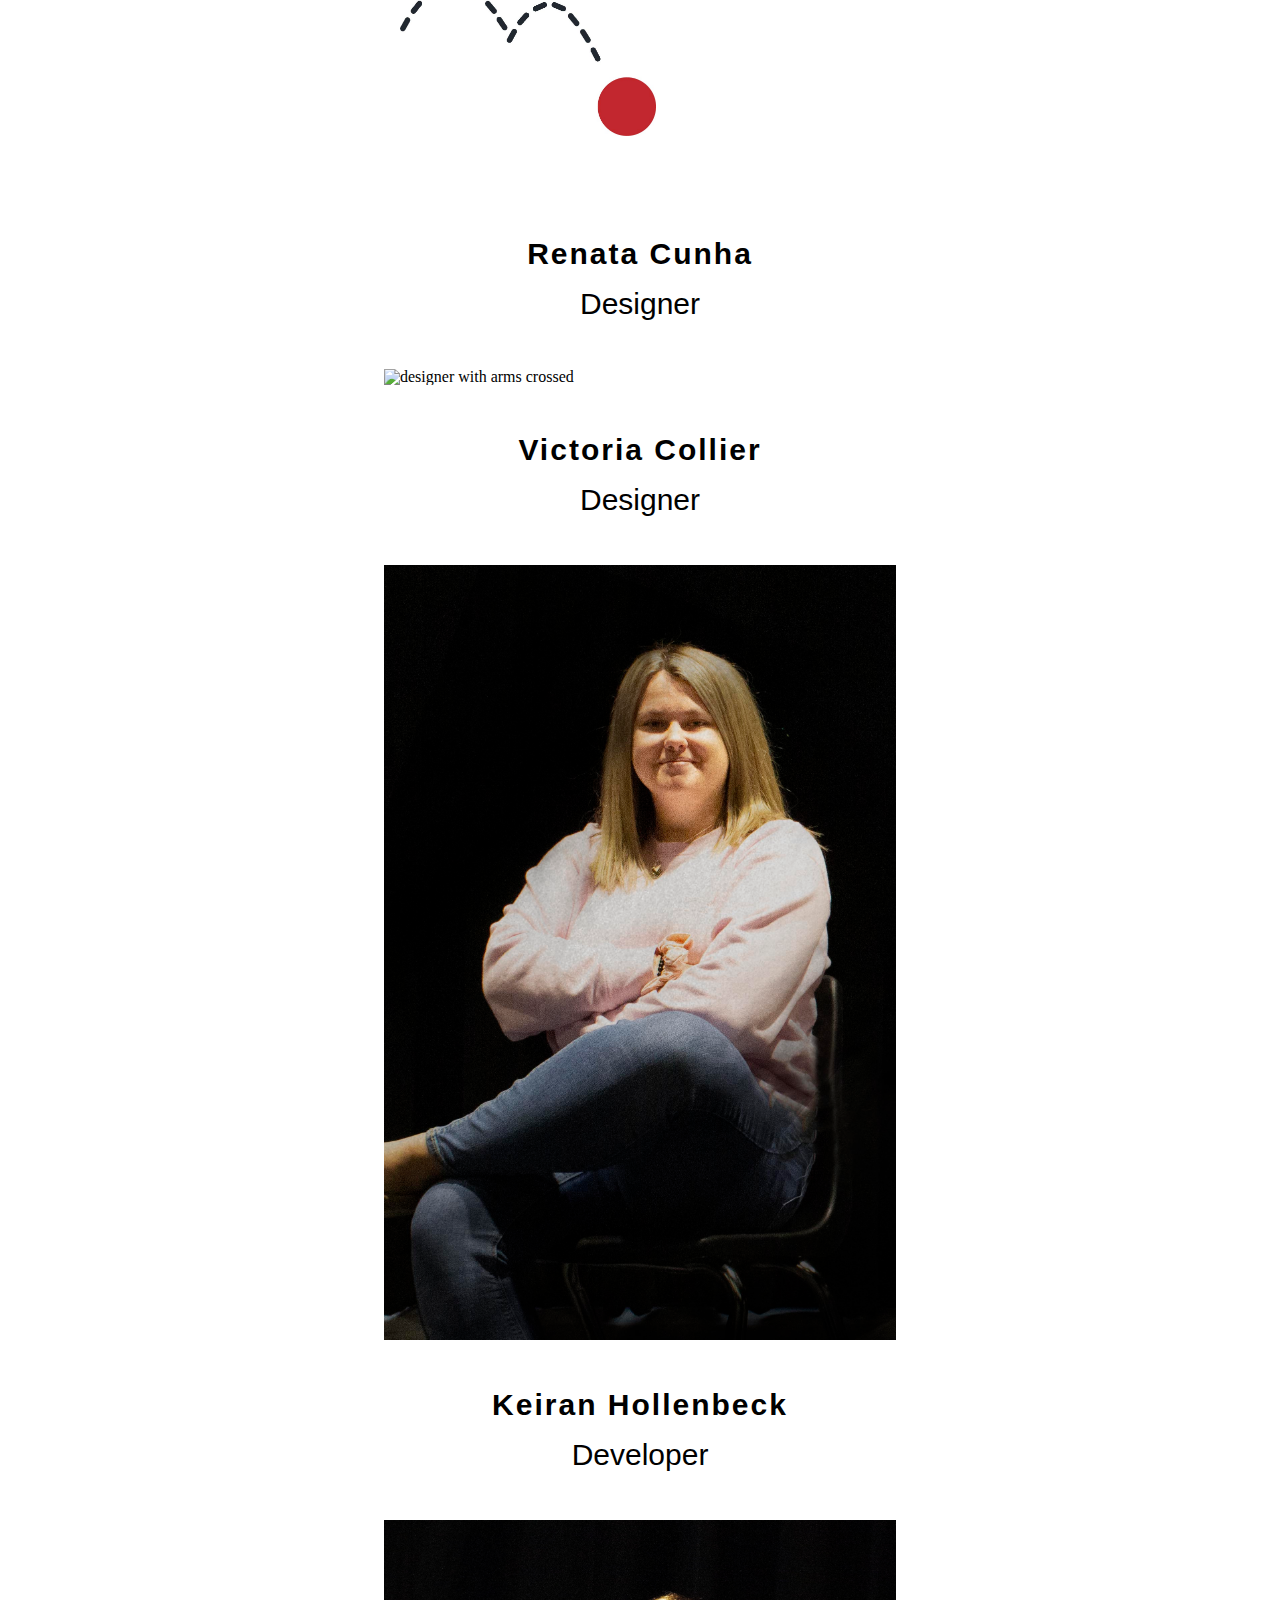
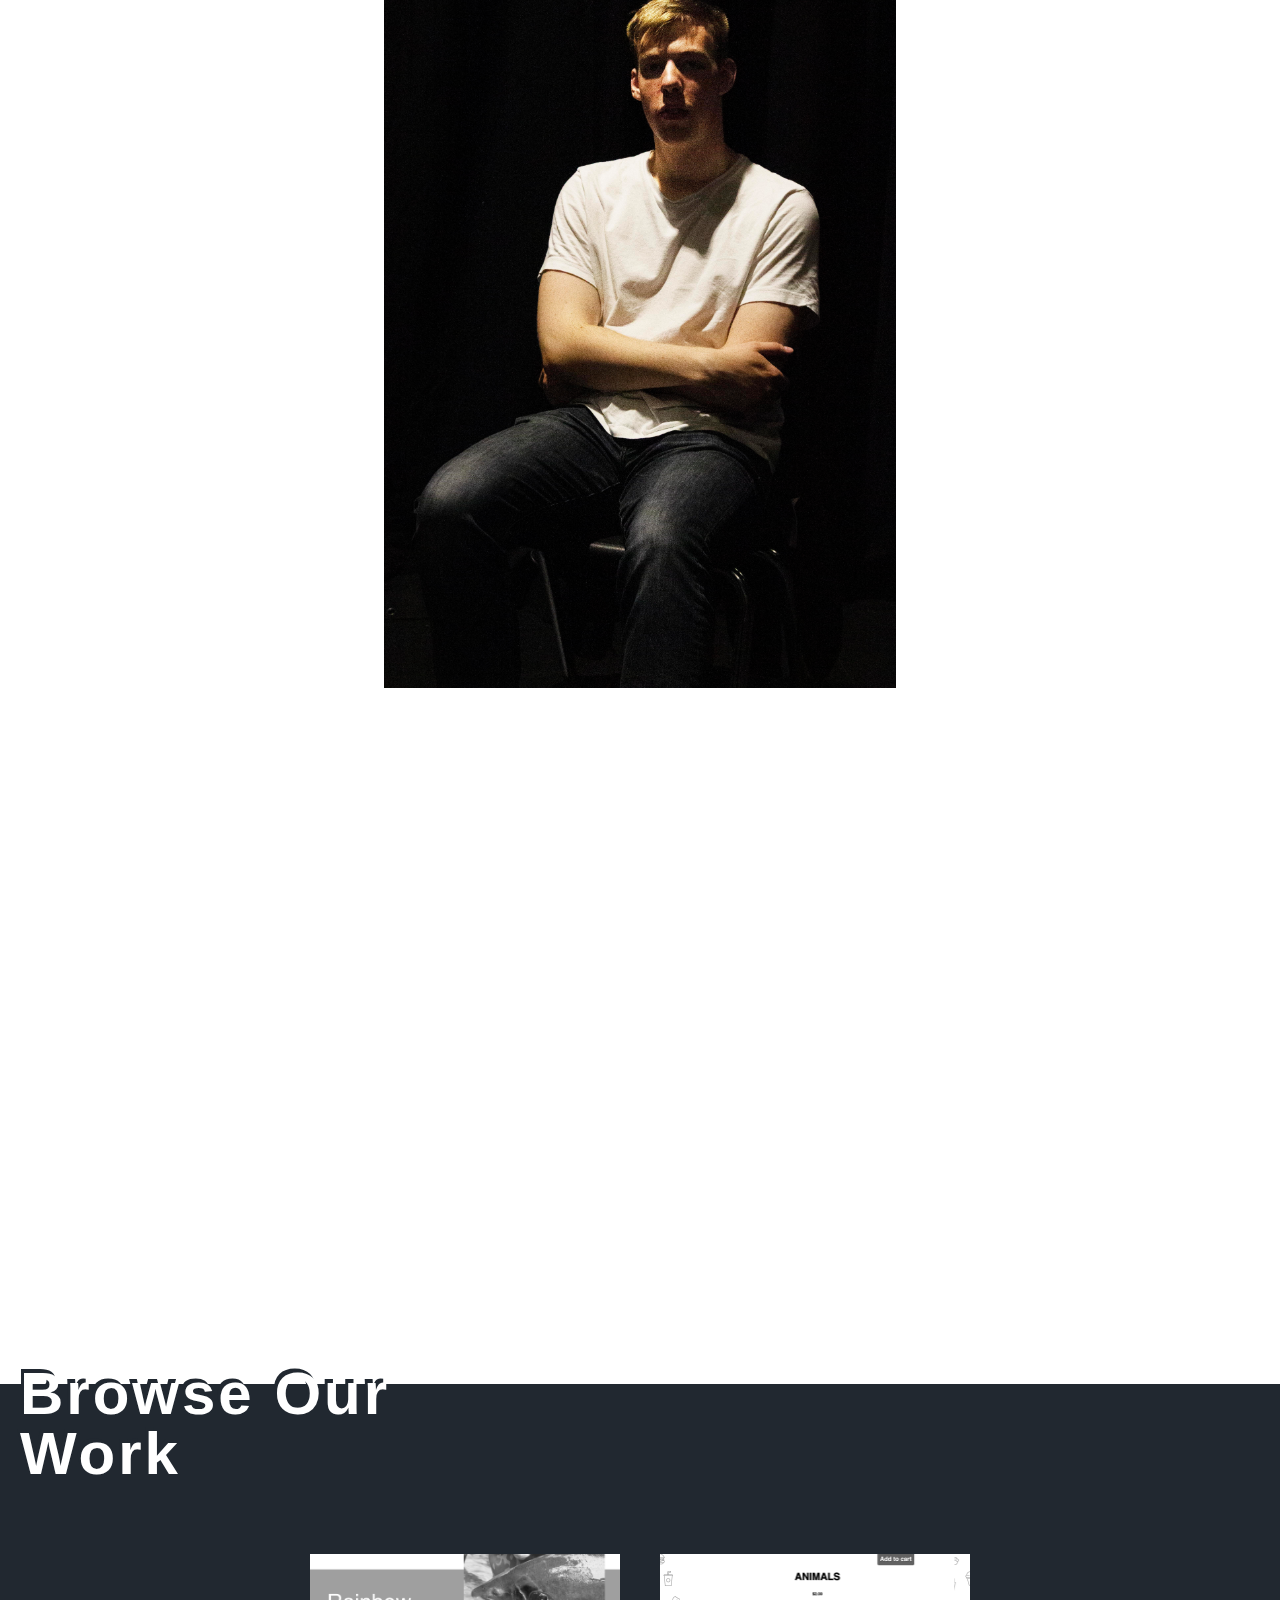
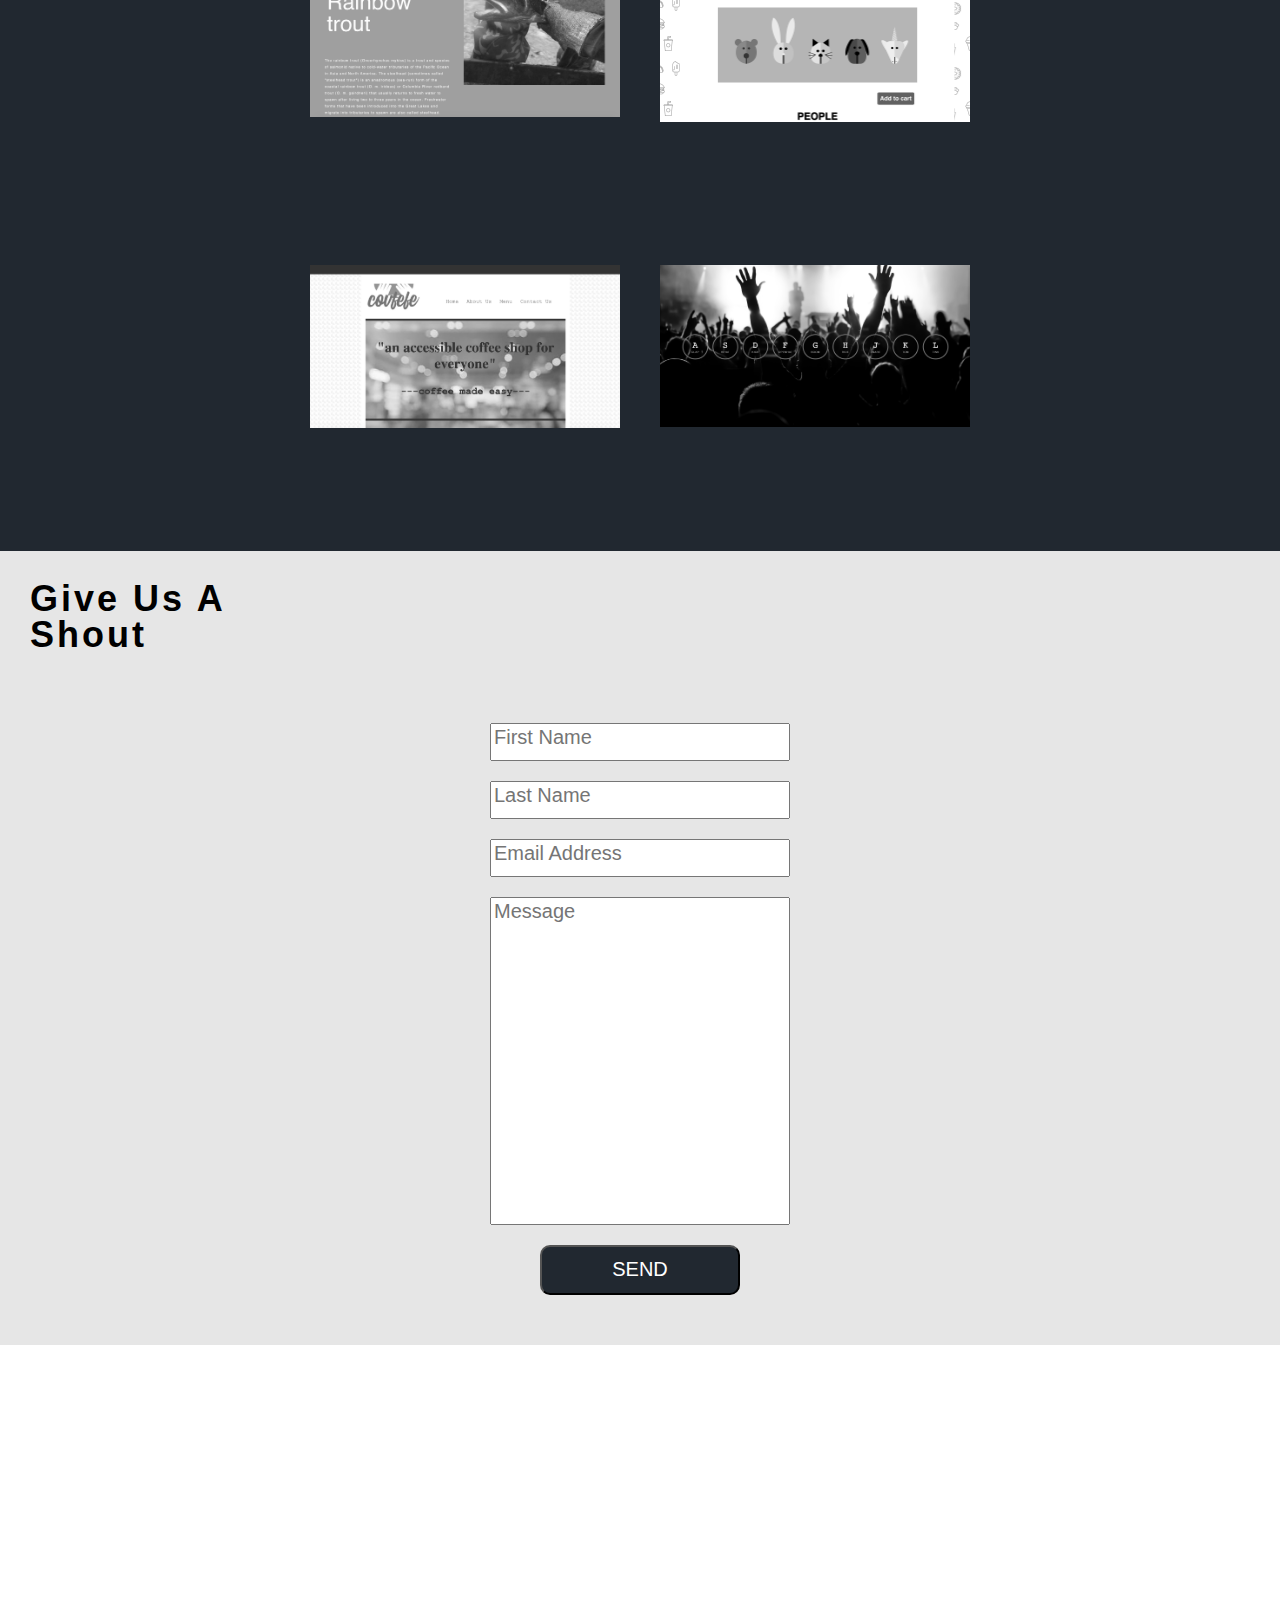
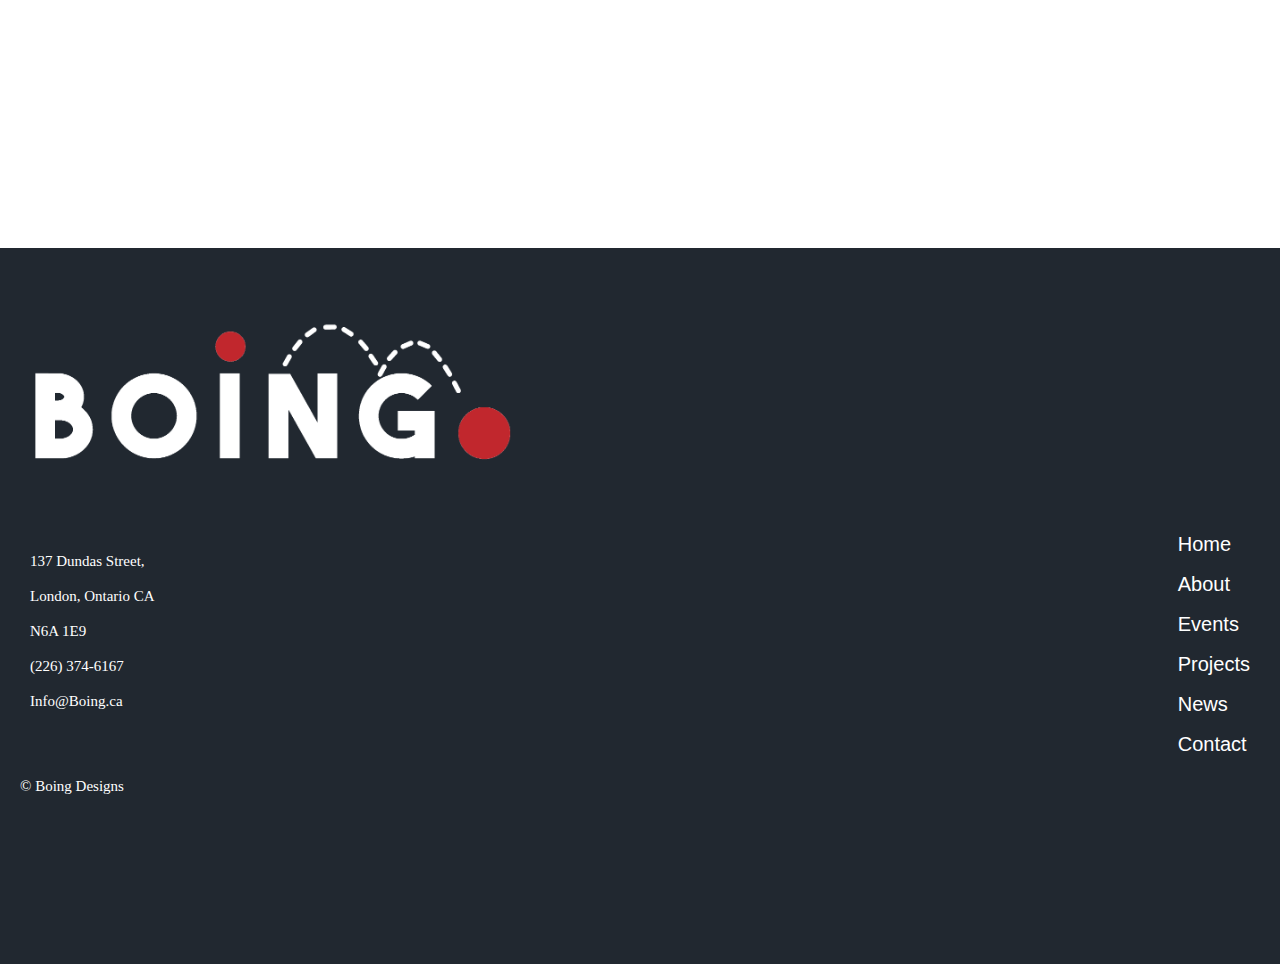
==== commit a2af67d3: "Add files via upload" ====
--- a/index.html
+++ b/index.html
@@ -26,31 +26,7 @@
             </ul>
           </div>
         </nav>
-
-        <nav id="deskNav">
-           
-            <ul id="burgerMenu">
-              <li><a href="#">Home</a></li>
-              <li><a href="#clientList">Clients</a></li>
-              <li><a href="#about">About</a></li>
-              <li><a href="#Info">Team</a></li>
-              <li><a href="#portfolioWork">Portfolio</a></li>
-              <li><a href="#contactForm">Contact</a></li>
-            </ul>
-           
-        </nav>
         <div><img id="logo" src="images/logo.png"></div>
-
-        <div id="welcomeMess">
-
-        <h3>Welcome to innovation</h3>
-
-    </div>
-
-        <div id="tagline">
-            
-            <h4>Design that puts a spring in your step.</h4>
-        </div>
 
         <div id="arrowCon"><img id="arrow" src="images/right-arrow.png"></div>
             </header>
@@ -80,22 +56,21 @@
     <h2 class="hidden">About Us</h2>
     <h3>Our Awesome<br>Story</h3>
     <div id="aboutContent">
-        <div id="sec1">
-        <p id="par1">In early September of 2018, a group of young adults began their studies in Interactive Media Design at Fanshawe College. Victoria and Renata started working together in their first year and worked so well together that they decided they would always be partners. Victoria and Keiran actually knew eachother from highschool and ultimimately led to the three all working together. With interest in design, Victoria and Renata had a passion for creating beautiful and modern pieces. Keiran took development in highschool which led to him becoming a developer in the program at Fanshawe.</p>
-        <p id="par2">Throught the years, the dream team have thought of innovative designs that make clients and viewers jump out of their seats, hence the name ‘Boing’.  These three individuals are very passionate about what the do and when they come together, magic happens! From a simple business website, to a fun, interactive online drumkit, the team has done it all. </p>
-        </div>
-        <div id="sec2">
-        <p id="par3">Boing’s mission is to create innovative website and applications. We believe that a lot of websites are created to simplistically. There are ways to make a simple website fun and interactive. Like everything, website design changes year after year and that’s why we think out of the box!</p>
-
-        <img src="images/group-picture.jpg">
-    </div>
+        <p>In early September of 2018, a group of young adults began their studies in Interactive Media Design at Fanshawe College. Victoria and Renata started working together in their first year and worked so well together that they decided they would always be partners. Victoria and Keiran actually knew eachother from highschool and ultimimately led to the three all working together. With interest in design, Victoria and Renata had a passion for creating beautiful and modern pieces. Keiran took development in highschool which led to him becoming a developer in the program at Fanshawe.</p>
+        <p>Throught the years, the dream team have thought of innovative designs that make clients and viewers jump out of their seats, hence the name ‘Boing’.  These three individuals are very passionate about what the do and when they come together, magic happens! From a simple business website, to a fun, interactive online drumkit, the team has done it all. </p>
+        <p>Boing’s mission is to create innovative website and applications. We believe that a lot of websites are created to simplistically. There are ways to make a simple website fun and interactive. Like everything, website design changes year after year and that’s why we think out of the box!</p>
     </div>
 </section>
 
 <!-------------------------------------Video-------------------------------->
 
 <section id="videoSec">
-    <embed src="assets/Boing_final.mp4" autostart="false">
+    <video controls class="teamVid" src="assets/boing-video.mp4" type="video/mp4"></video>
+    <div id="buttonControls">
+        <button class="pauseButton">pause</button>
+        <button class="playButton">play</button>
+        <button class="replayButton">rewind</button>
+    </div>
 </section>
 
 
@@ -173,24 +148,12 @@
 
         <div>
     <div id="row1">
-        <div id="piece1">
-            <h5 id="hiddenText1">Anglers.org</h5>
-            <a href="portfolio.html"><img src="images/port-4.jpg"></a>
-            </div>
-            <div id="piece2">
-                <h5 id="hiddenText1">Icons.com</h5>
-            <a href="#"><img src="images/port-2.jpg"></a>
-        </div>
+            <a href="#"><img src="images/port-4.jpg" id="piece1"></a>
+            <a href="#"><img src="images/port-2.jpg" id="piece2"></a>
         </div>
         <div id="row2">
-            <div id="piece3">
-                <h5 id="hiddenText1">Coufefe.com</h5>
-            <a href="#"><img src="images/port-3.jpg"></a>
-        </div>
-        <div id="piece4">
-            <h5 id="hiddenText1">DrumKit.io</h5>
-            <a href="#"><img src="images/port-1.jpg"></a>
-        </div>
+            <a href="#"><img src="images/port-3.jpg" id="piece3"></a>
+            <a href="#"><img src="images/port-1.jpg" id="piece4"></a>
         </div>
 
         </div>
--- a/css/main.css
+++ b/css/main.css
@@ -6,7 +6,6 @@
 
 html {
   box-sizing: border-box; 
-  scroll-behavior: smooth;
 }
 
 *,
@@ -68,11 +67,6 @@
   margin-left: auto;
 }
 
-#deskNav
-{
-	display: none;
-}
-
 #mainNav button.expanded
 {
   -webkit-transform: rotate(90deg);
@@ -132,16 +126,6 @@
 
 }
 
-#welcomeMess
-{
-	display: none;
-}
-
-#tagline
-{
-	display: none;
-}
-
 #arrowCon
 {
 	display: flex;
@@ -152,106 +136,6 @@
 	width: 5%;
 	margin: 0 auto;
 	margin-top: 300px;
-}
-
-@media screen and (min-width: 1100px) {
-
-	#mainHeader
-	{
-		background: url(../images/hero-big.jpg);
-		background-attachment: fixed;
-		height: 700px;
-		
-	}
-
-	#mainNav
-	{
-		display: none;
-	}
-
-	#deskNav
-	{
-		display: flex;
-	}
-
-	#deskNav ul
-	{
-		display: flex;
-		flex-direction: row;
-		margin-bottom: -100px;
-		margin-left: auto;
-		margin-right: 10px;
-		margin-top: 50px;
-
-	}
-
-	#deskNav ul li
-	{
-		padding: 20px;
-		margin-top: 20px;
-		
-	}
-
-	#deskNav ul li a
-	{
-		color: #fff;
-		font-size: 25px;
-		text-decoration: none;
-		font-family: Helvetica;
-		letter-spacing: 1px;
-
-	}
-
-	#deskNav ul li a:hover
-	{
-		text-decoration: underline;
-	}
-
-	#logo
-	{
-		padding-top: 40px;
-		margin-left: 30px;
-		max-width: 270px;
-	}
-
-	#welcomeMess {
-
-		display: block;
-	
-	background: linear-gradient(to right, #505c67 0%, #e4e4e4 100%);
-	-webkit-background-clip: text;
-	-webkit-text-fill-color: transparent;
-	font-weight: bold;
-	margin-top: 140px;
-	
-}
-
-#welcomeMess h3
-{
-	text-align: center;
-}
-
-#tagline
-{
-	display: block;
-	margin-top: 40px;
-}
-
-#tagline h4
-{
-	color: #e4e4e4;
-	font-family: Helvetica;
-	font-size: 35px;
-	text-align: center;
-	letter-spacing: 2.5px
-}
-
-	#arrow
-{
-	width: 5%;
-	margin: 0 auto;
-	margin-top: 100px;
-}
 }
 
 /*--------------------------CLIENTS----------------------*/
@@ -332,11 +216,6 @@
 	line-height: 25px
 }
 
-#sec2 img
-{
-	display: none;
-}
-
 @media screen and (min-width: 400px) {
 		
 		#aboutContent
@@ -393,75 +272,64 @@
 
 }
 
-@media screen and (min-width: 1200px) {
-
-	#aboutContent
-	{
-		display: flex;
-		padding-top: 200px;
-	}
-
-	#about
-	{
-		margin-top: 130px;
-		text-shadow: -7px -7px 0px #212830;
-	}
-
-	#about h3
-	{
-		font-size: 80px;
-		margin-bottom: -130px;
-	}
-
-	#sec1
-	{
-		width: 800px;
-	}
-	#sec2
-	{
-		width: 800px;
-	}
-
-	#sec2 img
-	{
-		display: block;
-		width: 90%;
-		margin-left: 40px;
-		margin-top: 40px;
-	}
-}
-
 
 /*----------------------------Video------------------------------*/
 
-#videoSec
+#videoSec video
 {
 	display: flex;
 	margin-bottom: 50px;
 	background: rgb(230, 230, 230);
-	padding-top: 50px;
-	padding-bottom: 50px;
 	margin-top: -30px;
-}
-
-#videoSec embed
-{
 	margin: 0 auto;
 	width: 80%;
 	height: 250px;
 }
 
+#buttonControls
+{
+	text-align: center;
+	margin-top: 10px;
+}
+
+#buttonControls button
+{
+	padding: 16px;
+	margin-left: 10px;
+	color: #fff;
+	font-size: 14px;
+	font-family: Helvetica;
+	background: rgba(33, 40, 48, 0.5);
+}
+
+#buttonControls button:hover
+{
+	text-align: center;
+	padding: 16px;
+	font-size: 14px;
+	transition: all .5s ease;
+	background: rgba(33, 40, 48);
+	border-radius: 15px;
+}
+
+
+
 @media screen and (min-width: 600px) {
 
-	#videoSec embed
+	#videoSec video
 	{
 		height: 350px;
 	}
+
+	#buttonControls
+	{
+		margin-top: 20px;
+	}
 }
 
 @media screen and (min-width: 935px) {
 
-	#videoSec embed
+	#videoSec video
 	{
 		height: 450px;
 	}
@@ -469,9 +337,14 @@
 
 @media screen and (min-width: 1200px) {
 
-	#videoSec embed
+	#videoSec video
 	{
 		height: 550px;
+	}
+
+	#buttonControls
+	{
+		margin-top: 40px;
 	}
 }
 
@@ -892,38 +765,6 @@
 
 	}
 
-	@media screen and (min-width: 1200px) {
-
-	.thumbnails 
-	{
-		display: flex;
-		flex-direction: row;
-		margin-top: 100px;
-		width: 100%;
-	}
-
-	.thumbnails div
-	{
-		display: flex;
-		flex-direction: column;
-		margin: 0 auto;
-	}
-
-
-	.pictures
-	{
-		width: 300px;
-	}
-
-	#Info
-		{
-			height: 400px;
-		}
-
-
-
-	}
-
 
 /*------------------------------Portfolio-----------------------------------*/
 
@@ -949,7 +790,6 @@
 	display: flex;
 	flex-direction: column;
 	background: rgb(33, 40, 48);
-	padding-top: 50px;
 }
 
 #portfolioContent div
@@ -960,23 +800,26 @@
 	padding-bottom: 50px;
 }
 
+
+#portfolioContent img
+{
+	margin-top: 50px;
+}
+
+#portText1
+{
+	display: none;
+}
+
+#portText1:hover
+{
+	display: block;
+}
+
 #portfolioContent img:hover
 {
 	opacity: 0.5;
 }
-
-#portfolioContent h5
-{
-	color: #fff;
-	font-size: 30px;
-	font-family: Helvetica;
-	margin-left: 20px;
-}
-
-
-
-
-
 
 @media screen and (min-width: 700px) {
 
@@ -1015,81 +858,6 @@
 }
 }
 
-/*-------------------------Portfolio Page---------------------------*/
-
-#portfolioPage h3
-{
-	margin-left: 30px;
-	margin-top: 50px;
-	font-size: 40px;
-}
-
-#portfolioPage p
-{
-	width: 300px;
-	margin-left: 30px;
-	margin-top: 30px;
-	font-size: 20px;
-	line-height: 30px;
-	margin-bottom: 50px;
-	font-family: Helvetica;
-}
-
-@media screen and (min-width: 400px) {
-
-	#portfolioPage h3
-	{
-		font-size: 50px;
-	}
-
-	#portfolioPage p
-	{
-		width: 360px;
-	}
-	
-}
-
-@media screen and (min-width: 500px) {
-
-	#portfolioPage h3
-	{
-		font-size: 50px;
-	}
-
-	#portfolioPage p
-	{
-		width: 460px;
-	}
-	
-}
-
-@media screen and (min-width: 600px) {
-
-	#portfolioPage h3
-	{
-		font-size: 50px;
-	}
-
-	#portfolioPage p
-	{
-		width: 560px;
-	}
-	
-}
-
-@media screen and (min-width: 900px) {
-
-	#portfolioPage h3
-	{
-		font-size: 60px;
-	}
-
-	#portfolioPage p
-	{
-		width: 760px;
-	}
-	
-}
 
 
 
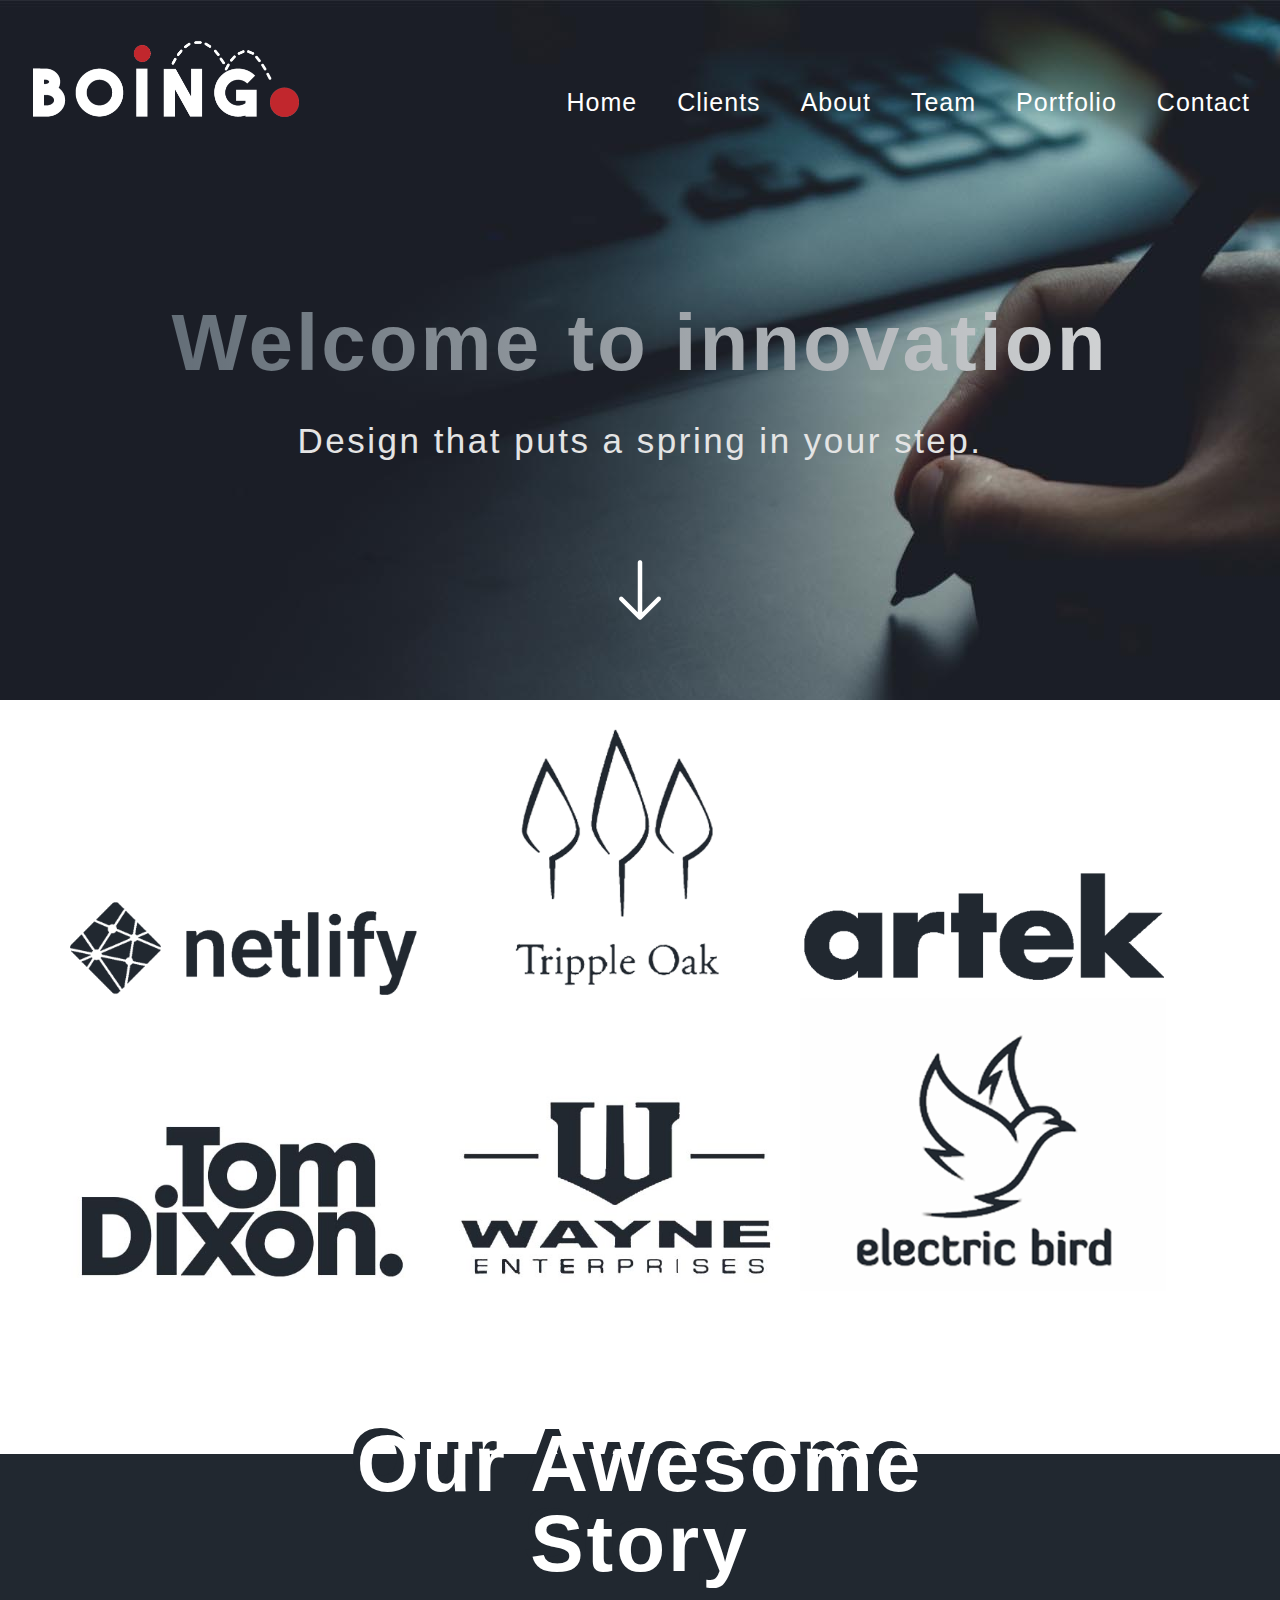
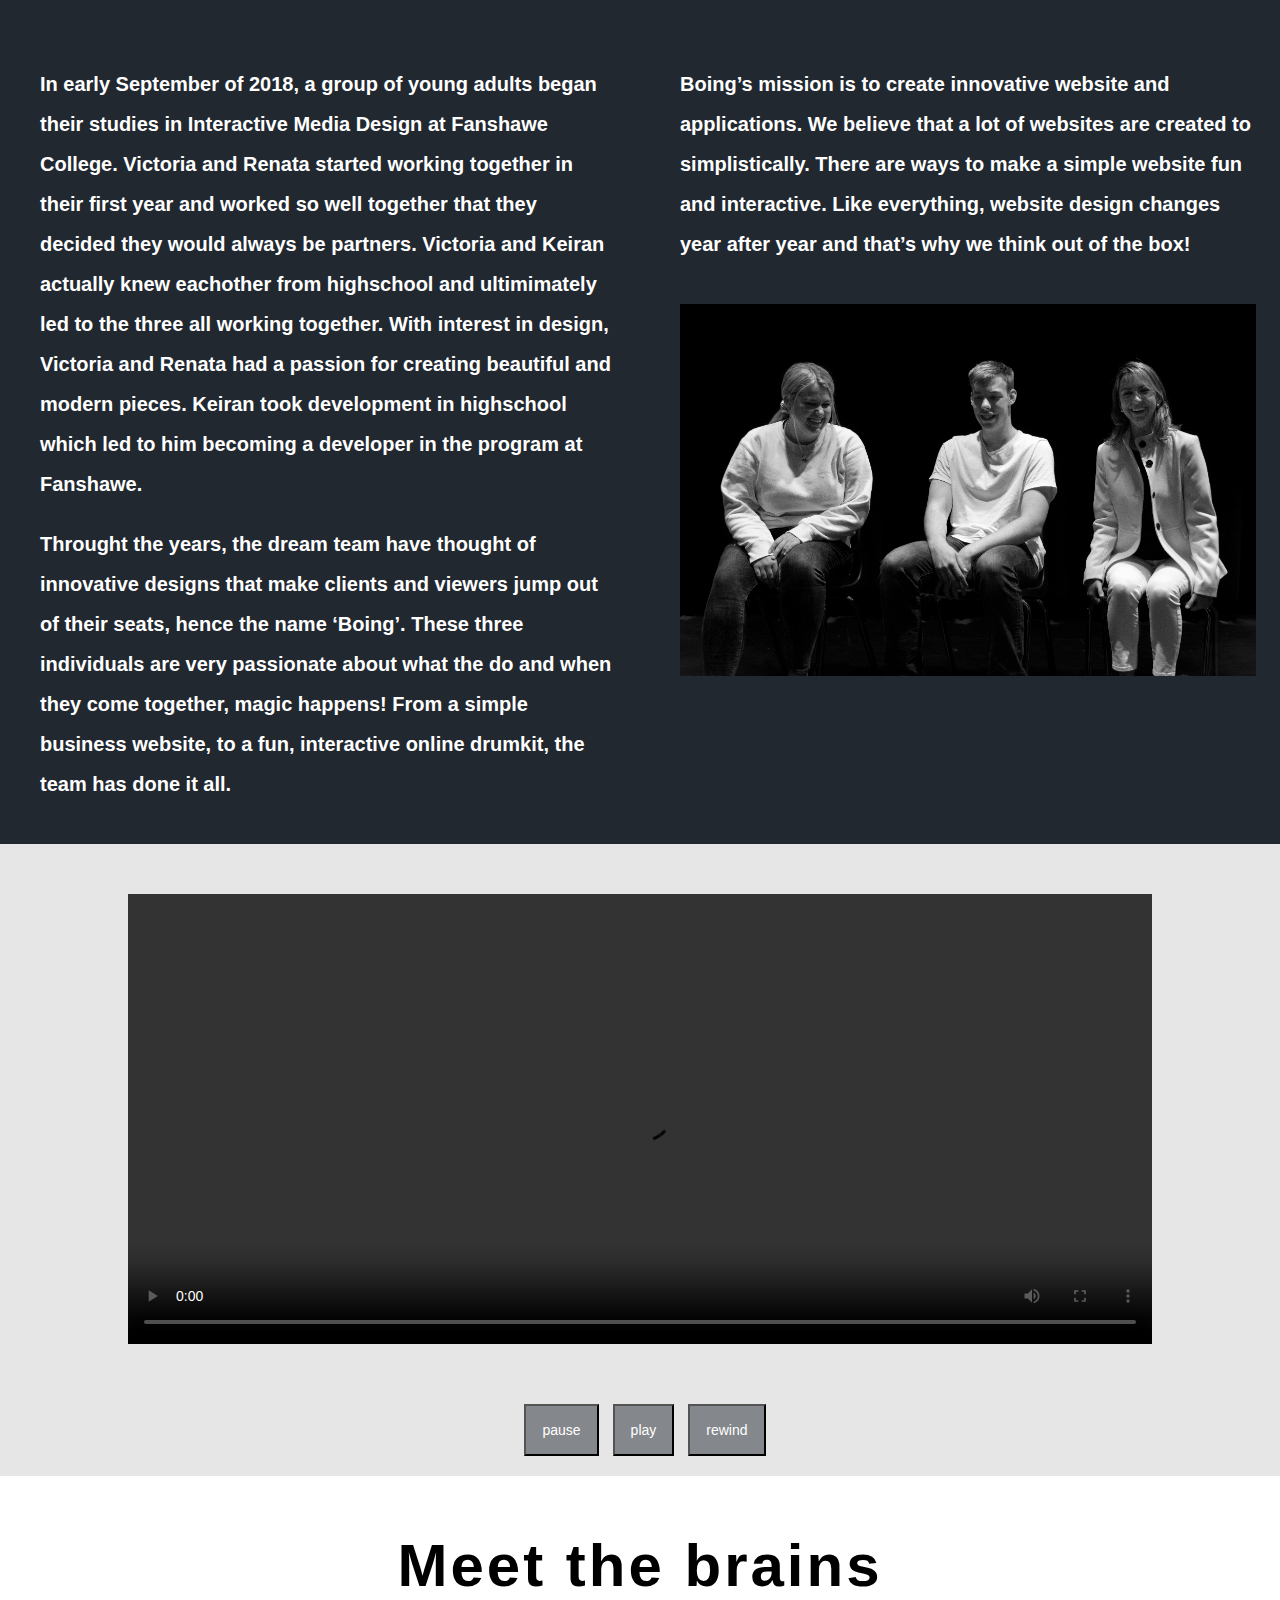
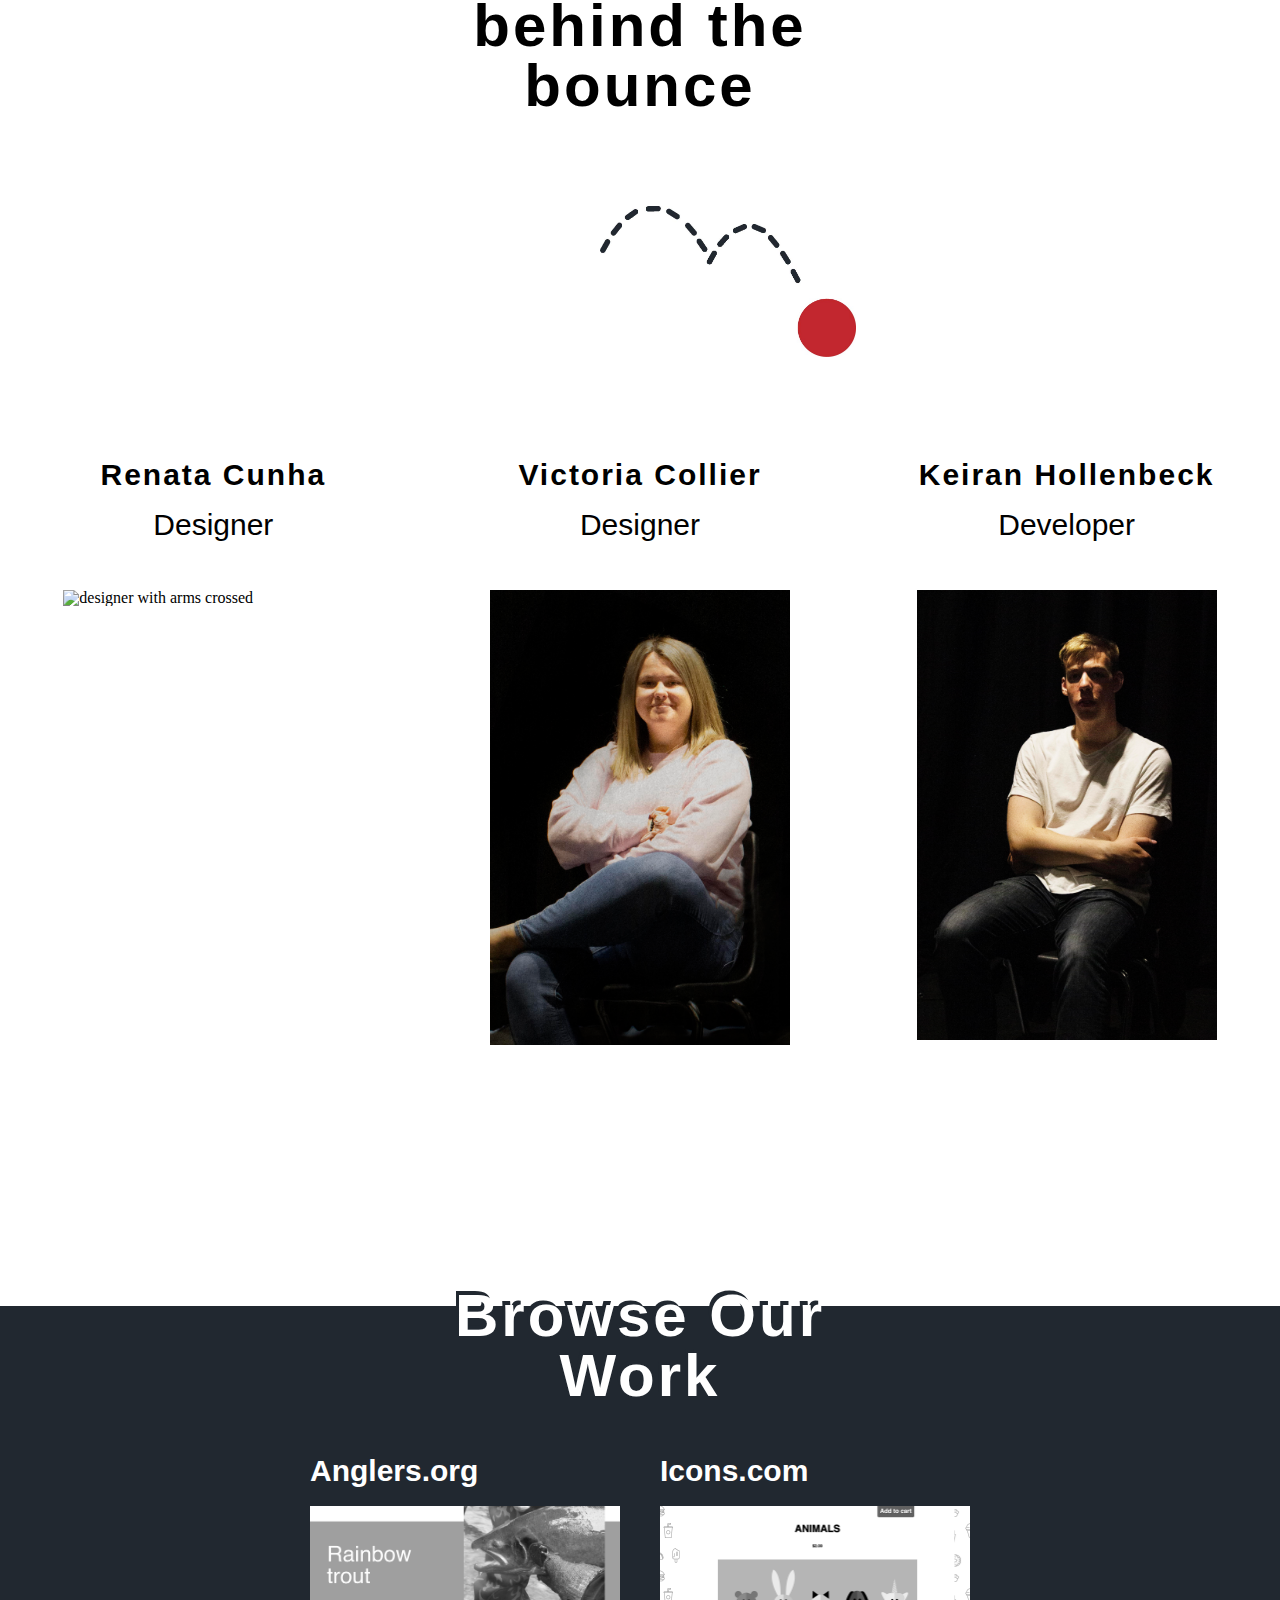
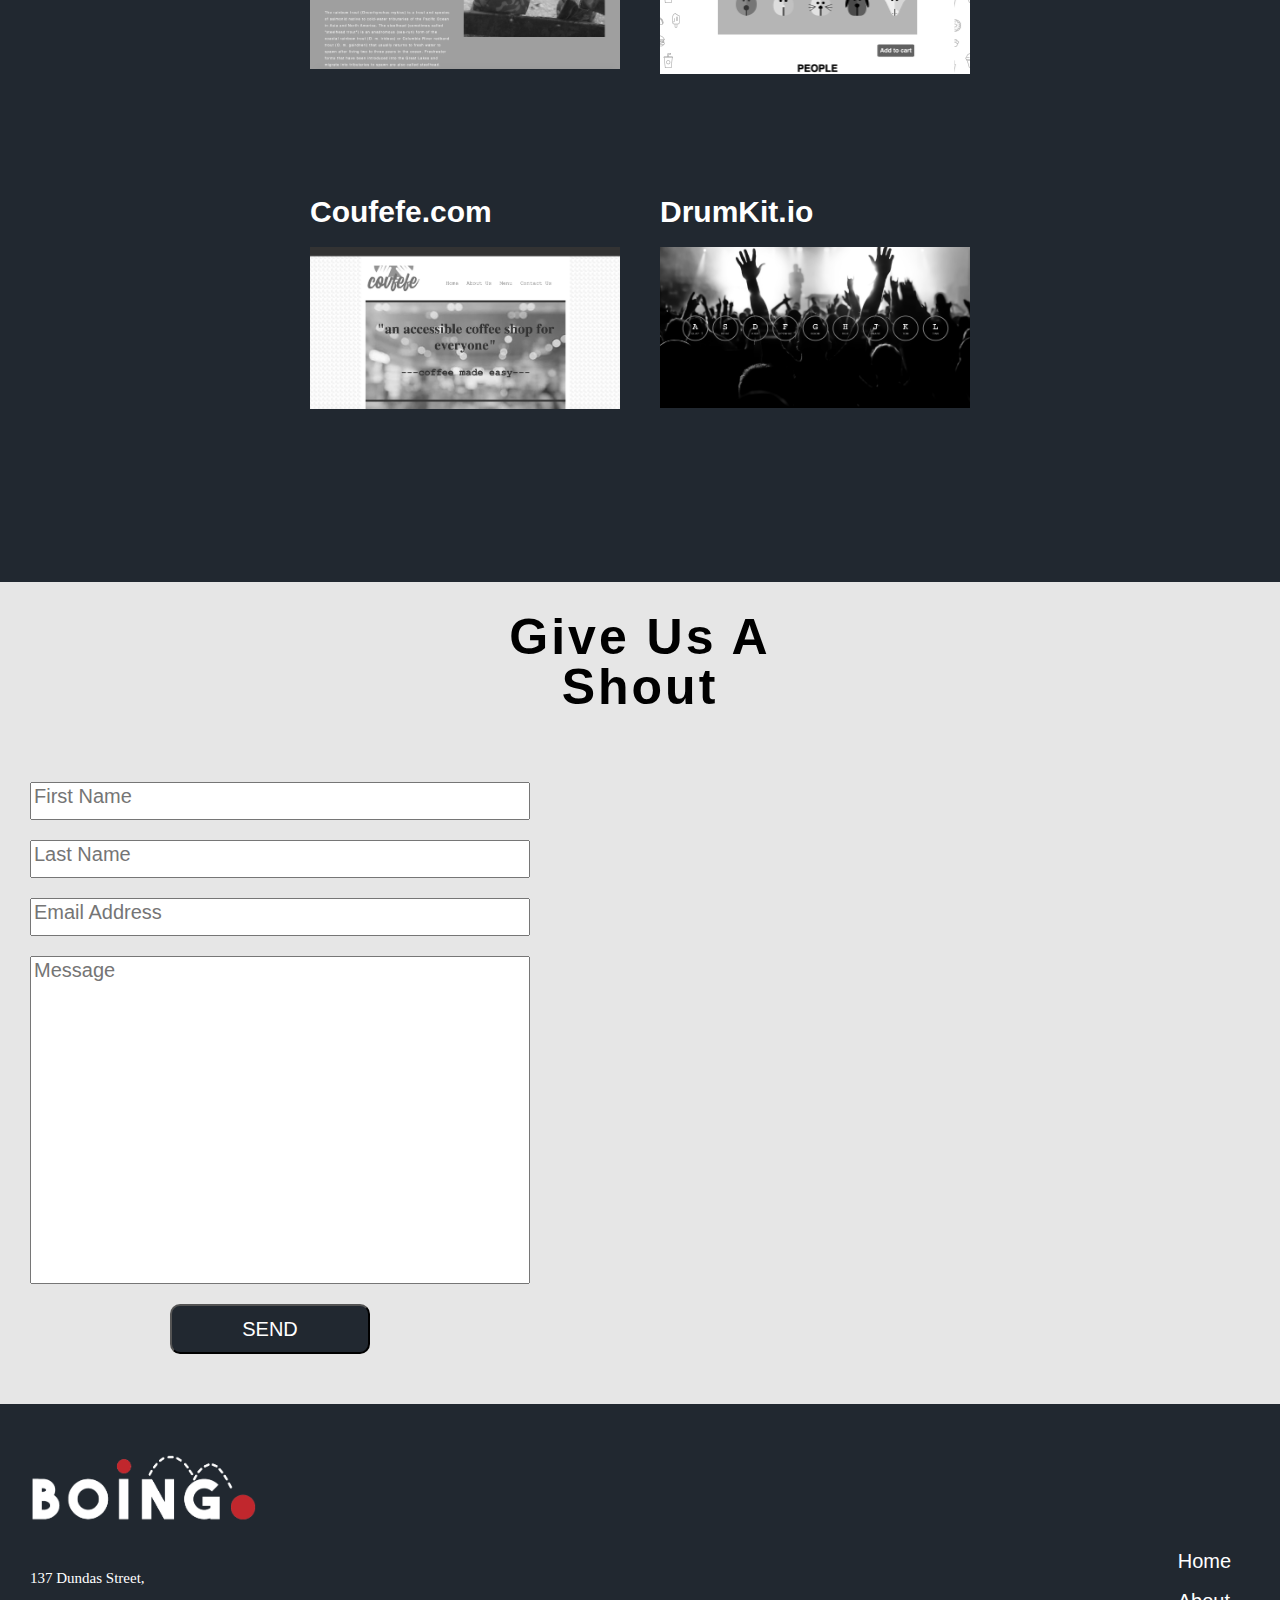
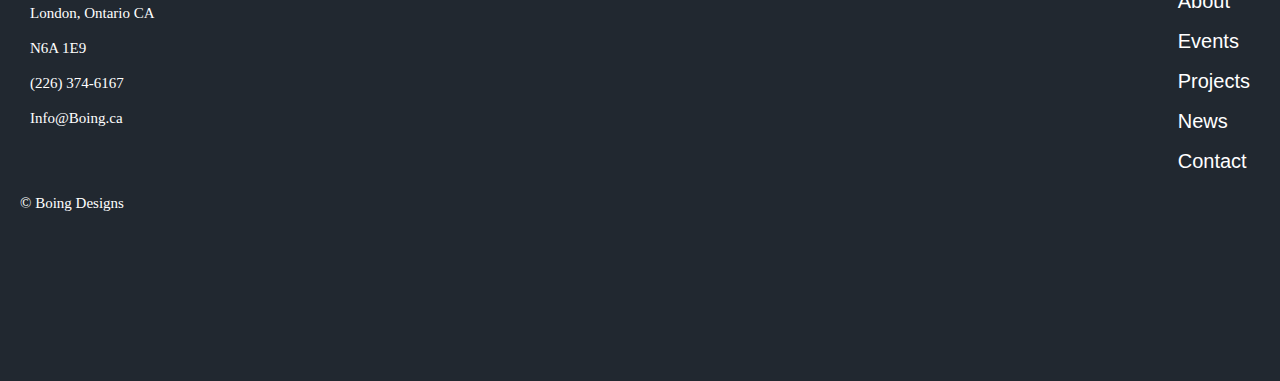
==== commit 90d3a983: "adding final files" ====
--- a/index.html
+++ b/index.html
@@ -1,5 +1,5 @@
 <!doctype html>
-<html lang="eng">
+<html lang="en">
     <head>
     <meta charset="utf-8">
     <meta name="viewport" content="initial-scale=1.0, width=device-width">
@@ -9,6 +9,8 @@
     </head>
     
     <body>
+
+        <h1 class="hidden">Boing Designs</h1>
 
         <div id="container">
             <header id="mainHeader">
@@ -26,43 +28,75 @@
             </ul>
           </div>
         </nav>
-        <div><img id="logo" src="images/logo.png"></div>
-
-        <div id="arrowCon"><img id="arrow" src="images/right-arrow.png"></div>
+
+        <nav id="deskNav">
+            <h2 class="hidden">Secondary Navigation</h2>
+           
+            <ul id="normMenu">
+              <li><a href="#">Home</a></li>
+              <li><a href="#clientList">Clients</a></li>
+              <li><a href="#about">About</a></li>
+              <li><a href="#Info">Team</a></li>
+              <li><a href="#portfolioWork">Portfolio</a></li>
+              <li><a href="#contactForm">Contact</a></li>
+            </ul>
+           
+        </nav>
+        <div><img id="logo" src="images/logo.png" alt="Company Logo"></div>
+
+        <div id="welcomeMess">
+
+        <h3>Welcome to innovation</h3>
+
+    </div>
+
+        <div id="tagline">
+            
+            <h4>Design that puts a spring in your step.</h4>
+        </div>
+
+        <div id="arrowCon"><img id="arrow" src="images/right-arrow.png" alt="Arrow"></div>
             </header>
 
-<!-------------------------------------CLIENTS------------------------------>
+<!--CLIENTS-->
 
 <section id="clientList">
     
     <h2 class="hidden">Client List</h2>
     <div id="clientRow1">
-        <img src="images/client1.png">
-        <img src="images/client2.png">
-        <img src="images/client3.png">
+        <img src="images/client1.png" alt="Client Logo">
+        <img src="images/client2.png" alt="Client Logo">
+        <img src="images/client3.png" alt="Client Logo">
     </div>
 
     <div id="clientRow2">
-        <img src="images/client4.jpg">
-        <img src="images/client5.jpg">
-        <img src="images/client6.png">
-    </div>
-
-</section>
-
-<!-------------------------------------ABOUT-------------------------------->
+        <img src="images/client4.jpg" alt="Client Logo">
+        <img src="images/client5.jpg" alt="Client Logo">
+        <img src="images/client6.png" alt="Client Logo">
+    </div>
+
+</section>
+
+<!--ABOUT-->
 
 <section id="about">
     <h2 class="hidden">About Us</h2>
     <h3>Our Awesome<br>Story</h3>
     <div id="aboutContent">
-        <p>In early September of 2018, a group of young adults began their studies in Interactive Media Design at Fanshawe College. Victoria and Renata started working together in their first year and worked so well together that they decided they would always be partners. Victoria and Keiran actually knew eachother from highschool and ultimimately led to the three all working together. With interest in design, Victoria and Renata had a passion for creating beautiful and modern pieces. Keiran took development in highschool which led to him becoming a developer in the program at Fanshawe.</p>
-        <p>Throught the years, the dream team have thought of innovative designs that make clients and viewers jump out of their seats, hence the name ‘Boing’.  These three individuals are very passionate about what the do and when they come together, magic happens! From a simple business website, to a fun, interactive online drumkit, the team has done it all. </p>
-        <p>Boing’s mission is to create innovative website and applications. We believe that a lot of websites are created to simplistically. There are ways to make a simple website fun and interactive. Like everything, website design changes year after year and that’s why we think out of the box!</p>
-    </div>
-</section>
-
-<!-------------------------------------Video-------------------------------->
+        <div id="sec1">
+        <p id="par1">In early September of 2018, a group of young adults began their studies in Interactive Media Design at Fanshawe College. Victoria and Renata started working together in their first year and worked so well together that they decided they would always be partners. Victoria and Keiran actually knew eachother from highschool and ultimimately led to the three all working together. With interest in design, Victoria and Renata had a passion for creating beautiful and modern pieces. Keiran took development in highschool which led to him becoming a developer in the program at Fanshawe.</p>
+        <p id="par2">Throught the years, the dream team have thought of innovative designs that make clients and viewers jump out of their seats, hence the name ‘Boing’.  These three individuals are very passionate about what the do and when they come together, magic happens! From a simple business website, to a fun, interactive online drumkit, the team has done it all. </p>
+        </div>
+
+        <div id="sec2">
+        <p id="par3">Boing’s mission is to create innovative website and applications. We believe that a lot of websites are created to simplistically. There are ways to make a simple website fun and interactive. Like everything, website design changes year after year and that’s why we think out of the box!</p>
+
+        <img src="images/group-picture.jpg" alt="Company Group Photo">
+    </div>
+    </div>
+</section>
+
+<!--Video-->
 
 <section id="videoSec">
     <video controls class="teamVid" src="assets/boing-video.mp4" type="video/mp4"></video>
@@ -75,12 +109,12 @@
 
 
 
-<!--------------------------------------TEAM-------------------------------->            
+<!--TEAM-->            
 
             <section id="Info">
                 <h2 class="hidden">Team List</h2>
             <h3>Meet the brains<br>behind the<br>bounce</h3>
-            <img id="logoIcon" src="images/logo-icon.jpg">
+            <img id="logoIcon" src="images/logo-icon.jpg" alt="Bouncing Ball">
 <div class="thumbnails">
     <div id="renata">
 <h2 class="name">Renata Cunha</h2>
@@ -110,9 +144,10 @@
     </section>
 
     <section class="lightbox box1">
-        <button class="closeButton1"><h3>X</h3></button>
-        <h3>Renata Cunha</h3>
-        <h4>Designer</h4>
+        <h2 class=" hidden"> More about Renata</h2>
+        <button class="closeButton1"><span>X</span></button>
+        <p>Renata Cunha</p>
+        <p>Designer</p>
     <p>"Professional Journalist with large experience in advertising company and agency interface, customer services and client relationship. She worked as Marketing and Communication Coordinator, Press Agent and Journalist in Brazilian companies, in Minas Gerais and São Paulo.</p>
 
     <p>Renata is dedicated and persistent professional who strives to excel in each and every project she has worked with. </p>
@@ -120,9 +155,10 @@
 </section>
 
     <section class="lightbox box2">
-        <button class="closeButton2"><h3>X</h3></button>
-        <h3>Victoria Collier</h3>
-        <h4>Designer</h4>
+        <h2 class=" hidden"> More about Victoria</h2>
+        <button class="closeButton2"><span>X</span></button>
+        <p>Victoria Collier</p>
+        <p>Designer</p>
     <p>"From a young age, Victoria has always loved design, and has used her capabilities in competitions, school and career. In 2015, Victoria made her debute in the Ontario Skills competition. She placed first in the municipal and regionals, making it to provincials. This sparked Victoria to continue her work in this field.</p>
 
     <p>Although she is still young, she is dedicated to what she does and strives to achieve the greatest level of excellence.</p>
@@ -130,16 +166,17 @@
 </section>
 
 <section class="lightbox box3">
-        <button class="closeButton3"><h3>X</h3></button>
-        <h3>Keiran Hollenbeck</h3>
-        <h4>Developer</h4>
+    <h2 class=" hidden"> More about Keiran</h2>
+        <button class="closeButton3"><span>X</span></button>
+        <p>Keiran Hollenbeck</p>
+        <p>Developer</p>
     <p>hjbkkhbjjwjwisjsdh</p>
 
     <p>hajjfewbkjweqlnfeje</p>
     <p>Vjkarkjbefkbjvkbjkjbrvbjkrj</p>
 </section>
 
-<!--------------------------------------Portfolio------------------------------------>
+<!--Portfolio-->
 
 <section id="portfolioWork">
     <h2 class="hidden">Portfolio Content</h2>
@@ -148,12 +185,24 @@
 
         <div>
     <div id="row1">
-            <a href="#"><img src="images/port-4.jpg" id="piece1"></a>
-            <a href="#"><img src="images/port-2.jpg" id="piece2"></a>
+        <div id="piece1">
+            <h5>Anglers.org</h5>
+            <a href="portfolio.html"><img src="images/port-4.jpg" alt="Portfolio Piece"></a>
+            </div>
+            <div id="piece2">
+                <h5>Icons.com</h5>
+            <a href="#"><img src="images/port-2.jpg" alt="Portfolio Piece"></a>
+        </div>
         </div>
         <div id="row2">
-            <a href="#"><img src="images/port-3.jpg" id="piece3"></a>
-            <a href="#"><img src="images/port-1.jpg" id="piece4"></a>
+            <div id="piece3">
+                <h5>Coufefe.com</h5>
+            <a href="#"><img src="images/port-3.jpg" alt="Portfolio Piece"></a>
+        </div>
+        <div id="piece4">
+            <h5>DrumKit.io</h5>
+            <a href="#"><img src="images/port-1.jpg" alt="Portfolio Piece"></a>
+        </div>
         </div>
 
         </div>
@@ -161,7 +210,7 @@
     </div>
 </section>
 
-<!--------------------------------------Contact--------------------------------->
+<!--Contact-->
 
 <section id="contactForm">
     <h2 class="hidden">Contact Forms</h2>
@@ -177,15 +226,17 @@
                 <input type="text" placeholder="Message" id="commentForm">
      </form>
     <button id="submitButton">SEND</button>
-</section>
-
-<!--------------------------------------Map---------------------------------->
+
+    <div id="map2"><iframe src="https://www.google.com/maps/embed?pb=!1m18!1m12!1m3!1d2954.4060754885872!2d-81.24954093343865!3d42.982797452101025!2m3!1f0!2f0!3f0!3m2!1i1024!2i768!4f13.1!3m3!1m2!1s0x882ef21b3ee98e51%3A0x243531a1cacd1219!2sFanshawe%20College%20-%20School%20of%20Digital%20and%20Performing%20Arts!5e0!3m2!1sen!2sca!4v1568764075790!5m2!1sen!2sca" allowfullscreen=""></iframe></div>
+</section>
+
+<!--Map-->
 
 <section id="mapArea">
     <h2 class="hidden">Map</h2>
     <!--<h3>Find Us!</h3>-->
 
-    <div id="map"><iframe src="https://www.google.com/maps/embed?pb=!1m18!1m12!1m3!1d2954.4060754885872!2d-81.24954093343865!3d42.982797452101025!2m3!1f0!2f0!3f0!3m2!1i1024!2i768!4f13.1!3m3!1m2!1s0x882ef21b3ee98e51%3A0x243531a1cacd1219!2sFanshawe%20College%20-%20School%20of%20Digital%20and%20Performing%20Arts!5e0!3m2!1sen!2sca!4v1568764075790!5m2!1sen!2sca"frameborder="0" style="border:0;" allowfullscreen=""></iframe></div>
+    <div id="map"><iframe src="https://www.google.com/maps/embed?pb=!1m18!1m12!1m3!1d2954.4060754885872!2d-81.24954093343865!3d42.982797452101025!2m3!1f0!2f0!3f0!3m2!1i1024!2i768!4f13.1!3m3!1m2!1s0x882ef21b3ee98e51%3A0x243531a1cacd1219!2sFanshawe%20College%20-%20School%20of%20Digital%20and%20Performing%20Arts!5e0!3m2!1sen!2sca!4v1568764075790!5m2!1sen!2sca" allowfullscreen=""></iframe></div>
     
 
 </section>
@@ -193,7 +244,7 @@
 <footer id="footer">
     
     <h2 class="hidden">Main Footer</h2>
-    <div id="footerLogo"><img src="images/logo.png"></div>
+    <div id="footerLogo"><img src="images/logo.png" alt="Company Logo"></div>
 
 
     <div id="address">
@@ -232,12 +283,8 @@
                         </ul>
                         </nav>
 </footer>
-
-    <script src="js/main.js"></script>
-</body>
-</html>
-
-        </div>
+</div>
+
 
         <script src="js/main.js"></script>
         <script src="js/modules/menu.js"></script>
--- a/css/main.css
+++ b/css/main.css
@@ -6,6 +6,7 @@
 
 html {
   box-sizing: border-box; 
+  scroll-behavior: smooth;
 }
 
 *,
@@ -67,6 +68,11 @@
   margin-left: auto;
 }
 
+#deskNav
+{
+	display: none;
+}
+
 #mainNav button.expanded
 {
   -webkit-transform: rotate(90deg);
@@ -126,6 +132,16 @@
 
 }
 
+#welcomeMess
+{
+	display: none;
+}
+
+#tagline
+{
+	display: none;
+}
+
 #arrowCon
 {
 	display: flex;
@@ -138,13 +154,113 @@
 	margin-top: 300px;
 }
 
+@media screen and (min-width: 1100px) {
+
+	#mainHeader
+	{
+		background: url(../images/hero-big.jpg);
+		background-attachment: fixed;
+		height: 700px;
+		
+	}
+
+	#mainNav
+	{
+		display: none;
+	}
+
+	#deskNav
+	{
+		display: flex;
+	}
+
+	#deskNav ul
+	{
+		display: flex;
+		flex-direction: row;
+		margin-bottom: -100px;
+		margin-left: auto;
+		margin-right: 10px;
+		margin-top: 50px;
+
+	}
+
+	#deskNav ul li
+	{
+		padding: 20px;
+		margin-top: 20px;
+		
+	}
+
+	#deskNav ul li a
+	{
+		color: #fff;
+		font-size: 25px;
+		text-decoration: none;
+		font-family: Helvetica;
+		letter-spacing: 1px;
+
+	}
+
+	#deskNav ul li a:hover
+	{
+		text-decoration: underline;
+	}
+
+	#logo
+	{
+		padding-top: 40px;
+		margin-left: 30px;
+		max-width: 270px;
+	}
+
+	#welcomeMess {
+
+		display: block;
+	
+	background: linear-gradient(to right, #505c67 0%, #e4e4e4 100%);
+	-webkit-background-clip: text;
+	-webkit-text-fill-color: transparent;
+	font-weight: bold;
+	margin-top: 140px;
+	
+}
+
+#welcomeMess h3
+{
+	text-align: center;
+}
+
+#tagline
+{
+	display: block;
+	margin-top: 40px;
+}
+
+#tagline h4
+{
+	color: #e4e4e4;
+	font-family: Helvetica;
+	font-size: 35px;
+	text-align: center;
+	letter-spacing: 2.5px
+}
+
+	#arrow
+{
+	width: 5%;
+	margin: 0 auto;
+	margin-top: 100px;
+}
+}
+
 /*--------------------------CLIENTS----------------------*/
 
 #clientList
 {
 	display: flex;
 	flex-direction: column;
-	width: 99%;
+	width: 100%;
 	margin-bottom: 50px;
 
 }
@@ -168,6 +284,19 @@
 
 	margin: 0 auto;
 	margin-left: 40px;
+}
+
+@media screen and (min-width: 1000px) {
+
+#clientRow1
+{
+	margin-left: 60px;
+}
+
+#clientRow2
+{
+	margin-left: 60px;
+}
 }
 
 
@@ -216,6 +345,11 @@
 	line-height: 25px
 }
 
+#sec2 img
+{
+	display: none;
+}
+
 @media screen and (min-width: 400px) {
 		
 		#aboutContent
@@ -272,15 +406,65 @@
 
 }
 
+@media screen and (min-width: 1200px) {
+
+	#aboutContent
+	{
+		display: flex;
+		padding-top: 200px;
+	}
+
+	#about
+	{
+		margin-top: 130px;
+		text-shadow: -7px -7px 0px #212830;
+	}
+
+	#about h3
+	{
+		font-size: 80px;
+		margin-bottom: -130px;
+	}
+
+	#sec1
+	{
+		width: 800px;
+	}
+	#sec2
+	{
+		width: 800px;
+	}
+
+	#sec2 img
+	{
+		display: block;
+		width: 90%;
+		margin-left: 40px;
+		margin-top: 40px;
+	}
+}
+
 
 /*----------------------------Video------------------------------*/
+
+#videoSec
+{
+	background: rgb(230, 230, 230);
+	margin-top: -40px;
+}
 
 #videoSec video
 {
 	display: flex;
 	margin-bottom: 50px;
 	background: rgb(230, 230, 230);
-	margin-top: -30px;
+	padding-top: 50px;
+	padding-bottom: 50px;
+}
+
+#videoSec video
+{
+
 	margin: 0 auto;
 	width: 80%;
 	height: 250px;
@@ -296,6 +480,7 @@
 {
 	padding: 16px;
 	margin-left: 10px;
+	margin-bottom: 20px;
 	color: #fff;
 	font-size: 14px;
 	font-family: Helvetica;
@@ -312,19 +497,12 @@
 	border-radius: 15px;
 }
 
-
-
 @media screen and (min-width: 600px) {
 
 	#videoSec video
 	{
 		height: 350px;
 	}
-
-	#buttonControls
-	{
-		margin-top: 20px;
-	}
 }
 
 @media screen and (min-width: 935px) {
@@ -340,11 +518,6 @@
 	#videoSec video
 	{
 		height: 550px;
-	}
-
-	#buttonControls
-	{
-		margin-top: 40px;
 	}
 }
 
@@ -387,9 +560,9 @@
 
 
 
-.name
-{
-	font-size: 20px;
+.name 
+{
+	font-size: 30px;
 	font-weight: bold;
 	font-family: Helvetica;
 	letter-spacing: 2px;
@@ -536,7 +709,7 @@
 	margin-top: 10px;
 }
 
-.closeButton1 h3, .closeButton2 h3, .closeButton3 h3
+.closeButton1 span, .closeButton2 span, .closeButton3 span
 {
 	font-size: 17px;
 	padding-left: 1px;
@@ -662,6 +835,7 @@
 		{
 			height: 1200px;
 		}
+
 	}
 
 	@media screen and (min-width: 700px) {
@@ -669,6 +843,14 @@
 		#Info
 		{
 			height: 1500px;
+		}
+
+		.lightbox p
+		{
+			font-size: 30px;
+			font-family: Helvetica;
+			line-height: 30px;
+
 		}
 	}
 
@@ -721,6 +903,28 @@
 			padding-top: 50px;
 		}
 
+		.box1
+{
+	margin-top: 3400px;
+}
+
+.box2
+{
+	margin-top: 4050px;
+}
+
+.box3
+{
+	margin-top: 4800px;
+}
+
+.closeButton1, .closeButton2, .closeButton3
+{
+	margin-left: 800px;
+}
+
+
+
 
 	}
 
@@ -744,6 +948,14 @@
 			padding-top: 50px;
 		}
 
+		.lightbox p
+		{
+			font-size: 30px;
+			font-family: Helvetica;
+			line-height: 30px;
+
+		}
+
 
 	}
 
@@ -761,6 +973,78 @@
 			margin-left: 0;
 			padding-top: 50px;
 		}
+
+		.box1
+{
+	margin-top: 3700px;
+}
+
+.box2
+{
+	margin-top: 4350px;
+}
+
+.box3
+{
+	margin-top: 5300px;
+}
+
+
+	}
+
+	@media screen and (min-width: 1200px) {
+
+	.thumbnails 
+	{
+		display: flex;
+		flex-direction: row;
+		margin-top: 100px;
+		width: 100%;
+	}
+
+	.thumbnails div
+	{
+		display: flex;
+		flex-direction: column;
+		margin: 0 auto;
+	}
+
+
+	.pictures
+	{
+		width: 300px;
+	}
+
+	#Info
+		{
+			height: 400px;
+		}
+
+	#logoIcon
+	{
+		margin-left: 600px;
+	}
+
+	.box1
+{
+	margin-top: 3700px;
+}
+
+.box2
+{
+	margin-top: 3700px;
+}
+
+.box3
+{
+	margin-top: 3700px;
+}
+
+.closeButton1, .closeButton2, .closeButton3
+{
+	margin-left: 1100px;
+}
+
 
 
 	}
@@ -790,6 +1074,7 @@
 	display: flex;
 	flex-direction: column;
 	background: rgb(33, 40, 48);
+	padding-top: 50px;
 }
 
 #portfolioContent div
@@ -800,26 +1085,23 @@
 	padding-bottom: 50px;
 }
 
-
-#portfolioContent img
-{
-	margin-top: 50px;
-}
-
-#portText1
-{
-	display: none;
-}
-
-#portText1:hover
-{
-	display: block;
-}
-
 #portfolioContent img:hover
 {
 	opacity: 0.5;
 }
+
+#portfolioContent h5
+{
+	color: #fff;
+	font-size: 30px;
+	font-family: Helvetica;
+	margin-left: 20px;
+}
+
+
+
+
+
 
 @media screen and (min-width: 700px) {
 
@@ -858,6 +1140,90 @@
 }
 }
 
+/*-------------------------Portfolio Page---------------------------*/
+
+#portfolioPage h3
+{
+	margin-left: 30px;
+	margin-top: 50px;
+	font-size: 40px;
+}
+
+#portfolioPage p
+{
+	width: 300px;
+	margin-left: 30px;
+	margin-top: 30px;
+	font-size: 20px;
+	line-height: 30px;
+	margin-bottom: 50px;
+	font-family: Helvetica;
+}
+
+@media screen and (min-width: 400px) {
+
+	#portfolioPage h3
+	{
+		font-size: 50px;
+	}
+
+	#portfolioPage p
+	{
+		width: 360px;
+	}
+	
+}
+
+@media screen and (min-width: 500px) {
+
+	#portfolioPage h3
+	{
+		font-size: 50px;
+	}
+
+	#portfolioPage p
+	{
+		width: 460px;
+	}
+	
+}
+
+@media screen and (min-width: 600px) {
+
+	#portfolioPage h3
+	{
+		font-size: 50px;
+	}
+
+	#portfolioPage p
+	{
+		width: 560px;
+	}
+	
+}
+
+@media screen and  (min-width: 700px) {
+
+	#portfolioWork h3
+	{
+		text-align: center;
+		margin-left: 0;
+	}
+}
+
+@media screen and (min-width: 900px) {
+
+	#portfolioPage h3
+	{
+		font-size: 60px;
+	}
+
+	#portfolioPage p
+	{
+		width: 760px;
+	}
+	
+}
 
 
 
@@ -940,6 +1306,79 @@
 	font-family: Helvetica;
 }
 
+#map2
+{
+	display: none;
+}
+
+
+@media screen and (min-width: 700px) {
+
+	#contactForm h3
+	{
+		font-size: 50px;
+		text-align: center;
+		margin-left: 0;
+	}
+
+	#emailForm
+{
+	
+	width: 500px;
+}
+
+#commentForm
+{
+	width: 500px;
+
+}
+
+#firstName
+{
+	width: 500px;
+}
+
+#lastName
+{
+	width: 500px;
+}
+
+
+}
+
+@media screen and (min-width: 1200px) {
+
+	#contactForm input
+	{
+		margin-left: 30px;
+	}
+
+	#submitButton
+	{
+		margin-left: 170px;
+	}
+
+	#map
+	{
+		display: none;
+	}
+
+	#map2
+	{
+		display: flex;
+		margin-left: 600px;
+		
+	}
+
+	#map2 iframe
+	{
+		width: 90%;
+		height: 500px;
+		margin-top: -570px;
+
+	}
+}
+
 /*----------------------------------Map-----------------------------*/
 
 #mapArea
@@ -1025,11 +1464,19 @@
 	color: #fff;
 }
 
-
-
-
-
-
-
-
-
+@media screen and (min-width: 1200px) {
+
+	#footerLogo
+	{
+		width: 20%;
+	}
+}
+
+
+
+
+
+
+
+
+
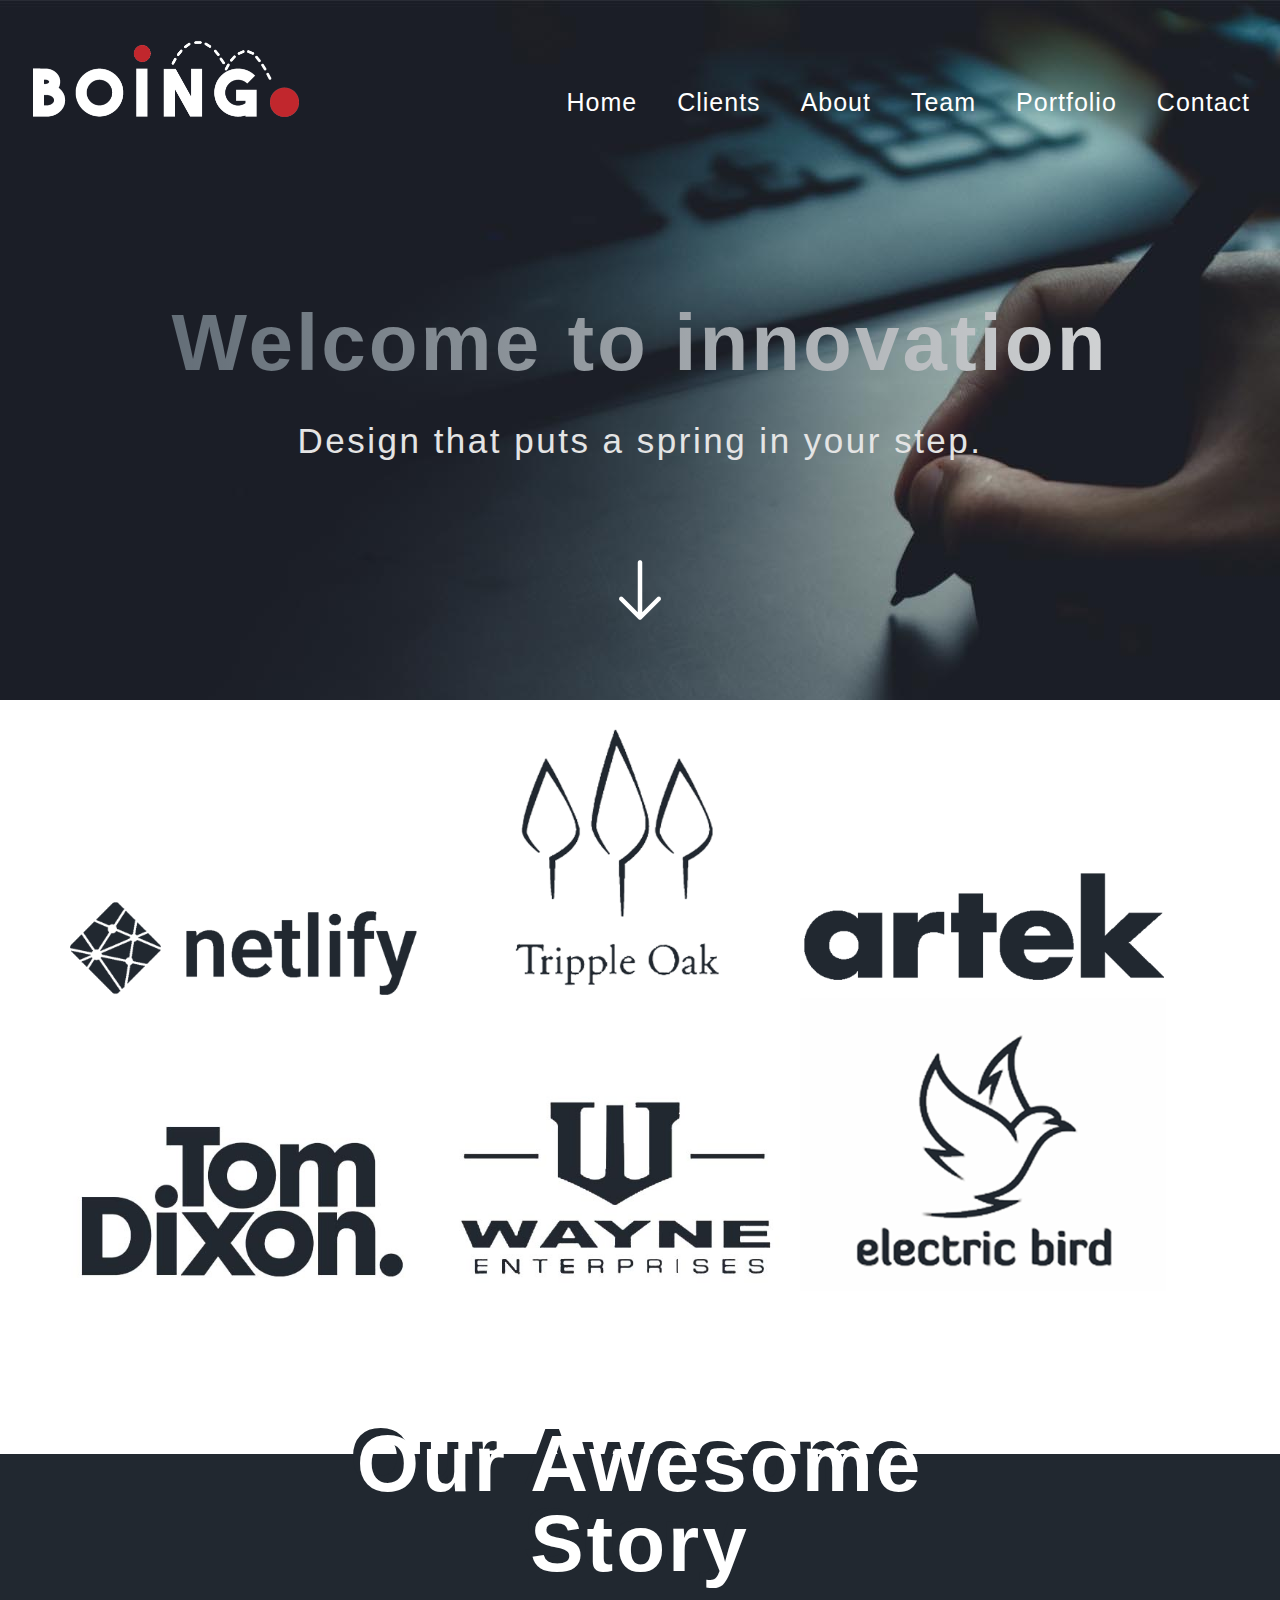
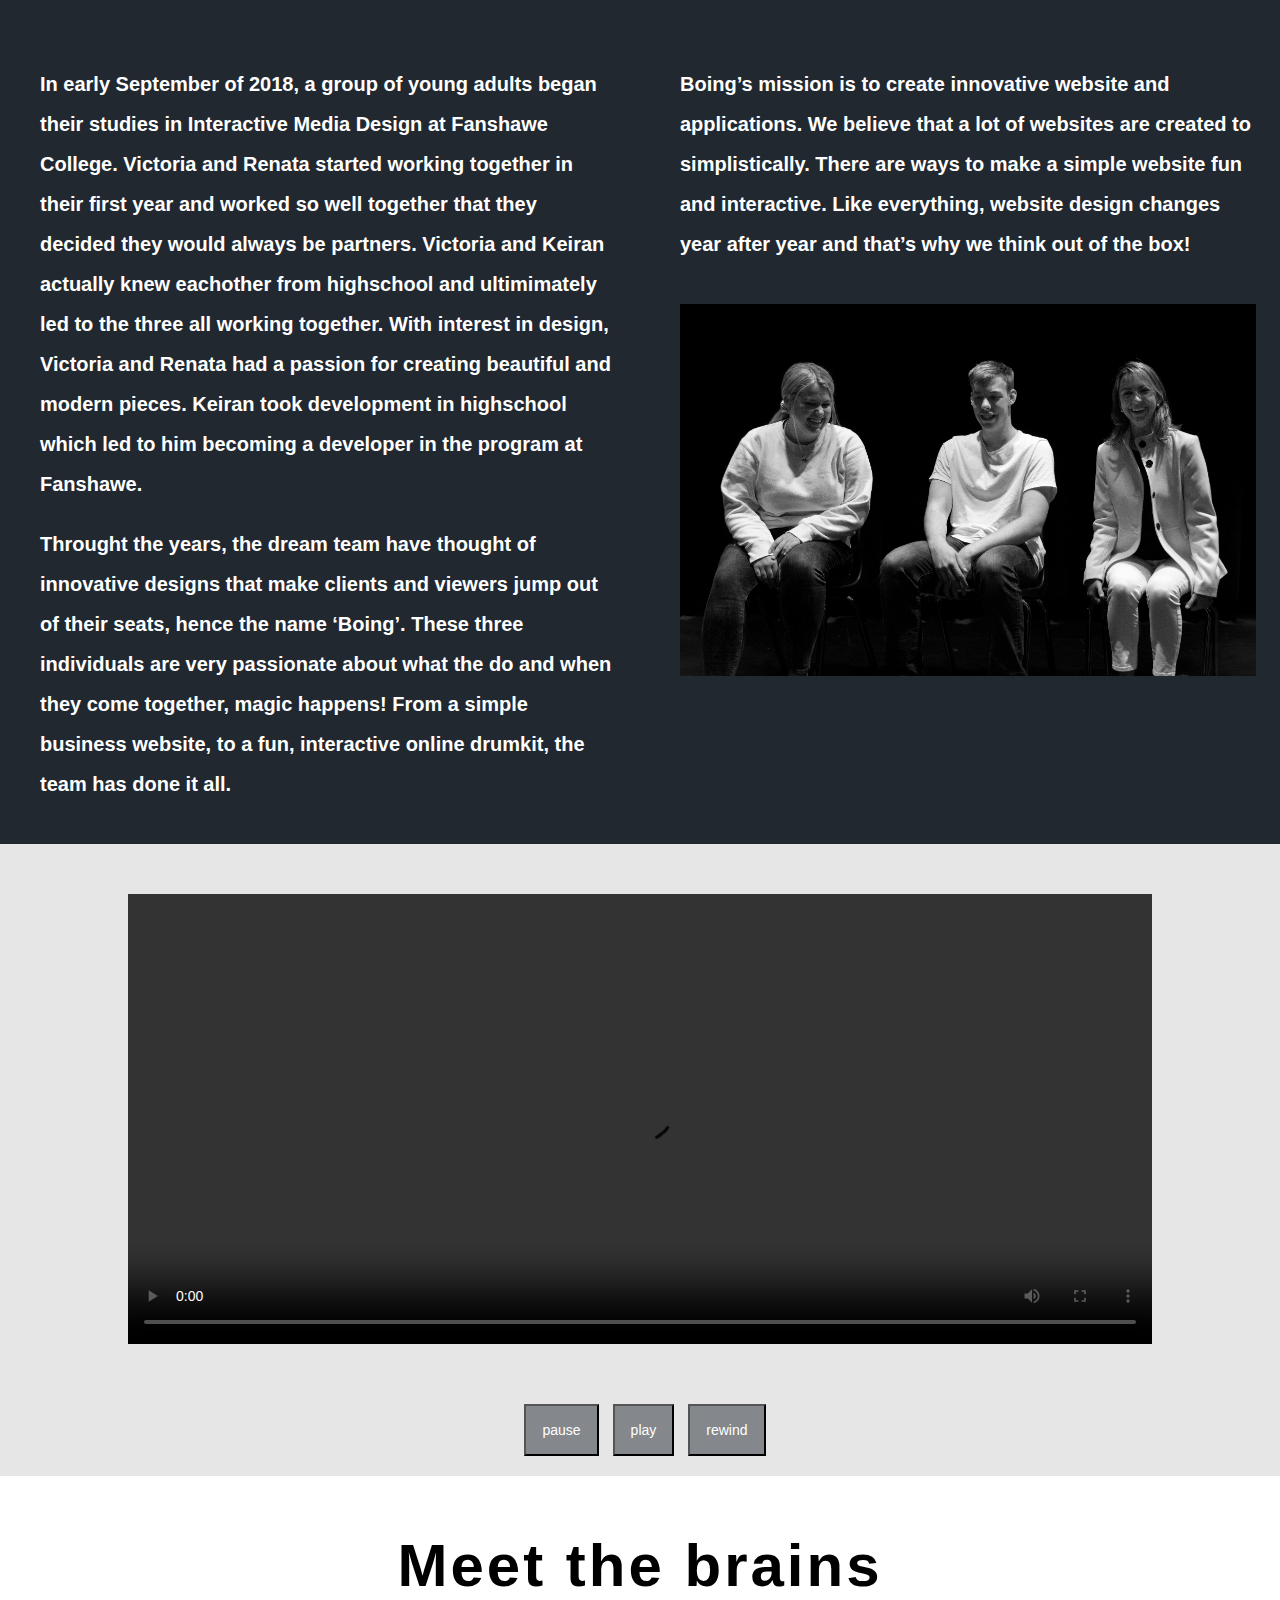
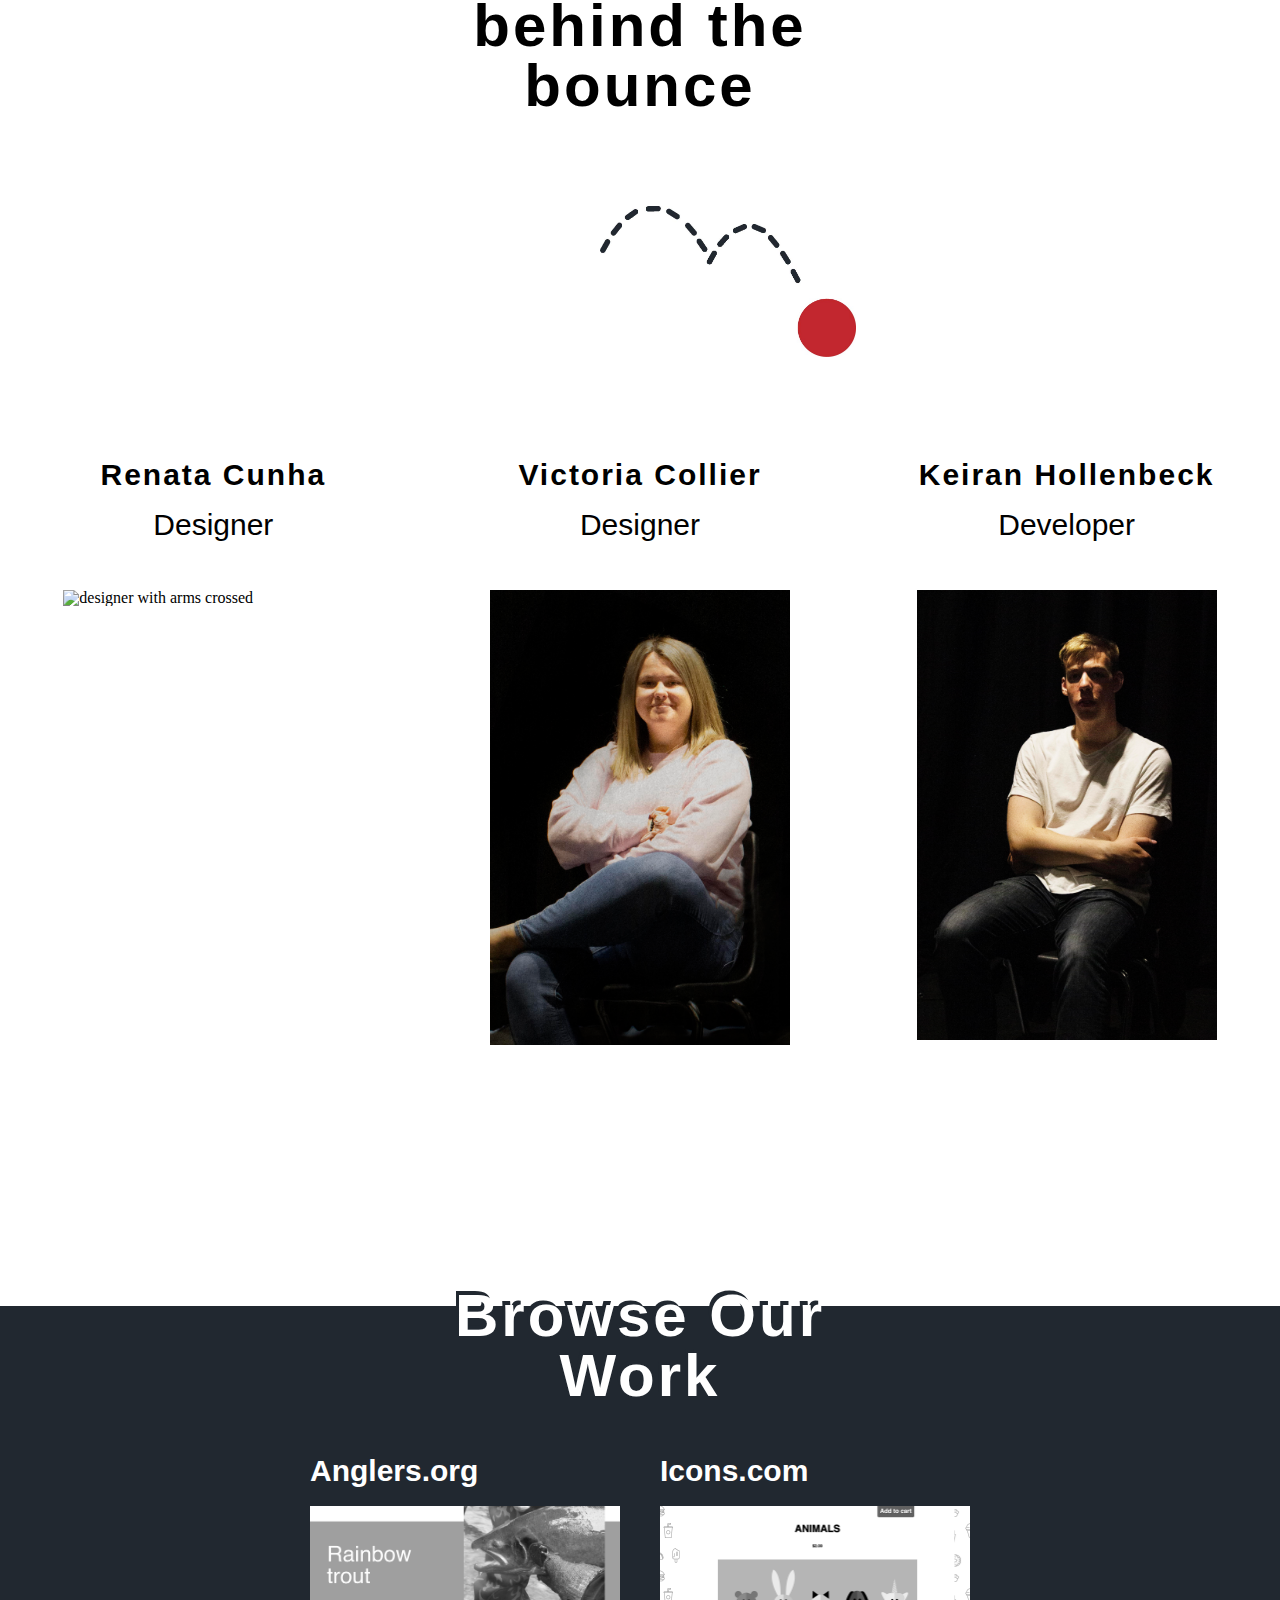
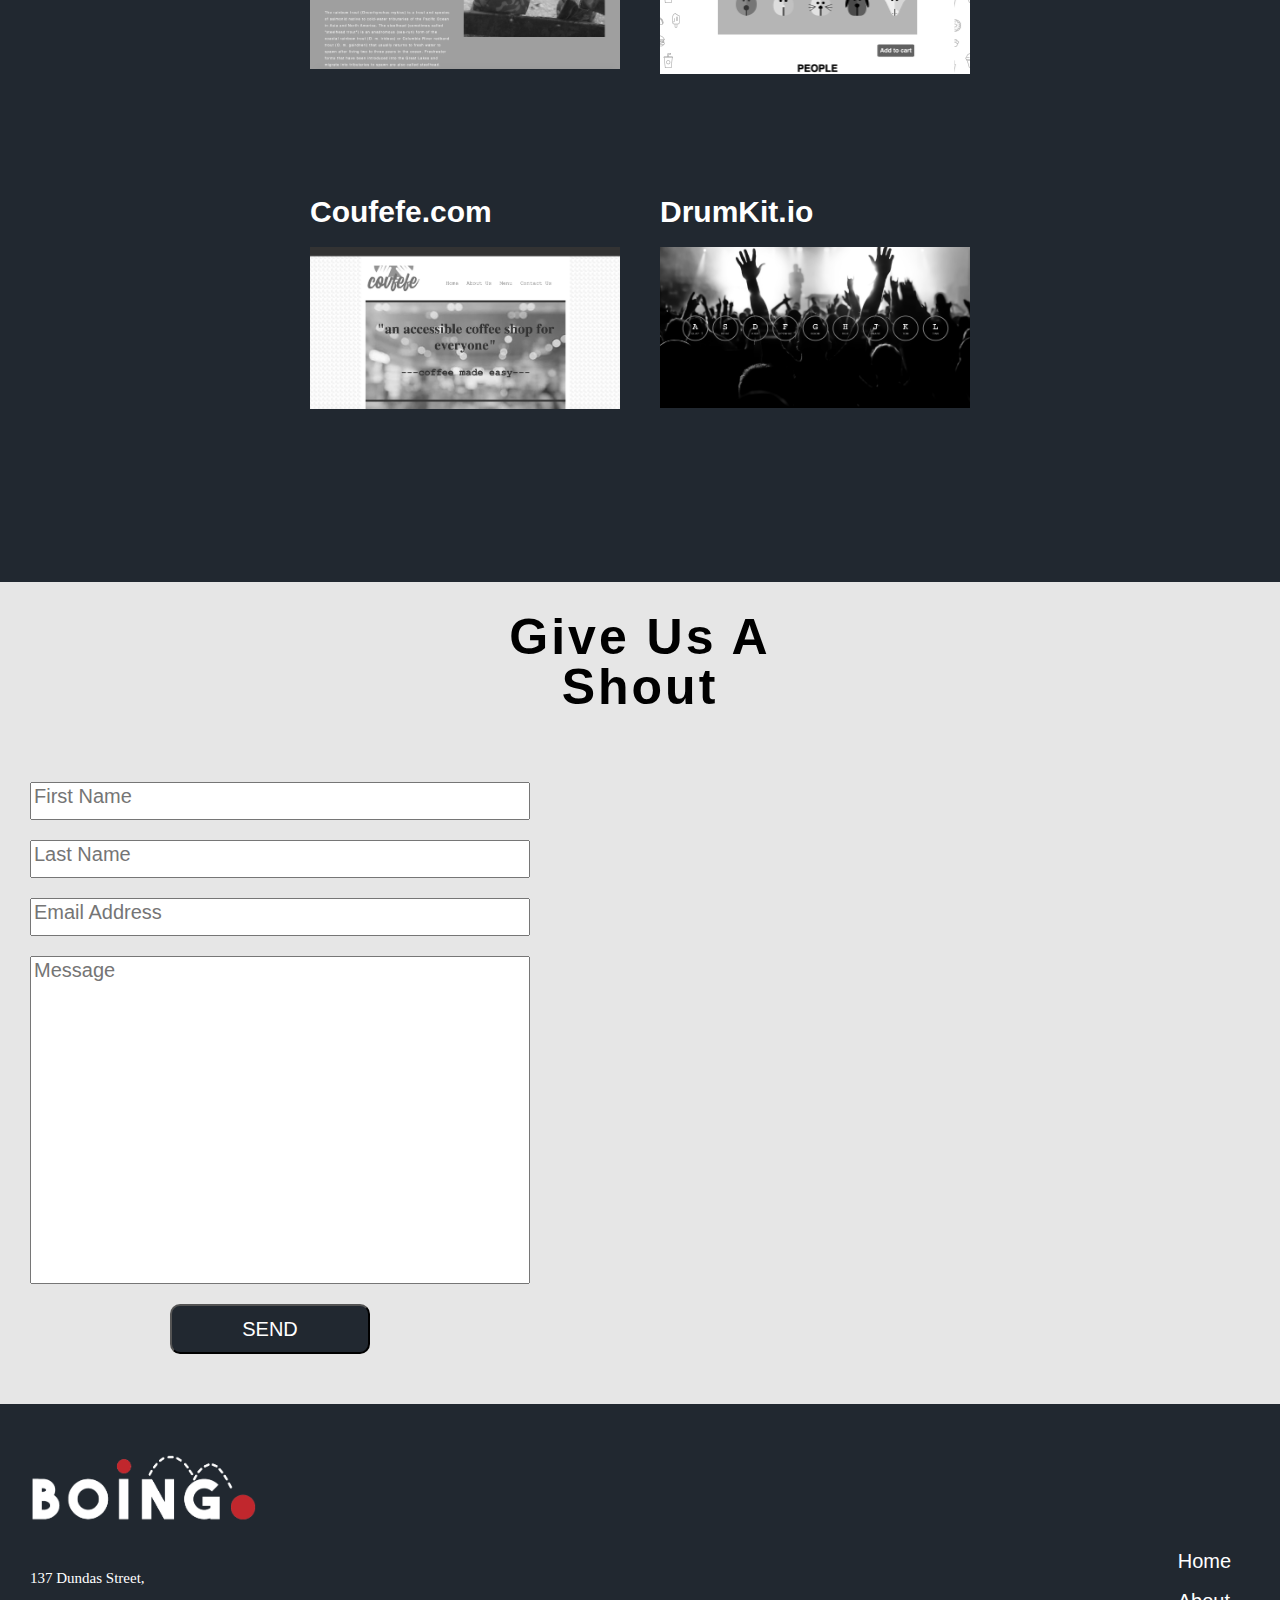
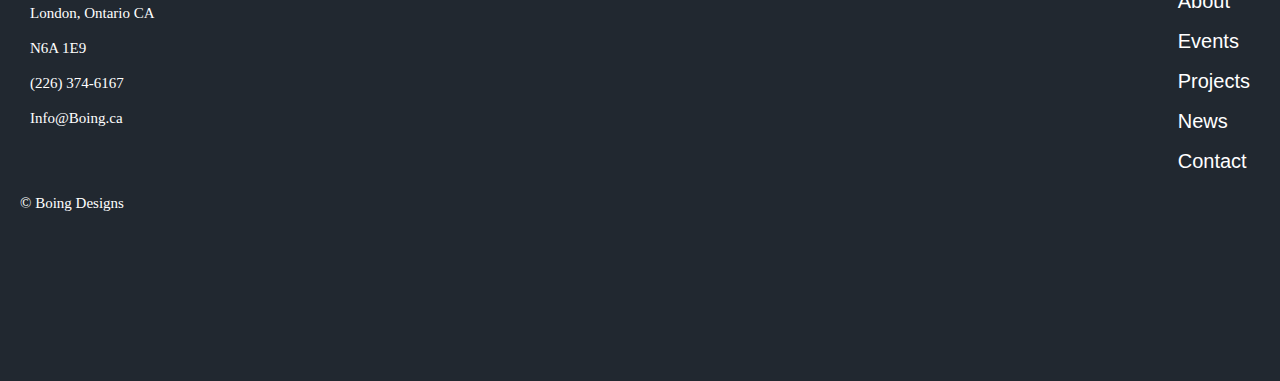
==== commit 918c131d: "adding final bio" ====
--- a/index.html
+++ b/index.html
@@ -99,7 +99,8 @@
 <!--Video-->
 
 <section id="videoSec">
-    <video controls class="teamVid" src="assets/boing-video.mp4" type="video/mp4"></video>
+    <h2 class="hidden">Company Information Video</h2>
+    <video controls class="teamVid" src="assets/boing-video.mp4"></video>
     <div id="buttonControls">
         <button class="pauseButton">pause</button>
         <button class="playButton">play</button>
@@ -170,10 +171,10 @@
         <button class="closeButton3"><span>X</span></button>
         <p>Keiran Hollenbeck</p>
         <p>Developer</p>
-    <p>hjbkkhbjjwjwisjsdh</p>
-
-    <p>hajjfewbkjweqlnfeje</p>
-    <p>Vjkarkjbefkbjvkbjkjbrvbjkrj</p>
+    <p>Since the age of 14, Keiran has had an interest in coding. When he saved up enough for his own laptop, he has made multiple personal projects. He created a website defining each clan on Game of Thrones, and created a solar panel using C++. </p>
+
+    <p>Keiran strives to become a professional Front-end and Back-end developer, which brought him to Boing to test out his skills as a developer.</p>
+    <p>He is now 19 years old and currently enrolled in Fanshawe to receive a diploma in Interactive Media Design.</p>
 </section>
 
 <!--Portfolio-->
